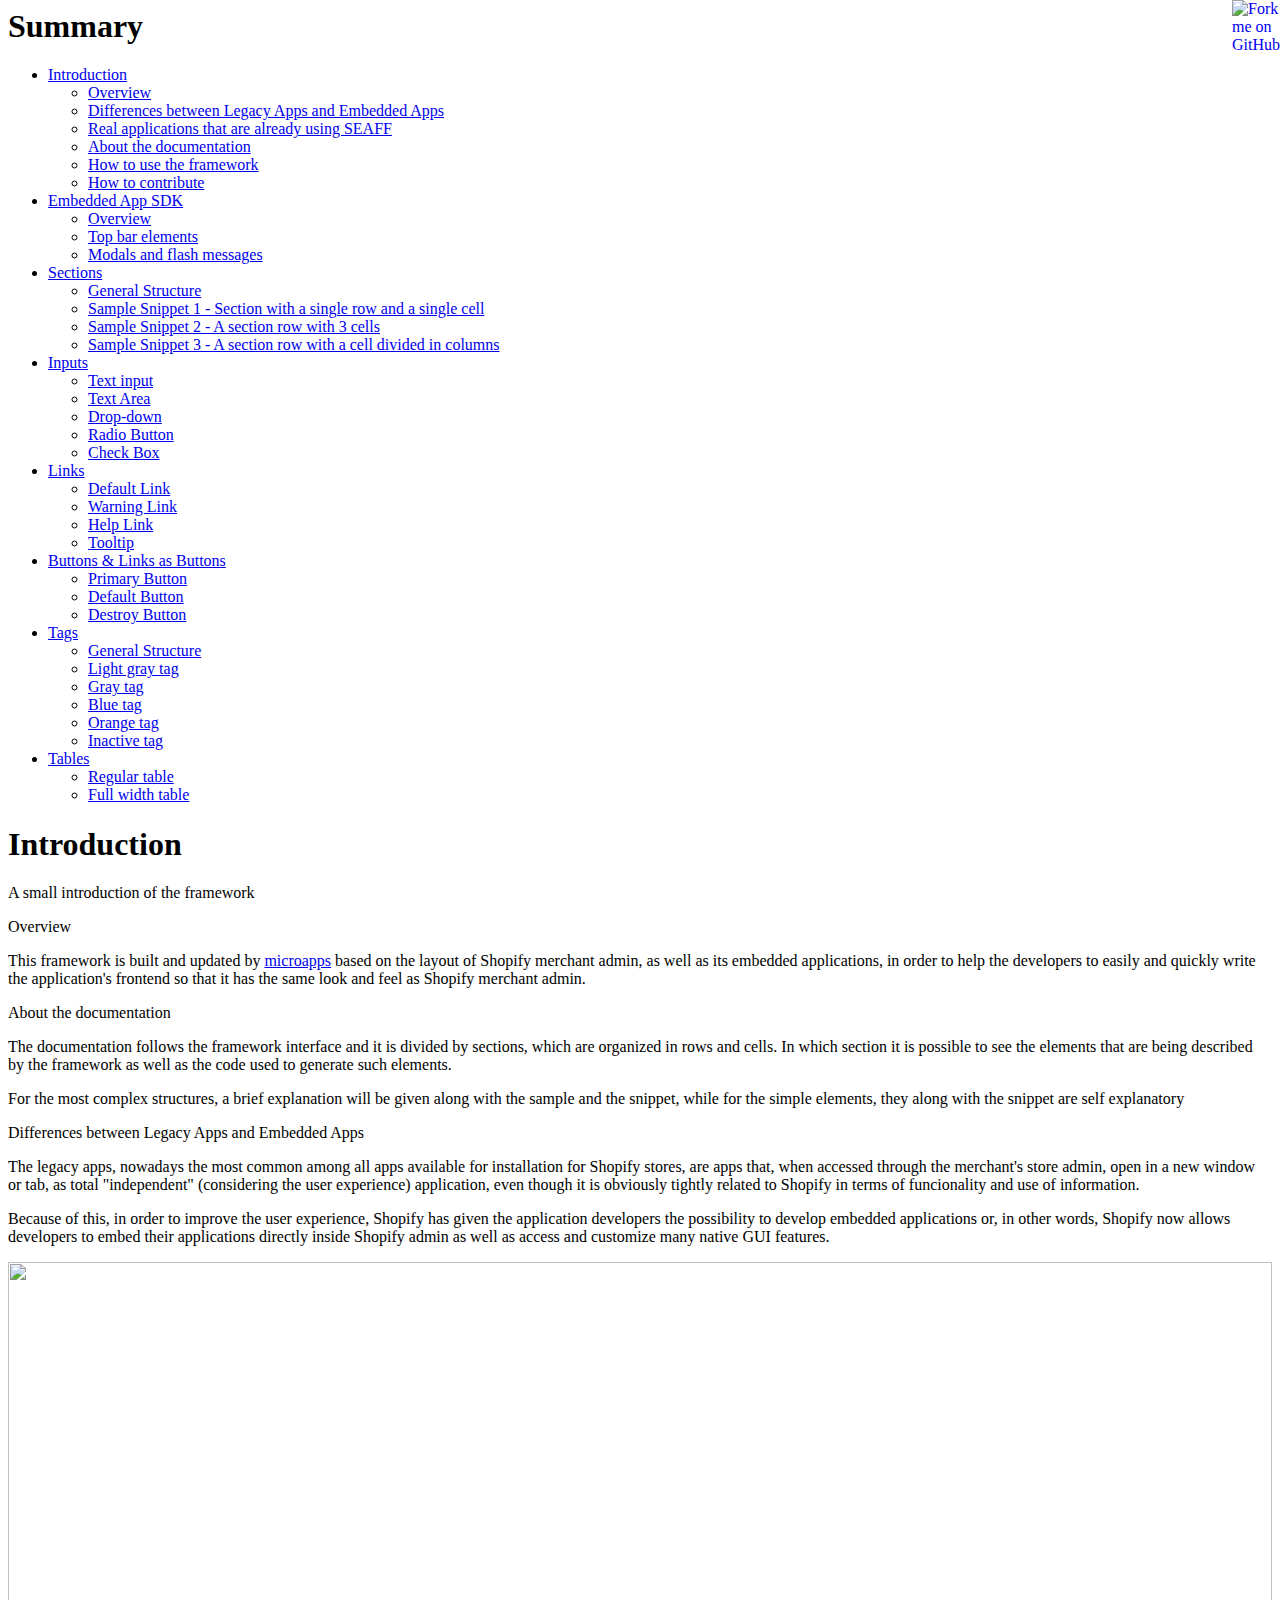
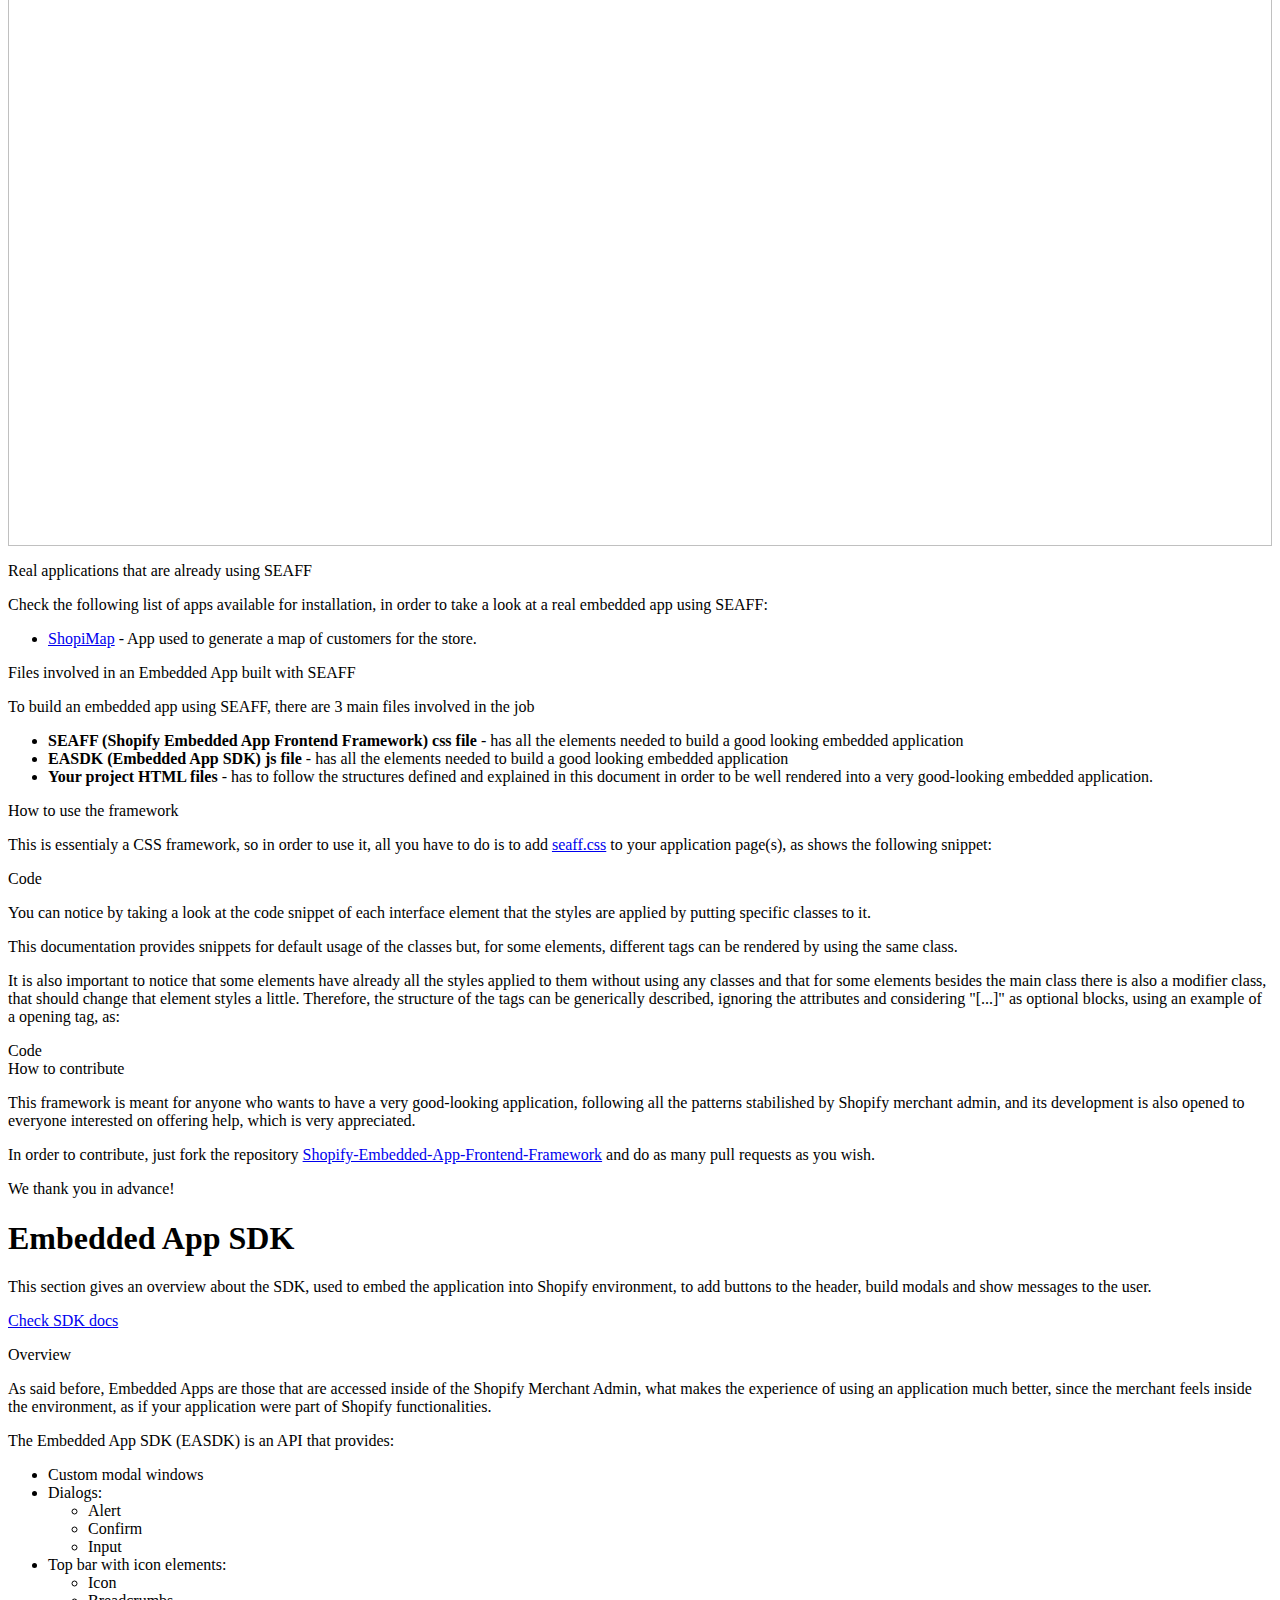
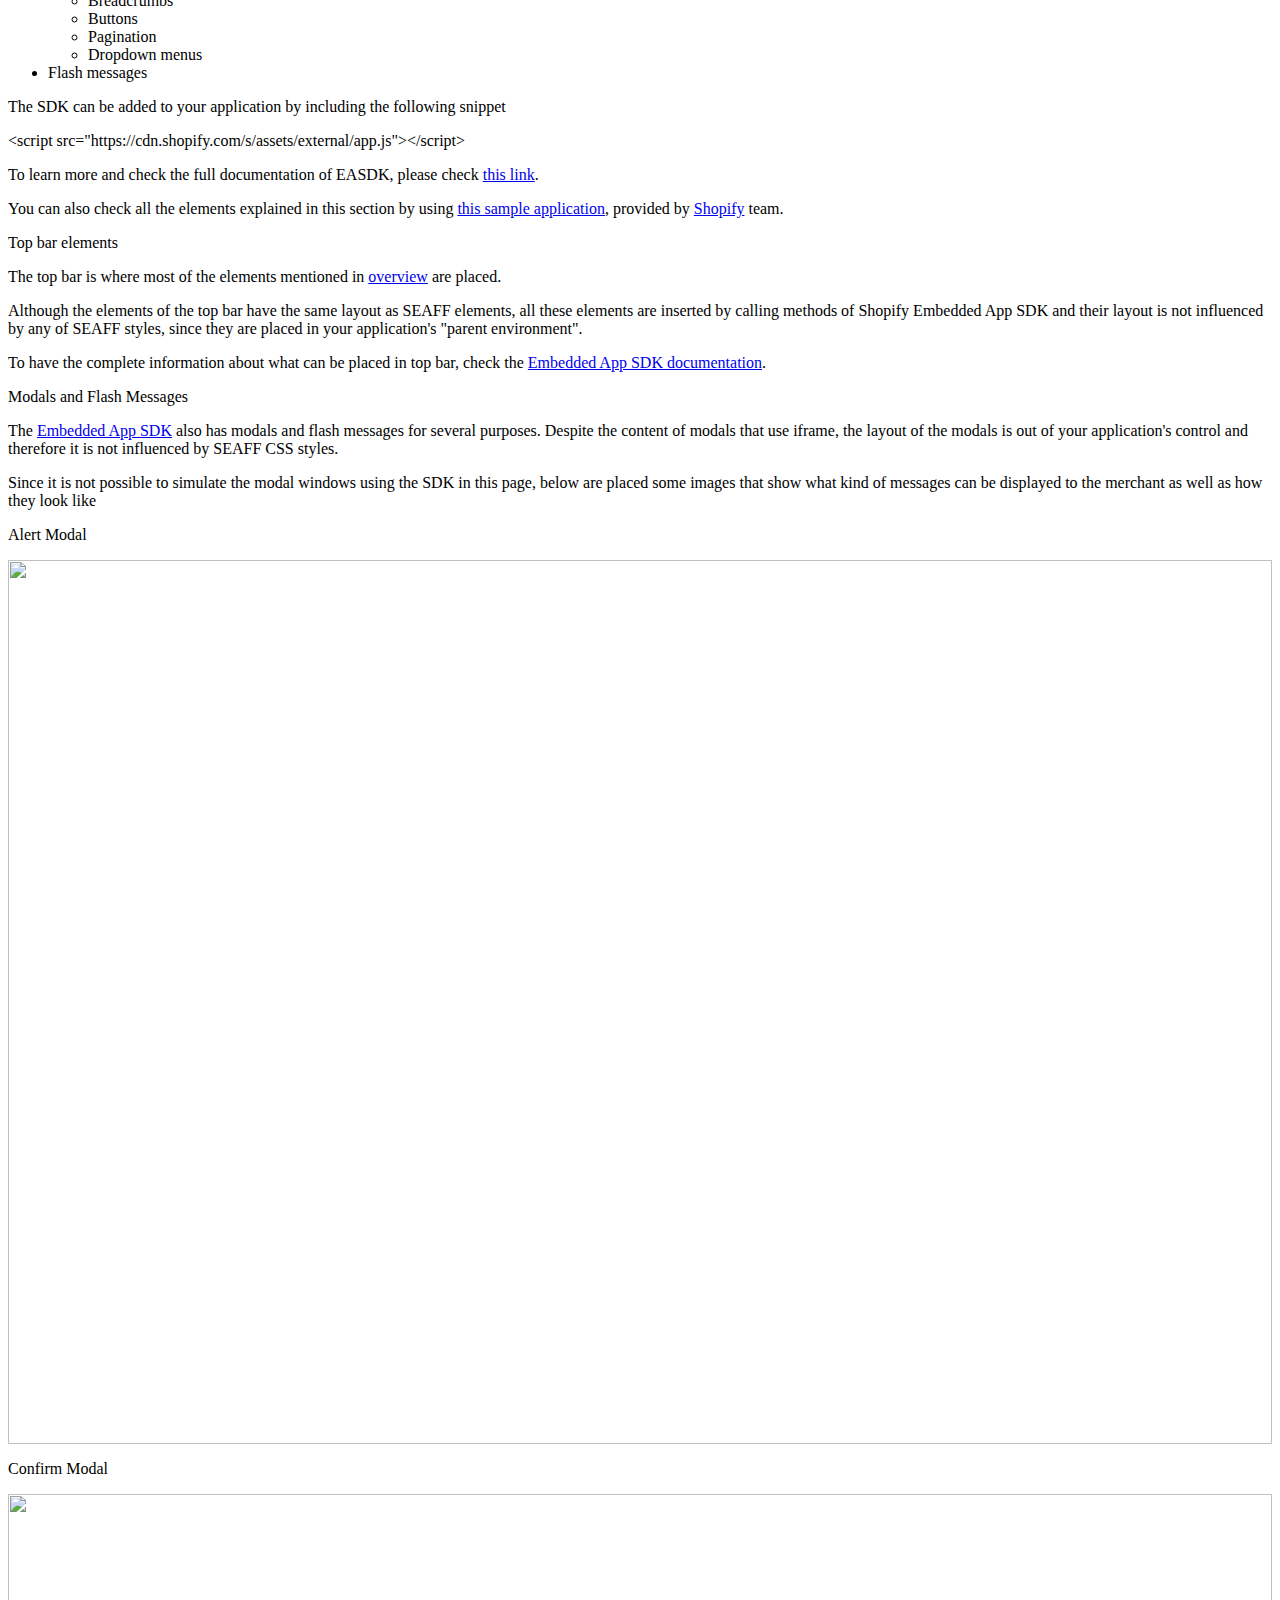
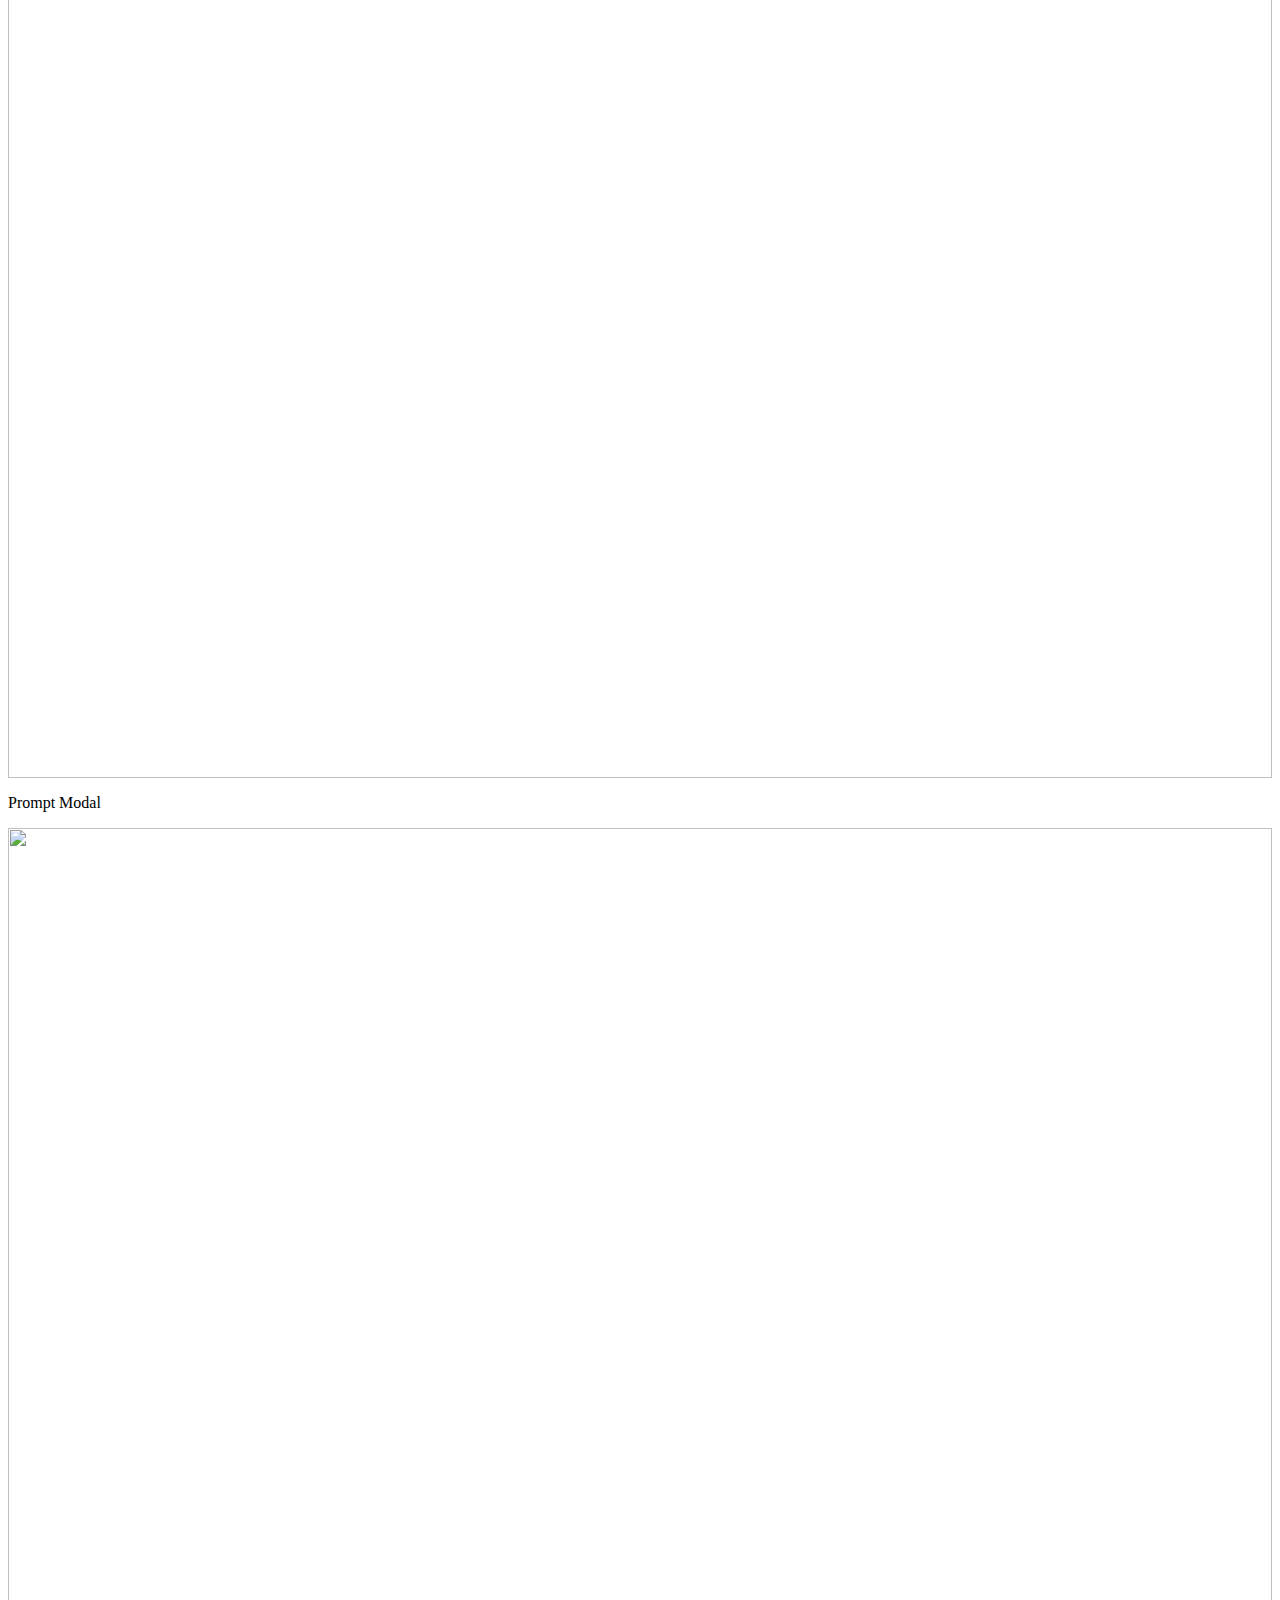
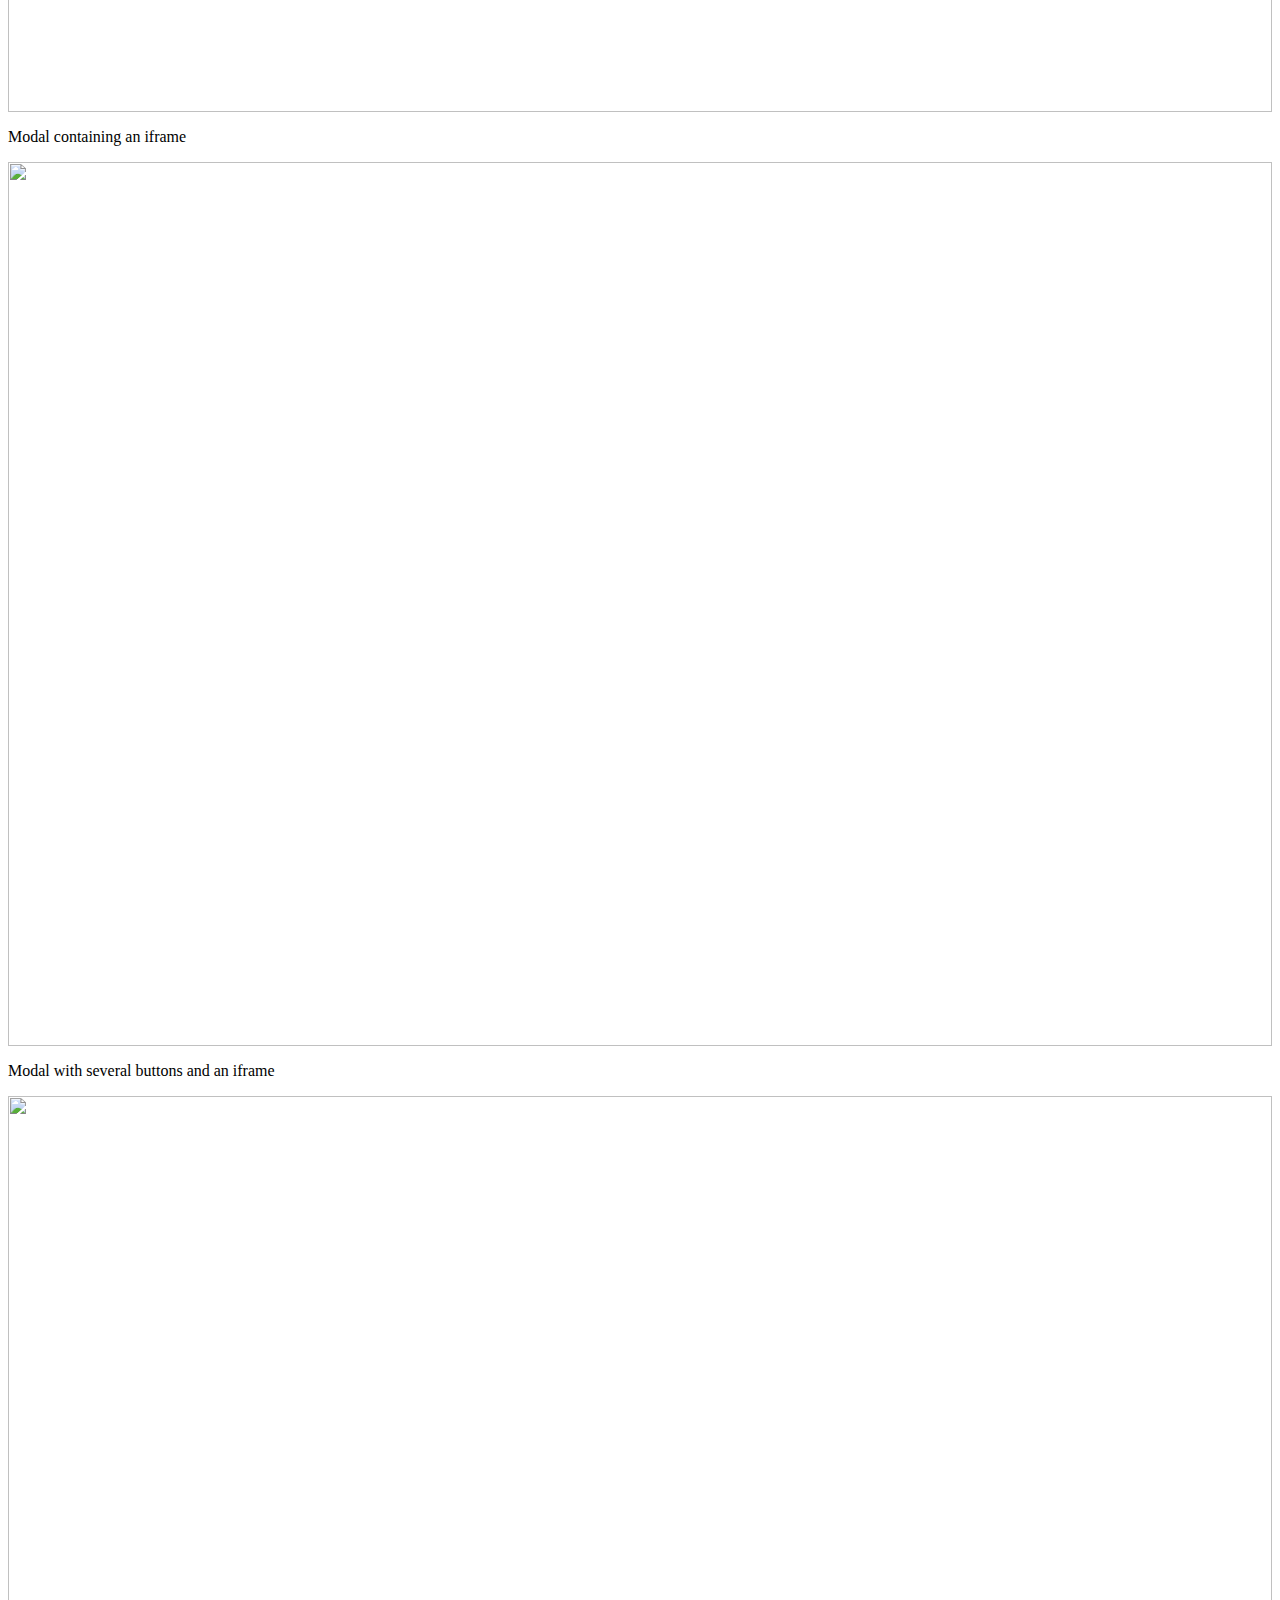
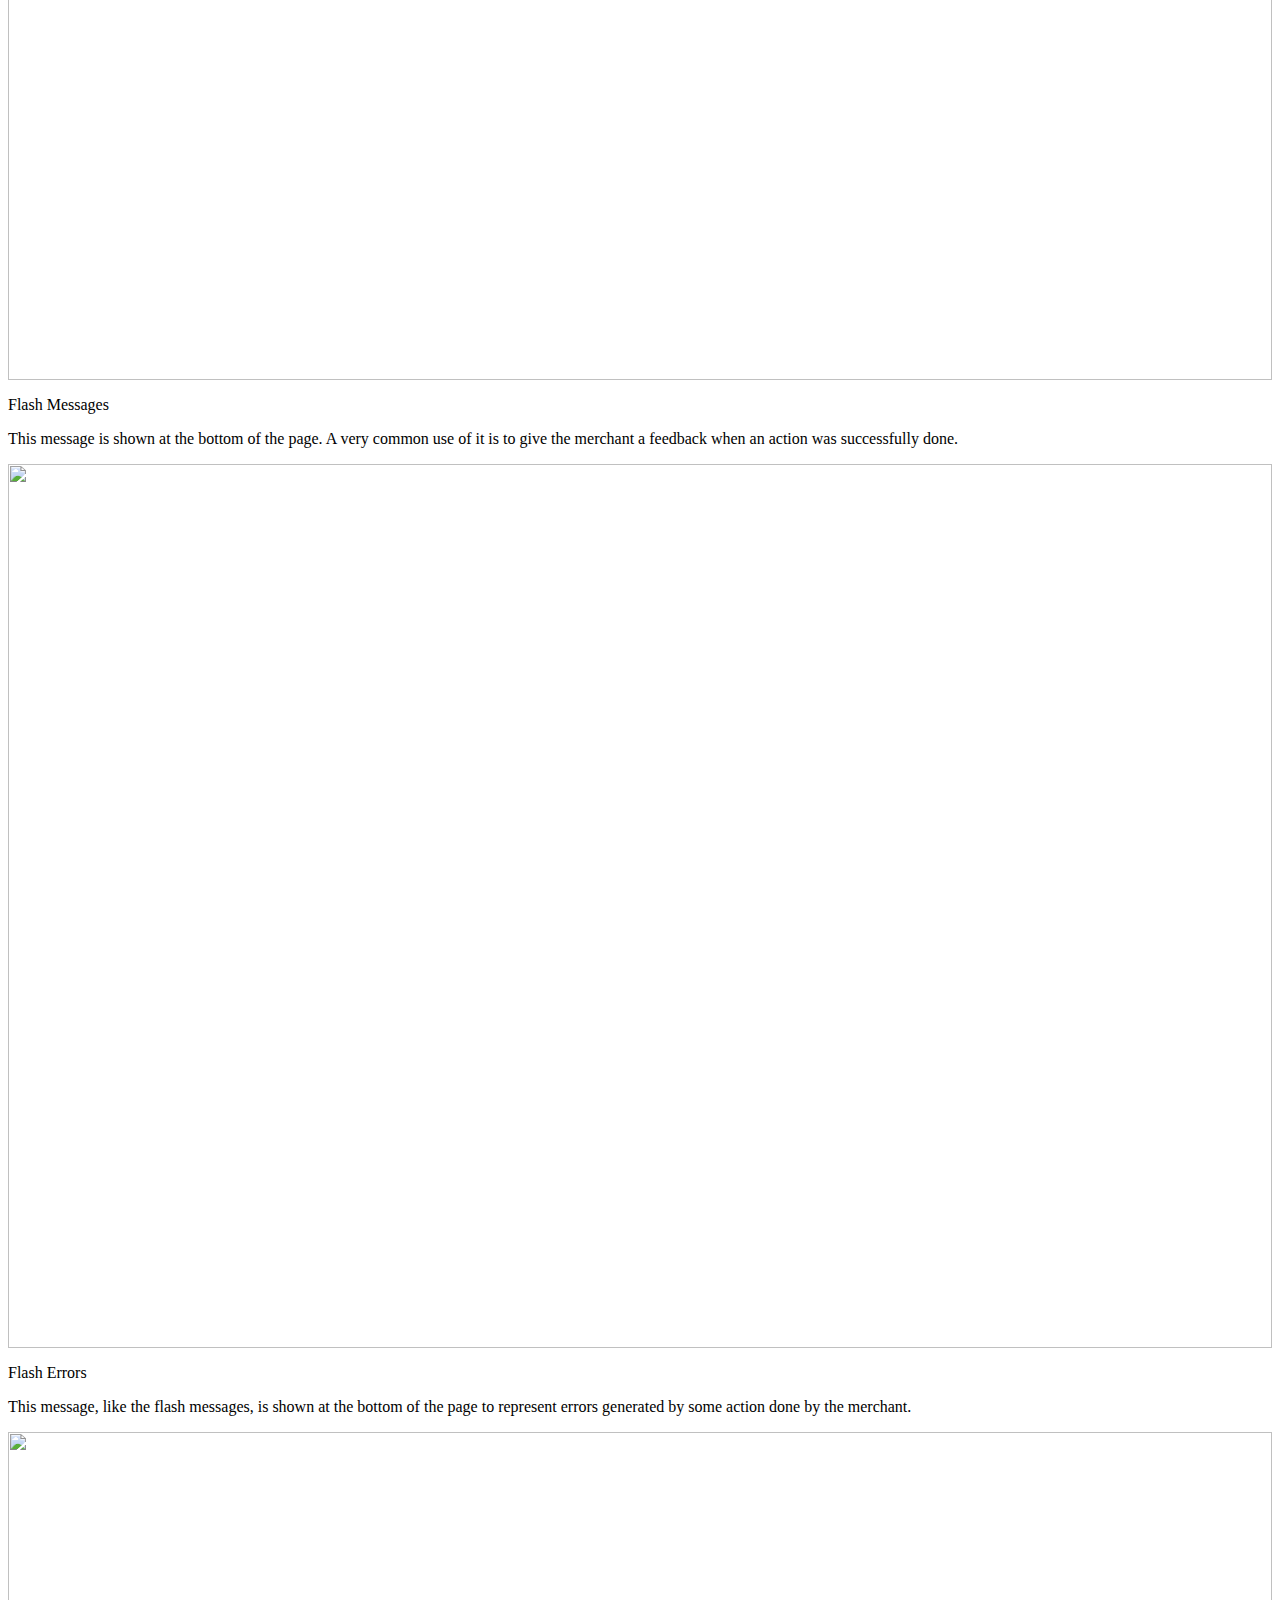
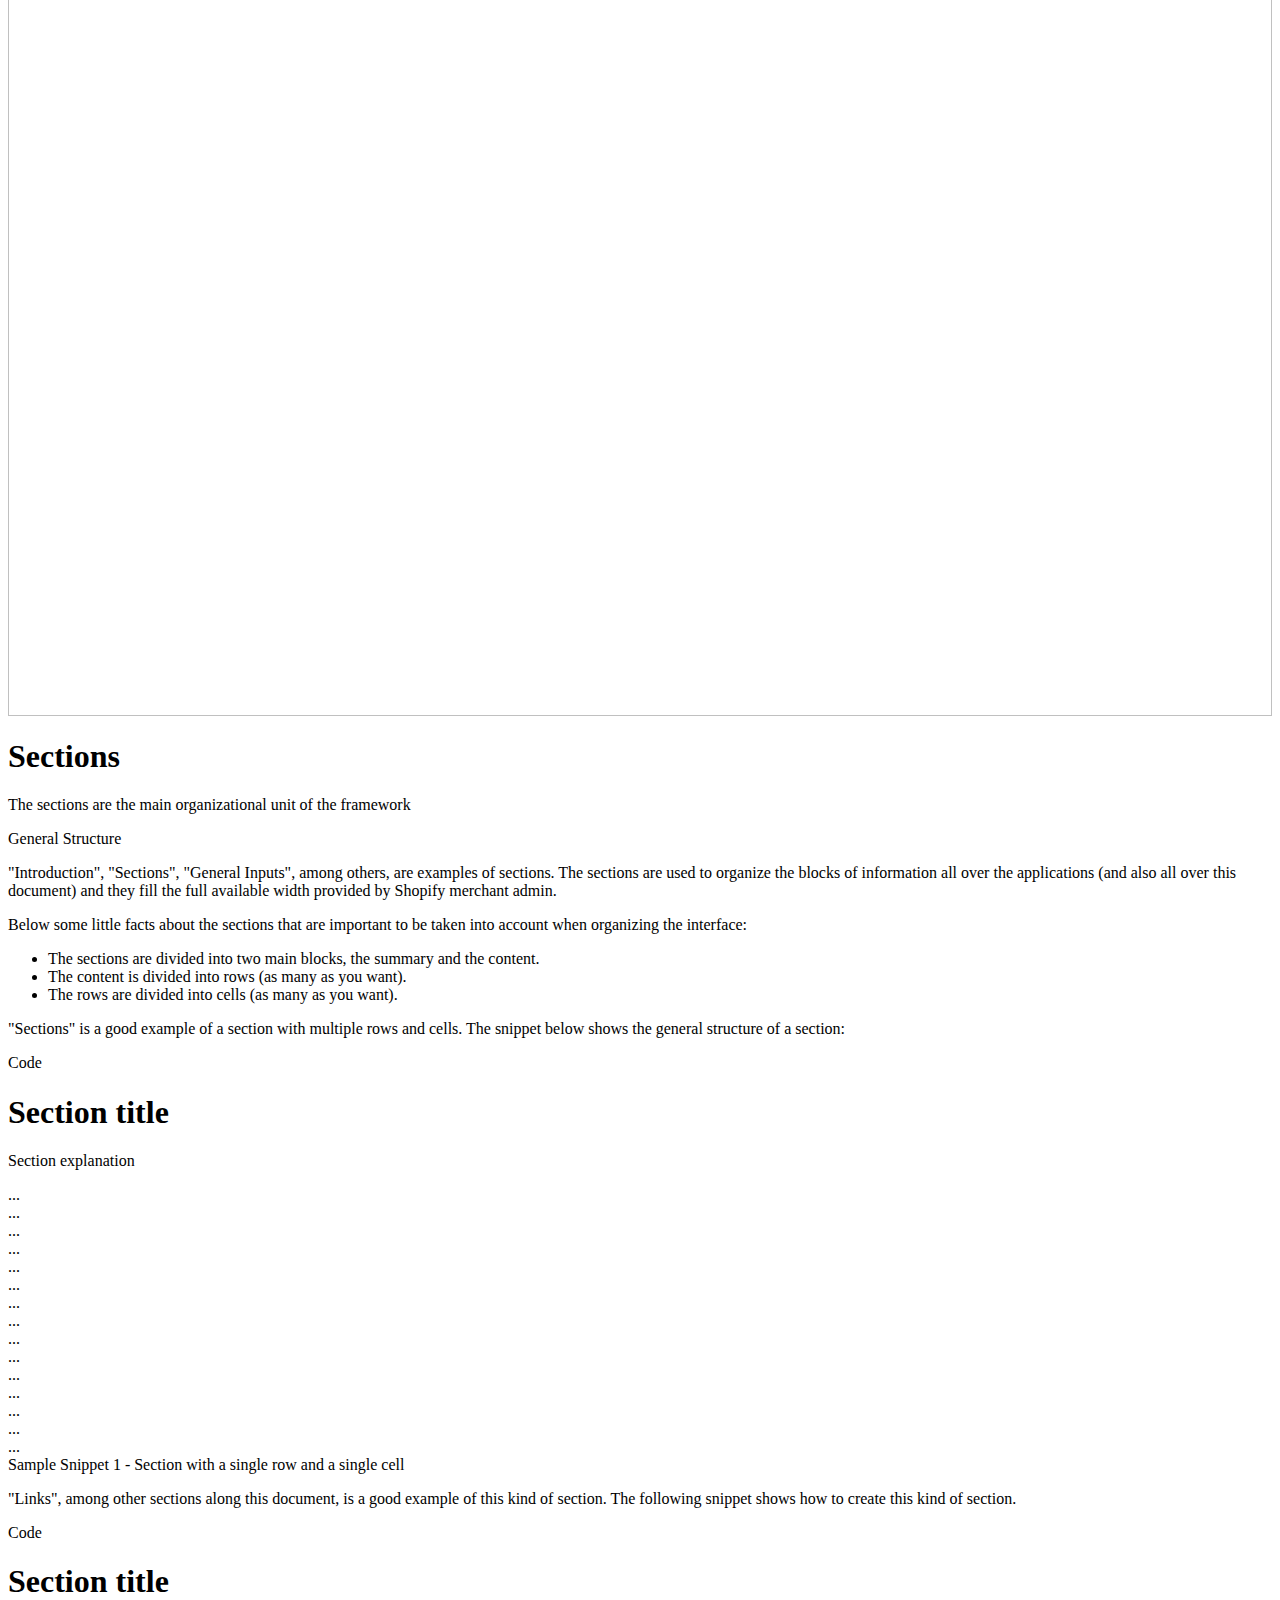
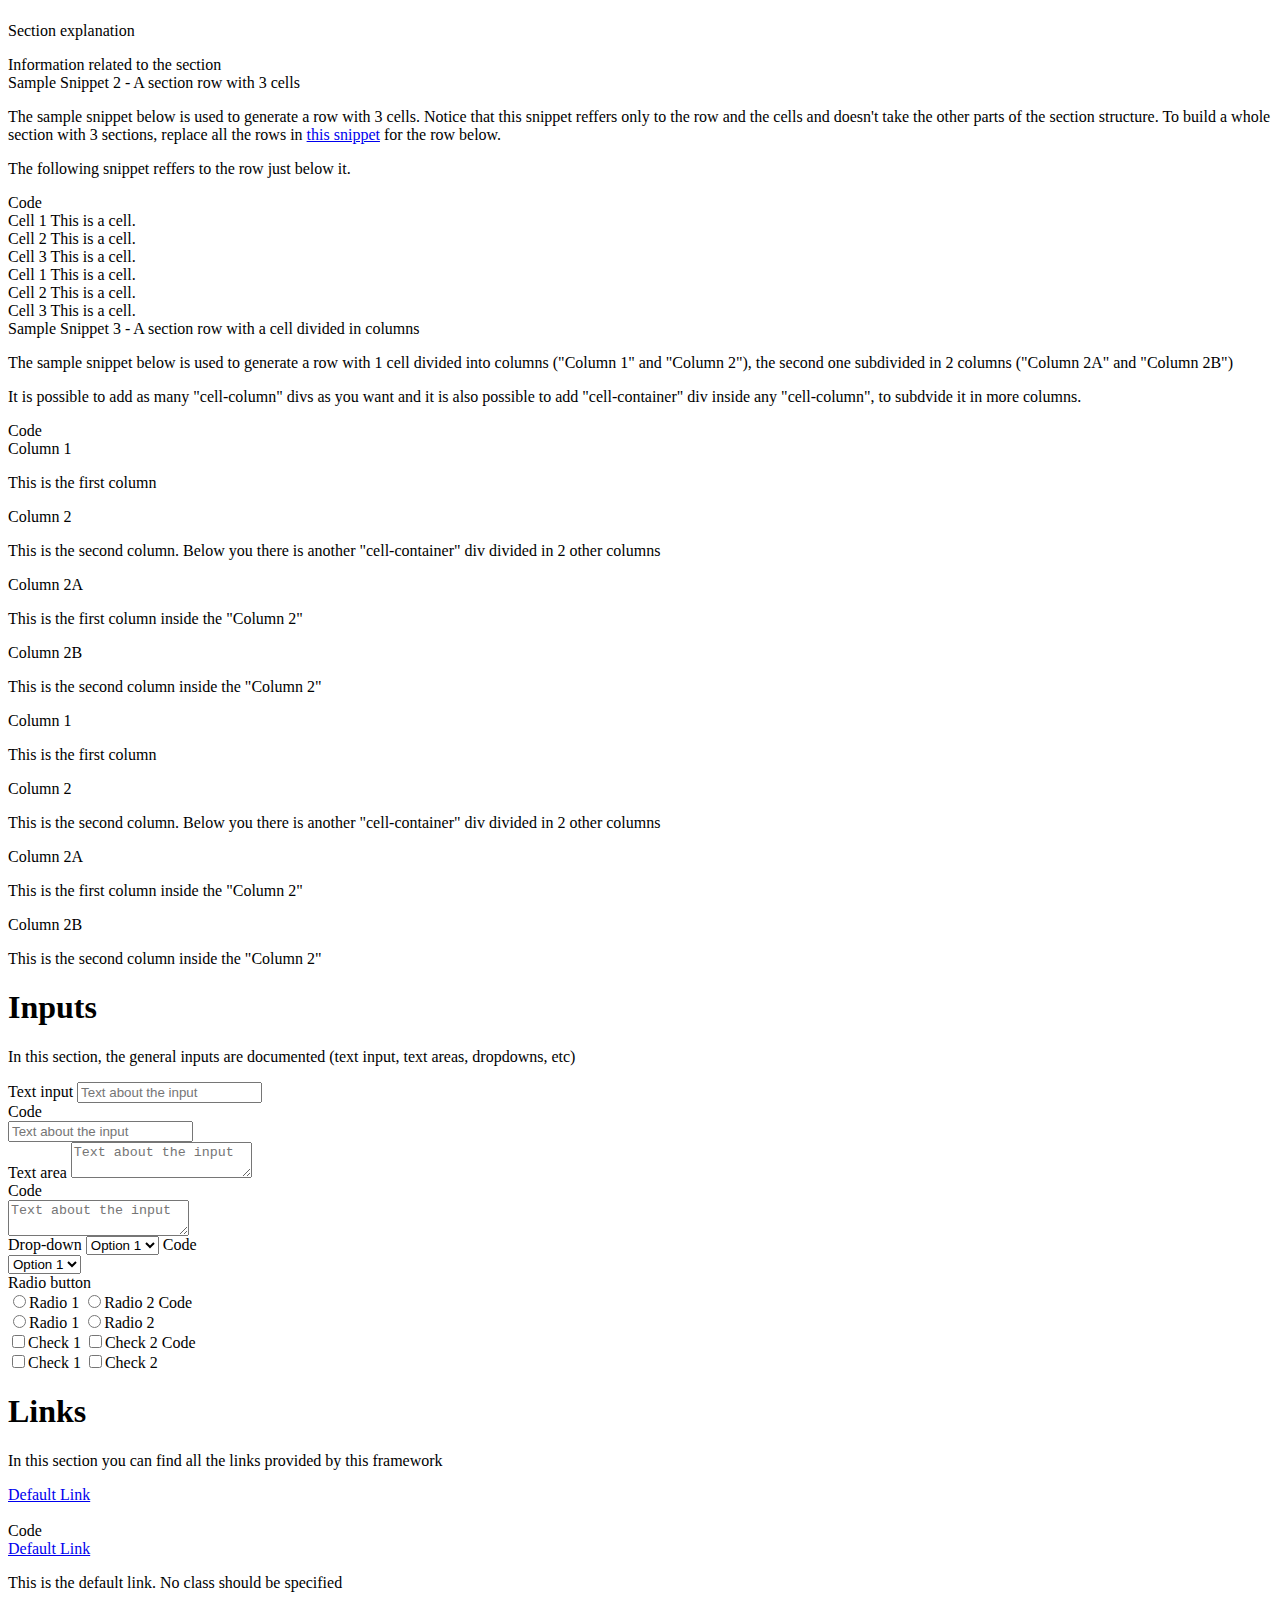
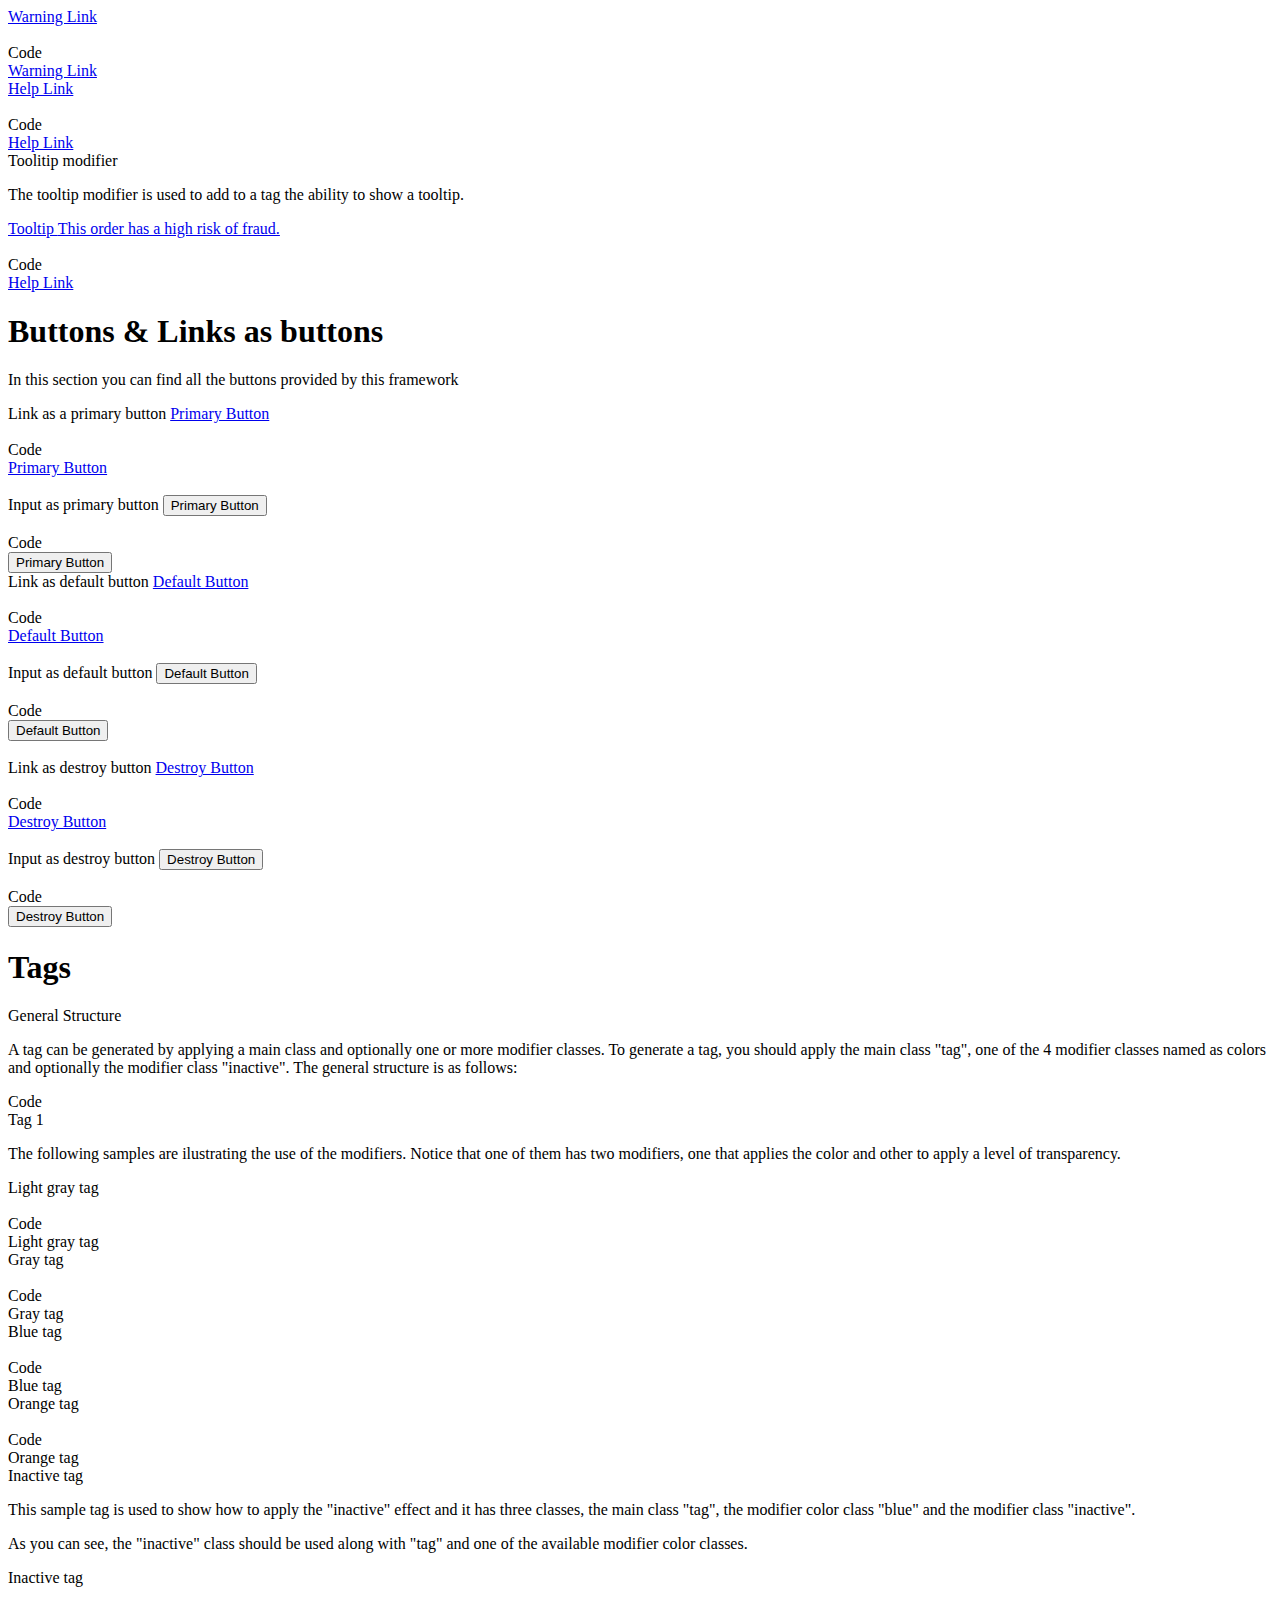
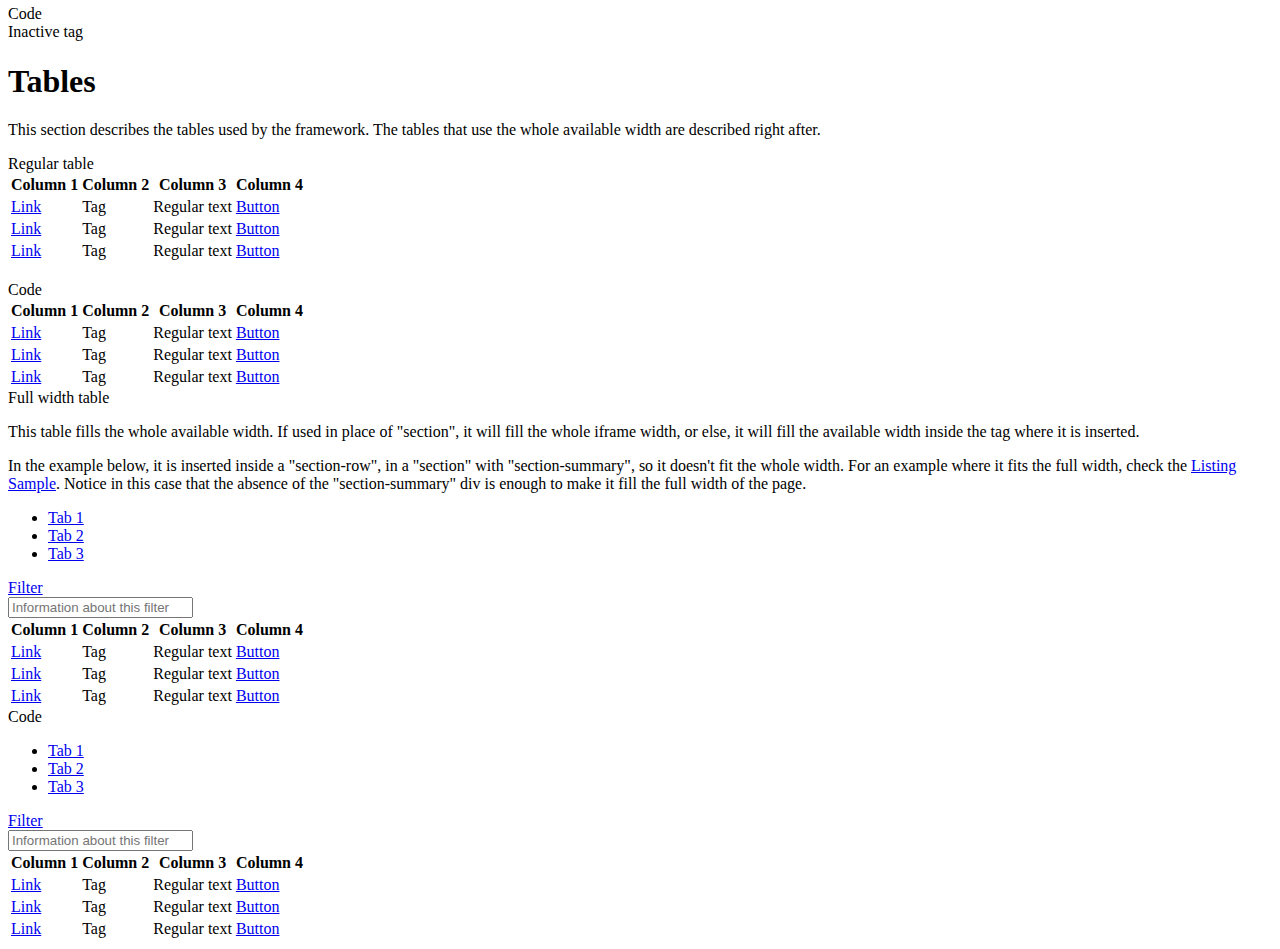
==== docs.html @ 6fa86bbc "fix rdio typo" ====
<html>
  <head>
    <link rel="stylesheet" type="text/css" href="./css/seaff.css">
    <script src="http://ajax.googleapis.com/ajax/libs/jquery/1.6.4/jquery.min.js"></script>
    <script type="text/javascript" src="./js/snippets-generator.js"></script>
    <title>Shopify Embedded App Frontend Framework</title>
  </head>
  <body>
    <a style="position: absolute; top: 0px; right: 0px; border: 0px; z-index:10" target="_blank" href="https://github.com/microapps/Shopify-Embedded-App-Frontend-Framework"><img style="position: absolute; top: 0px; right: 0px; border: 0px; z-index:10" src="https://camo.githubusercontent.com/a6677b08c955af8400f44c6298f40e7d19cc5b2d/68747470733a2f2f73332e616d617a6f6e6177732e636f6d2f6769746875622f726962626f6e732f666f726b6d655f72696768745f677261795f3664366436642e706e67" alt="Fork me on GitHub" data-canonical-src="https://s3.amazonaws.com/github/ribbons/forkme_right_gray_6d6d6d.png"></a>
    <div class="section">
      <div class="section-summary">
        <a name="summary"></a>
        <h1>Summary</h1>
        <p></p>
      </div>
      <div class="section-content">
        <div class="section-row">
          <div class="section-cell">
            <ul>
              <li>
                <a href="#introduction">Introduction</a>
                <ul>
                  <li><a href="#introduction-overview">Overview</a></li>
                  <li><a href="#introduction-what">Differences between Legacy Apps and Embedded Apps</a></li>
                  <li><a href="#introduction-real">Real applications that are already using SEAFF</a></li>
                  <li><a href="#introduction-about">About the documentation</a></li>
                  <li><a href="#introduction-howuse">How to use the framework</a></li>
                  <li><a href="#introduction-howcontribute">How to contribute</a></li>
                </ul>
              </li>
              <li>
                <a href="#easdk">Embedded App SDK</a>
                <ul>
                  <li><a href="#easdk-overview">Overview</a></li>
                  <li><a href="#easdk-top">Top bar elements</a></li>
                  <li><a href="#easdk-modals">Modals and flash messages</a></li>
                </ul>
              </li>
              <li>
                <a href="#sections">Sections</a>
                <ul>
                  <li><a href="#sections-general">General Structure</a></li>
                  <li><a href="#sections-sample1">Sample Snippet 1 - Section with a single row and a single cell</a></li>
                  <li><a href="#sections-sample2">Sample Snippet 2 - A section row with 3 cells</a></li>
                  <li><a href="#sections-sample3">Sample Snippet 3 - A section row with a cell divided in columns</a></li>
                </ul>
              </li>
              <li>
                <a href="#inputs">Inputs</a>
                <ul>
                  <li><a href="#inputs-input">Text input</a></li>
                  <li><a href="#inputs-textarea">Text Area</a></li>
                  <li><a href="#inputs-dropdown">Drop-down</a></li>
                  <li><a href="#inputs-radio">Radio Button</a></li>
                  <li><a href="#inputs-check">Check Box</a></li>
                </ul>
              </li>
              <li>
                <a href="#links">Links</a>
                <ul>
                  <li><a href="#links-default">Default Link</a></li>
                  <li><a href="#links-warning">Warning Link</a></li>
                  <li><a href="#links-help">Help Link</a></li>
                  <li><a href="#links-tooltip">Tooltip</a></li>
                </ul>
              </li>
              <li>
                <a href="#buttons">Buttons & Links as Buttons</a>
                <ul>
                  <li><a href="#buttons-primary">Primary Button</a></li>
                  <li><a href="#buttons-default">Default Button</a></li>
                  <li><a href="#buttons-destroy">Destroy Button</a></li>
                </ul>
              </li>
              <li>
                <a href="#tags">Tags</a>
                <ul>
                  <li><a href="#tags-general">General Structure</a></li>
                  <li><a href="#tags-lightgray">Light gray tag</a></li>
                  <li><a href="#tags-gray">Gray tag</a></li>
                  <li><a href="#tags-blue">Blue tag</a></li>
                  <li><a href="#tags-orange">Orange tag</a></li>
                  <li><a href="#tags-inactive">Inactive tag</a></li>
                </ul>
              </li>
              <li style="display:none">
                <a href="#containers">Containers</a>
                <ul>
                  <li><a href="#containers-general">General Structure</a></li>
                  <li><a href="#containers-default">Default Container</a></li>
                </ul>
              </li>
              <li>
                <a href="#tables">Tables</a>
                <ul>
                  <li><a href="#tables-regular">Regular table</a></li>
                  <li><a href="#tables-full">Full width table</a></li>
                </ul>
              </li>
            </ul>
          </div>
        </div>
      </div>
    </div>  

    <div class="section">
      <div class="section-summary">
        <a name="Introduction"></a>
        <h1>Introduction</h1>
        <p>A small introduction of the framework</p>
      </div>
      <div class="section-content">
        <div class="section-row">
          <div class="section-cell">
            <a name="introduction-overview"></a>
            <label>Overview</label>
            <p>This framework is built and updated by <a href="http://www.microapps.com" target="_blank">microapps</a> based on the layout of Shopify merchant admin, as well as its embedded applications, in order to help the developers to easily and quickly write the application's frontend so that it has the same look and feel as Shopify merchant admin.</p>
          </div>
        </div>
        <div class="section-row">
          <div class="section-cell">
            <a name="introduction-about"></a>
            <label>About the documentation</label>
            <p>The documentation follows the framework interface and it is divided by sections, which are organized in rows and cells. In which section it is possible to see the elements that are being described by the framework as well as the code used to generate such elements.</p>
            <p>For the most complex structures, a brief explanation will be given along with the sample and the snippet, while for the simple elements, they along with the snippet are self explanatory</p>
            
          </div>
        </div>
        
        <div class="section-row">
          <div class="section-cell">
            <a name="introduction-what"></a>
            <label>Differences between Legacy Apps and Embedded Apps</label>
            <p>The legacy apps, nowadays the most common among all apps available for installation for Shopify stores, are apps that, when accessed through the merchant's store admin, open in a new window or tab, as total "independent" (considering the user experience) application, even though it is obviously tightly related to Shopify in terms of funcionality and use of information. </p>
            <p>Because of this, in order to improve the user experience, Shopify has given the application developers the possibility to develop embedded applications or, in other words, Shopify now allows developers to embed their applications directly inside Shopify admin as well as access and customize many native GUI features. </p>
            <p><img style="box-sizing: border-box; width: 100%;" src="http://docs.shopify.com/assets/images/easdk/easdk-hero-banner.png?1412114319" /></p>
            
          </div>
        </div>

        <div class="section-row">
          <div class="section-cell">
            <a name="introduction-real"></a>
            <label>Real applications that are already using SEAFF</label>
            <p>Check the following list of apps available for installation, in order to take a look at a real embedded app using SEAFF:</p>
            <ul>
              <li><a href="https://apps.shopify.com/shopimap?ref=microapps" target="_blank">ShopiMap</a> - App used to generate a map of customers for the store.<br/></li>
            </ul>
          </div>
        </div>

        <div class="section-row">
          <div class="section-cell">
            <a name="introduction-what"></a>
            <label>Files involved in an Embedded App built with SEAFF</label>
            <p>To build an embedded app using SEAFF, there are 3 main files involved in the job</p>
            <ul>
              <li><b>SEAFF (Shopify Embedded App Frontend Framework) css file </b>- has all the elements needed to build a good looking embedded application</li>
              <li><b>EASDK (Embedded App SDK) js file</b> - has all the elements needed to build a good looking embedded application</li>
              <li><b>Your project HTML files</b> - has to follow the structures defined and explained in this document in order to be well rendered into a very good-looking embedded application.</li>
            </ul>
          </div>
        </div>
        
        <div class="section-row">
          <div class="section-cell">
            <a name="introduction-howuse"></a>
            <label>How to use the framework</label>
            <p>This is essentialy a CSS framework, so in order to use it, all you have to do is to add <a target="_blank" href="./css/seaff.css">seaff.css</a> to your application page(s), as shows the following snippet:</p>
            <label>Code</label>
            <div class="container to-code">
              <link rel="stylesheet" type="text/css" href="seaff.css">
            </div>
            <p>You can notice by taking a look at the code snippet of each interface element that the styles are applied by putting specific classes to it.</p>
            <p>This documentation provides snippets for default usage of the classes but, for some elements, different tags can be rendered by using the same class.</p>
            <p>It is also important to notice that some elements have already all the styles applied to them without using any classes and that for some elements besides the main class there is also a modifier class, that should change that element styles a little.
            Therefore, the structure of the tags can be generically described, ignoring the attributes and considering "[...]" as optional blocks, using an example of a opening tag, as: </p>
            <label>Code</label>
            <div class="container to-code">
              <tag  [class="main_class[ modifier_1[ ...[ modifier_N]]]"]>
              </tag>
            </div>
          </div>
        </div>
        
        <div class="section-row">
          <div class="section-cell">
            <a name="introduction-howcontribute"></a>
            <label>How to contribute</label>
            <p>This framework is meant for anyone who wants to have a very good-looking application, following all the patterns stabilished by Shopify merchant admin, and its development is also opened to everyone interested on offering help, which is very appreciated.</p>
            <p>In order to contribute, just fork the repository <a href="https://github.com/microapps/Shopify-Embedded-App-Frontend-Framework">Shopify-Embedded-App-Frontend-Framework</a> and do as many pull requests as you wish.</p>
            <p>We thank you in advance!<p>
            
          </div>
        </div>
      </div>
    </div>

    <div class="section">
      <div class="section-summary">
        <a name="easdk"></a>
        <h1>Embedded App SDK</h1>
        <p>This section gives an overview about the SDK, used to embed the application into Shopify environment, to add buttons to the header, build modals and show messages to the user.</p>
        <p><a href="http://docs.shopify.com/embedded-app-sdk?ref=microapps" target="_blank" class="btn default">Check SDK docs</a></p>
      </div>
     
      <div class="section-content">
        <div class="section-row">
          <div class="section-cell">
            <a name="easdk-overview"></a>
            <label>Overview</label>
            <p>As said before, Embedded Apps are those that are accessed inside of the Shopify Merchant Admin, what makes the experience of using an application much better, since the merchant feels inside the environment, as if your application were part of Shopify functionalities.</p>
            <p>The Embedded App SDK (EASDK) is an API that provides:</p>
            <ul>
              <li>Custom modal windows</li>
              <li>
                Dialogs:
                <ul>
                  <li>Alert</li>
                  <li>Confirm</li>
                  <li>Input</li>
                </ul>
              </li>
              <li>
                Top bar with icon elements:
                <ul>
                  <li>Icon</li>
                  <li>Breadcrumbs</li>
                  <li>Buttons</li>
                  <li>Pagination</li>
                  <li>Dropdown menus</li>
                </ul>
              </li>
              <li>Flash messages</li>
            </ul>
            <p>The SDK can be added to your application by including the following snippet</p>
            <div class="container">
              &lt;script src="https://cdn.shopify.com/s/assets/external/app.js"&gt;&lt;/script&gt;
            </div>
            <p>To learn more and check the full documentation of EASDK, please check <a href="http://docs.shopify.com/embedded-app-sdk?ref=microapps" target="_blank">this link</a>.</p>
            <p>You can also check all the elements explained in this section by using <a href="https://github.com/Shopify/embedded-app-example" target="_blank">this sample application</a>, provided by <a href="http://www.shopify.com/?ref=microapps" target="_blank">Shopify</a> team.</p>
          </div>
        </div>

        <div class="section-row">
          <div class="section-cell">
            <a name="easdk-top"></a>
            <label>Top bar elements</label>
            <p>The top bar is where most of the elements mentioned in <a href="#easdk-overview">overview</a> are placed.</p>
            <p>Although the elements of the top bar have the same layout as SEAFF elements, all these elements are inserted by calling methods of Shopify Embedded App SDK and their layout is not influenced by any of SEAFF styles, since they are placed in your application's "parent environment".</p>
            <p></p>
            <p>To have the complete information about what can be placed in top bar, check the <a href="http://docs.shopify.com/embedded-app-sdk/methods" target="_blank">Embedded App SDK documentation</a>.</p>
            <p></p>
          </div>
        </div>

        <div class="section-row">
          <div class="section-cell">
            <a name="easdk-modals"></a>
            <label>Modals and Flash Messages</label>
            <p>The <a href="http://docs.shopify.com/embedded-app-sdk/methods" target="_blank">Embedded App SDK</a> also has modals and flash messages for several purposes. Despite the content of modals that use iframe, the layout of the modals is out of your application's control and therefore it is not influenced by SEAFF CSS styles.</p>
            <p>Since it is not possible to simulate the modal windows using the SDK in this page, below are placed some images that show what kind of messages can be displayed to the merchant as well as how they look like</p>
            <p><label>Alert Modal</label></p>
            <p><img src="./image/modal-alert.png" style="box-sizing:border-box;width:100%;" /></p>
            <p><label>Confirm Modal</label></p>
            <p><img src="./image/modal-confirm.png" style="box-sizing:border-box;width:100%;" /></p>
            <p><label>Prompt Modal</label></p>
            <p><img src="./image/modal-prompt.png" style="box-sizing:border-box;width:100%;" /></p>
            <p><label>Modal containing an iframe</label></p>
            <p><img src="./image/modal-iframe.png" style="box-sizing:border-box;width:100%;" /></p>
            <p><label>Modal with several buttons and an iframe</label></p>
            <p><img src="./image/modal-iframe-buttons.png" style="box-sizing:border-box;width:100%;" /></p>
            <p><label>Flash Messages</label></p>
            <p>This message is shown at the bottom of the page. A very common use of it is to give the merchant a feedback when an action was successfully done.</p>
            <p><img src="./image/flash-message.png" style="box-sizing:border-box;width:100%;" /></p>
            <p><label>Flash Errors</label></p>
            <p>This message, like the flash messages, is shown at the bottom of the page to represent errors generated by some action done by the merchant.</p>
            <p><img src="./image/flash-error.png" style="box-sizing:border-box;width:100%;" /></p>
          </div>
        </div>
      </div>

    </div>    

    <div class="section">
      <div class="section-summary">
        <a name="sections"></a>
        <h1>Sections</h1>
        <p>The sections are the main organizational unit of the framework</p>
      </div>
      <div class="section-content">
        <div class="section-row">
          <div class="section-cell">
            <a name="sections-general"></a>
            <label>General Structure</label>
            <p>"Introduction", "Sections", "General Inputs", among others, are examples of sections. The sections are used to organize the blocks of information all over the applications (and also all over this document) and they fill the full available width provided by Shopify merchant admin.</p>
            <p>Below some little facts about the sections that are important to be taken into account when organizing the interface:</p>
            <ul>
              <li>The sections are divided into two main blocks, the summary and the content.</li>
              <li>The content is divided into rows (as many as you want).</li>
              <li>The rows are divided into cells (as many as you want). </li>
            </ul>
            <p>"Sections" is a good example of a section with multiple rows and cells. The snippet below shows the general structure of a section:</p>
            <label for="code-11">Code</label>
            <div class="container to-code">
              <!-- This is a section -->
              <div class="section">
                <!-- Section summary -->
                <div class="section-summary">
                  <h1>Section title</h1>
                  <p>Section explanation</p>
                </div>
                <!-- Section content with generic quantity of rows-->
                <div class="section-content">
                  <!-- A section row with generic quantity of cells -->
                  <div class="section-row">
                    <div class="section-cell">
                      <div class="cell-container">
                        <div class="cell-column">
                          ...
                        </div>
                        ...
                        <div class="cell-column">
                          ...
                        </div>
                      </div>
                    </div>
                    ...
                    <div class="section-cell">
                      <div class="cell-container">
                        <div class="cell-column">
                          ...
                        </div>
                        ...
                        <div class="cell-column">
                          ...
                        </div>
                      </div>
                    </div>
                  </div>
                  ...
                  <div class="section-row">
                    <div class="section-cell">
                      <div class="cell-container">
                        <div class="cell-column">
                          ...
                        </div>
                        ...
                        <div class="cell-column">
                          ...
                        </div>
                      </div>
                    </div>
                    ...
                    <div class="section-cell">
                      <div class="cell-container">
                        <div class="cell-column">
                          ...
                        </div>
                        ...
                        <div class="cell-column">
                          ...
                        </div>
                      </div>
                    </div>
                  </div>
                </div>
              </div>
            </div>
            
          </div>
        </div>
        <div class="section-row">
          <div class="section-cell">
            <a name="sections-sample1"></a>
            <label>Sample Snippet 1 - Section with a single row and a single cell</label>
            <p>"Links", among other sections along this document, is a good example of this kind of section. The following snippet shows how to create this kind of section.</p>
            <label for="code-11">Code</label>
            <div class="container to-code">
              <div class="section">
                <div class="section-summary">
                  <h1>Section title</h1>
                  <p>Section explanation</p>
                </div>
                <div class="section-content">
                  <div class="section-row">
                    <div class="section-cell">
                      Information related to the section
                    </div>
                  </div>
                </div>
              </div>
            </div>
          </div>
        </div>

        <div class="section-row">
          <div class="section-cell">
            <a name="sections-sample2"></a>
            <label>Sample Snippet 2 - A section row with 3 cells</label>
            <p>The sample snippet below is used to generate a row with 3 cells. Notice that this snippet reffers only to the row and the cells and doesn't take the other parts of the section structure. To build a whole section with 3 sections, replace all the rows in <a href="#anchortothatsnippet">this snippet</a> for the row below.</p>
            <p>The following snippet reffers to the row just below it.</p>
            <label>Code</label>
            <div class="container to-code">
              <div class="section-row">
                <div class="section-cell">
                  <label>Cell 1</label>
                  This is a cell.
                </div>
                <div class="section-cell">
                  <label>Cell 2</label>
                  This is a cell.
                </div>
                <div class="section-cell">
                  <label>Cell 3</label>
                  This is a cell.
                </div>
              </div>
            </div>
          </div>
        </div>

        <div class="section-row">
          <div class="section-cell">
            <label>Cell 1</label>
            This is a cell.
          </div>
          <div class="section-cell">
            <label>Cell 2</label>
            This is a cell.
          </div>
          <div class="section-cell">
            <label>Cell 3</label>
            This is a cell.
          </div>
        </div>

        <div class="section-row">
          <div class="section-cell">
            <a name="sections-sample3"></a>
            <label>Sample Snippet 3 - A section row with a cell divided in columns</label>
            <p>The sample snippet below is used to generate a row with 1 cell divided into columns ("Column 1" and "Column 2"), the second one subdivided in 2 columns ("Column 2A" and "Column 2B")</p>
            <p>It is possible to add as many "cell-column" divs as you want and it is also possible to add "cell-container" div inside any "cell-column", to subdvide it in more columns. </p>
            <label>Code</label>
            <div class="container to-code">
              <div class="section-row">
                <div class="section-row">
                  <div class="section-cell">
                    <div class="cell-container">
                      <div class="cell-column">
                        <label>Column 1</label>
                        <p>This is the first column</p>
                      </div>
                      <div class="cell-column">
                        <label>Column 2</label>
                        <p>This is the second column. Below you there is another "cell-container" div divided in 2 other columns</p>
                        <div class="cell-container">
                          <div class="cell-column">
                            <label>Column 2A</label>
                            <p>This is the first column inside the "Column 2"</p>
                          </div>
                          <div class="cell-column">
                            <label>Column 2B</label>
                            <p>This is the second column inside the "Column 2"</p>
                          </div>
                        </div>
                      </div>
                    </div>
                  </div>
                </div>
              </div>
            </div>
          </div>
        </div>
        
        <div class="section-row">
          <div class="section-cell">
            <div class="cell-container">
              <div class="cell-column">
                <label>Column 1</label>
                <p>This is the first column</p>
              </div>
              <div class="cell-column">
                <label>Column 2</label>
                <p>This is the second column. Below you there is another "cell-container" div divided in 2 other columns</p>
                <div class="cell-container">
                  <div class="cell-column">
                    <label>Column 2A</label>
                    <p>This is the first column inside the "Column 2"</p>
                  </div>
                  <div class="cell-column">
                    <label>Column 2B</label>
                    <p>This is the second column inside the "Column 2"</p>
                  </div>
                </div>
              </div>
            </div>
          </div>
        </div>
      </div>
    </div>

    <div class="section">
      <div class="section-summary">
        <a name="inputs"></a>
        <h1>Inputs</h1> 
        <p>In this section, the general inputs are documented (text input, text areas, dropdowns, etc)</p>
      </div>
      <div class="section-content">
        <div class="section-row">
          <div class="section-cell">
            <a name="inputs-input"></a>
            <label for="text1">Text input</label>
            <input type="text" placeholder="Text about the input"/><br/>
            <label>Code</label>
            <div class="container to-code">
              <input type="text" placeholder="Text about the input"/>
            </div>
            
          </div>
        </div>
        <div class="section-row">
          <div class="section-cell">
            <a name="inputs-textarea"></a>
            <label for="text2">Text area</label>
            <textarea placeholder="Text about the input"></textarea><br/>
            <label>Code</label>
            <div class="container to-code">
              <textarea placeholder="Text about the input"></textarea>
            </div>
            
          </div>
        </div>
        <div class="section-row">
          <div class="section-cell">
            <a name="inputs-dropdown"></a>
            <label>Drop-down</label>
            <select name="select1">
              <option value="opt1">Option 1</option>
              <option value="opt2">Option 2</option>
              <option value="opt3">Option 3</option>
              <option value="opt4">Option 4</option>
            </select>
            <label>Code</label>
            <div class="container to-code">
              <select name="select1">
                <option value="opt1">Option 1</option>
                <option value="opt2">Option 2</option>
                <option value="opt3">Option 3</option>
                <option value="opt4">Option 4</option>
              </select>
            </div>
            
          </div>
        </div>
        <div class="section-row">
          <div class="section-cell">
            <a name="inputs-radio"></a>
            <label>Radio button</label><br />
            <input type="radio" name="radio" value="radio1"><label for="radio1">Radio 1</label>
            <input type="radio" name="radio" value="radio2"><label for="radio2">Radio 2</label>
            <label>Code</label>
            <div class="container to-code">
              <input type="radio" name="radio" value="radio1"><label for="radio1">Radio 1</label>
              <input type="radio" name="radio" value="radio2"><label for="radio2">Radio 2</label>
            </div>
            
          </div>
        </div>
        <div class="section-row">
          <div class="section-cell">
            <a name="inputs-check"></a>
            <input type="checkbox" id="check1" name="check1" value="Bike"><label for="check1">Check 1</label>
            <input type="checkbox" id="check2" name="check2" value="Car"><label for="check2">Check 2 </label>
            <label>Code</label>
            <div class="container to-code">
              <input type="checkbox" id="check1" name="check1" value="Bike"><label for="check1">Check 1</label>
              <input type="checkbox" id="check2" name="check2" value="Car"><label for="check2">Check 2 </label>
            </div>
            
          </div>
        </div>
      </div>
    </div>

    <div class="section">
      <div class="section-summary">
        <a name="links"></a>
        <h1>Links</h1>
        <p>In this section you can find all the links provided by this framework</p>
      </div>
      <div class="section-content">
        <div class="section-row">
          <div class="section-cell">
            <a name="links-default"></a>
            <a href="#top">Default Link</a><br /><br />
            <label for="code-1">Code</label>
            <div class="container to-code">
              <a href="#top">Default Link</a>
            </div>
            <p class="note">This is the default link. No class should be specified</p>
            
          </div>
        </div>
        <div class="section-row">
          <div class="section-cell">
            <a name="links-warning"></a>
            <a href="#top" class="warning">Warning Link</a><br /><br />
            <label for="code-2">Code</label>
            <div class="container to-code">
              <a href="#top" class="warning">Warning Link</a>
            </div>
            
          </div>
        </div>
        <div class="section-row">
          <div class="section-cell">
            <a name="links-help"></a>
            <a href="#top" class="help">Help Link</a><br /><br />
            <label for="code-3">Code</label>
            <div class="container to-code">
              <a href="#top" class="help">Help Link</a>
            </div>
          </div>
        </div>
        <div class="section-row">
          <div class="section-cell">
            <label>Toolitip modifier</label>
            <p>The tooltip modifier is used to add to a tag the ability to show a tooltip.</p>
            <a name="links-tooltip"></a>
            <a href="#top" class="help">
              Tooltip
              <span class="tooltip-container">
                <span class="tooltip-label">This order has a high risk of fraud.</span>
              </span>
            </a>
            <br /><br />
            <label for="code-3">Code</label>
            <div class="container to-code">
              <a href="#top" class="help">Help Link</a>
            </div>
          </div>
        </div>
      </div>
    </div>
    <div class="section">
      <div class="section-summary">
        <a name="buttons"></a>
        <h1>Buttons & Links as buttons</h1>
        <p>In this section you can find all the buttons provided by this framework</p>
      </div>
      <div class="section-content">
        <div class="section-row">
          <div class="section-cell">
            <a name="buttons-primary"></a>
            <label>Link as a primary button</label>
            <a href="#top" class="btn primary">Primary Button</a><br /><br />
            <label for="code-4">Code</label>
            <div class="container to-code">
              <a href="#top" class="btn primary">Primary Button</a>
            </div>
            <br />
            <label>Input as primary button</label>
            <input type="button" class="btn primary" value="Primary Button"><br /><br />
            <label for="code-4">Code</label>
            <div class="container to-code">
              <input type="button" class="btn primary" value="Primary Button">
            </div>
          </div>
        </div>
        <div class="section-row">
          <div class="section-cell">
            <a name="buttons-default"></a>
            <label>Link as default button</label>
            <a href="#top" class="btn default">Default Button</a><br /><br />
            <label for="code-5">Code</label>
            <div class="container to-code">
              <a href="#top" class="btn default">Default Button</a>
            </div>
            <br />
            <label>Input as default button</label>
            <input type="button" class="btn default" value="Default Button"><br /><br />
            <label for="code-4">Code</label>
            <div class="container to-code">
              <input type="button" class="btn default" value="Default Button">
            </div>
            
            <br />
            <div style="display:none">
              <ul class="segmented">
                <li><a href="#top" class="btn">Button</a></li>
                <li><a href="#top" class="btn">Button</a></li>
                <li><a href="#top" class="btn">Button</a></li>
                <li><a href="#top" class="btn">Button</a></li>
              </ul>
            </div>
          </div>
        </div>
        
        <div class="section-row">
          <div class="section-cell">
            <a name="buttons-destroy"></a>
            <label>Link as destroy button</label>
            <a href="#top" class="btn destroy">Destroy Button</a><br /><br />
            <label for="code-4">Code</label>
            <div class="container to-code">
              <a href="#top" class="btn destroy">Destroy Button</a>
            </div>
            <br />
            <label>Input as destroy button</label>
            <input type="button" class="btn destroy" value="Destroy Button"><br /><br />
            <label for="code-4">Code</label>
            <div class="container to-code">
              <input type="button" class="btn destroy" value="Destroy Button">
            </div>
          </div>
        </div>
      </div>
    </div>

    <div class="section">
      <div class="section-summary">
        <a name="tags"></a>
        <h1>Tags</h1>
        <p></p>
      </div>
      <div class="section-content">
        <div class="section-row">
          <div class="section-cell">
            <a name="tags-general"></a>
            <label>General Structure</label>
            <p>A tag can be generated by applying a main class and optionally one or more modifier classes. To generate a tag, you should apply the main class "tag", one of the 4 modifier classes named as colors and optionally the modifier class "inactive". The general structure is as follows:</p>
            <label for="code-6">Code</label>
            <div class="container to-code">
              <span class="tag [<modifier class 1> [<modifier class 2>]]">Tag 1</span>
            </div>
            <p>The following samples are ilustrating the use of the modifiers. Notice that one of them has two modifiers, one that applies the color and other to apply a level of transparency.</p>
            
          </div>
        </div>
        <div class="section-row">
          <div class="section-cell">
            <a name="tags-lightgray"></a>
            <span class="tag lightgray">Light gray tag</span><br /><br />
            <label for="code-6">Code</label>
            <div class="container to-code">
              <span class="tag lightgray">Light gray tag</span>
            </div>
            
          </div>
        </div>
        <div class="section-row">
          <div class="section-cell">
            <a name="tags-gray"></a>
            <span class="tag gray">Gray tag</span><br /><br />
            <label for="code-7">Code</label>
            <div class="container to-code">
              <span class="tag gray">Gray tag</span>
            </div>
            
          </div>
        </div>
        <div class="section-row">
          <div class="section-cell">
            <a name="tags-blue"></a>
            <span class="tag blue">Blue tag</span><br /><br />
            <label for="code-8">Code</label>
            <div class="container to-code">
              <span class="tag blue">Blue tag</span>
            </div>
            
          </div>
        </div>
        <div class="section-row">
          <div class="section-cell">
            <a name="tags-orange"></a>
            <span class="tag orange">Orange tag</span><br /><br />
            <label for="code-10">Code</label>
            <div class="container to-code">
              <span class="tag orange">Orange tag</span>
            </div>
            
          </div>
        </div>
        <div class="section-row">
          <div class="section-cell">
            <a name="tags-inactive"></a>
            <label>Inactive tag</label>
            <p>This sample tag is used to show how to apply the "inactive" effect and it has three classes, the main class "tag", the modifier color class "blue" and the modifier class "inactive".</p>
            <p>As you can see, the "inactive" class should be used along with "tag" and one of the available modifier color classes.</p>
            <span class="tag blue inactive">Inactive tag</span><br /><br />
            <label for="code-9">Code</label>
            <div class="container to-code">
              <span class="tag blue inactive">Inactive tag</span>
            </div>
            
          </div>
        </div>
      </div>
    </div>

    <div class="section">
      <div class="section-summary">
        <a name="tables"></a>
        <h1>Tables</h1>
        <p>This section describes the tables used by the framework. The tables that use the whole available width are described right after.</p>
      </div>
      <div class="section-content">
        <div class="section-row">
          <div class="section-cell">
            <a name="tables-regular"></a>
            <label>Regular table</label>
            <table class="table-section">
              <thead>
                <tr>
                  <th>Column 1</th>
                  <th>Column 2</th>
                  <th>Column 3</th>
                  <th>Column 4</th>
                </tr>
              </thead>
              <tbody>
                <tr>
                  <td><a href="#top">Link</a></td>
                  <td><span class="tag lightgray">Tag</span></td>
                  <td>Regular text</td>
                  <td><a href="#top" class="btn default">Button</a></td>
                </tr>
                <tr>
                  <td><a href="#top">Link</a></td>
                  <td><span class="tag orange">Tag</span></td>
                  <td>Regular text</td>
                  <td><a href="#top" class="btn default">Button</a></td>
                </tr>
                <tr>
                  <td><a href="#top">Link</a></td>
                  <td><span class="tag gray">Tag</span></td>
                  <td>Regular text</td>
                  <td><a href="#top" class="btn default">Button</a></td>
                </tr>
              </tbody>
            </table>
            <br />
            <label for="code-10">Code</label>
            <div class="container to-code">
              <table class="table-section">
                <thead>
                  <tr>
                    <th>Column 1</th>
                    <th>Column 2</th>
                    <th>Column 3</th>
                    <th>Column 4</th>
                  </tr>
                </thead>
                <tbody>
                  <tr>
                    <td><a href="#top">Link</a></td>
                    <td><span class="tag lightgray">Tag</span></td>
                    <td>Regular text</td>
                    <td><a href="#top" class="btn default">Button</a></td>
                  </tr>
                  <tr>
                    <td><a href="#top">Link</a></td>
                    <td><span class="tag orange">Tag</span></td>
                    <td>Regular text</td>
                    <td><a href="#top" class="btn default">Button</a></td>
                  </tr>
                  <tr>
                    <td><a href="#top">Link</a></td>
                    <td><span class="tag gray">Tag</span></td>
                    <td>Regular text</td>
                    <td><a href="#top" class="btn default">Button</a></td>
                  </tr>
                </tbody>
              </table>
            </div>
            
          </div>
        </div>
        <div class="section-row">
          <div class="section-cell">
            <a name="tables-full"></a>
            <label>Full width table</label>
            <p>This table fills the whole available width. If used in place of "section", it will fill the whole iframe width, or else, it will fill the available width inside the tag where it is inserted.</p>
            <p>In the example below, it is inserted inside a "section-row", in a "section" with "section-summary", so it doesn't fit the whole width. For an example where it fits the full width, check the <a href="full-width-table.html">Listing Sample</a>. Notice in this case that the absence of the "section-summary" div is enough to make it fill the full width of the page. </p>
          </div>
        </div>
        <div class="section-row">
          <div class="section-listing">
            <div class="section-options">
              <ul class="section-tabs">
                <li class="active"><a href="#top">Tab 1</a></li>
                <li class=""><a href="#top">Tab 2</a></li>
                <li class=""><a href="#top">Tab 3</a></li>
              </ul>
              <div class="section-filter">
                <div>
                  <div><a class="btn filter-left ico-down" href="#top">Filter</a></div>
                  <div class="filter-freecell"><input class="input-search" type="text" placeholder="Information about this filter"></div>
                </div>
              </div>
              <div class="section-content">
                <div class="section-row">
                  <table class="table-section">
                    <thead>
                      <tr>
                        <th class="sortable">Column 1</th>
                        <th class="sortable">Column 2</th>
                        <th class="sortable">Column 3</th>
                        <th class="sortable">Column 4</th>
                      </tr>
                    </thead>
                    <tbody>
                      <tr>
                        <td><a href="#top">Link</a></td>
                        <td><span class="tag lightgray">Tag</span></td>
                        <td>Regular text</td>
                        <td><a href="#top" class="btn default">Button</a></td>
                      </tr>
                      <tr>
                        <td><a href="#top">Link</a></td>
                        <td><span class="tag orange">Tag</span></td>
                        <td>Regular text</td>
                        <td><a href="#top" class="btn default">Button</a></td>
                      </tr>
                      <tr>
                        <td><a href="#top">Link</a></td>
                        <td><span class="tag gray">Tag</span></td>
                        <td>Regular text</td>
                        <td><a href="#top" class="btn default">Button</a></td>
                      </tr>
                    </tbody>
                  </table>
                </div>
              </div>
            </div>
          </div>
        </div>
        <div class="section-row">
          <div class="section-cell">
            <label>Code</label>
            <div class="container to-code">
              <div class="section-listing">
                <div class="section-options">
                  <ul class="section-tabs">
                    <li class="active"><a href="#top">Tab 1</a></li>
                    <li class=""><a href="#top">Tab 2</a></li>
                    <li class=""><a href="#top">Tab 3</a></li>
                  </ul>
                  <div class="section-filter">
                    <div>
                      <div><a class="btn filter-left ico-down" href="#top">Filter</a></div>
                      <div class="filter-freecell"><input class="input-search" type="text" placeholder="Information about this filter" /></div>
                    </div>
                  </div>
                  <div class="section-content">
                    <div class="section-row">
                      <table class="table-section">
                        <thead>
                          <tr>
                            <th class="sortable">Column 1</th>
                            <th class="sortable">Column 2</th>
                            <th class="sortable">Column 3</th>
                            <th class="sortable">Column 4</th>
                          </tr>
                        </thead>
                        <tbody>
                          <tr>
                            <td><a href="#top">Link</a></td>
                            <td><span class="tag lightgray">Tag</span></td>
                            <td>Regular text</td>
                            <td><a href="#top" class="btn default">Button</a></td>
                          </tr>
                          <tr>
                            <td><a href="#top">Link</a></td>
                            <td><span class="tag orange">Tag</span></td>
                            <td>Regular text</td>
                            <td><a href="#top" class="btn default">Button</a></td>
                          </tr>
                          <tr>
                            <td><a href="#top">Link</a></td>
                            <td><span class="tag gray">Tag</span></td>
                            <td>Regular text</td>
                            <td><a href="#top" class="btn default">Button</a></td>
                          </tr>
                        </tbody>
                      </table>
                    </div>
                  </div>
                </div>
              </div>
            </div>
            
          </div>
        </div>
      </div>
    </div>

    <script type="text/javascript">
      $(
        function()
        {
          createAllSnippets();
        }
      );
    </script>
  </body>
</html>
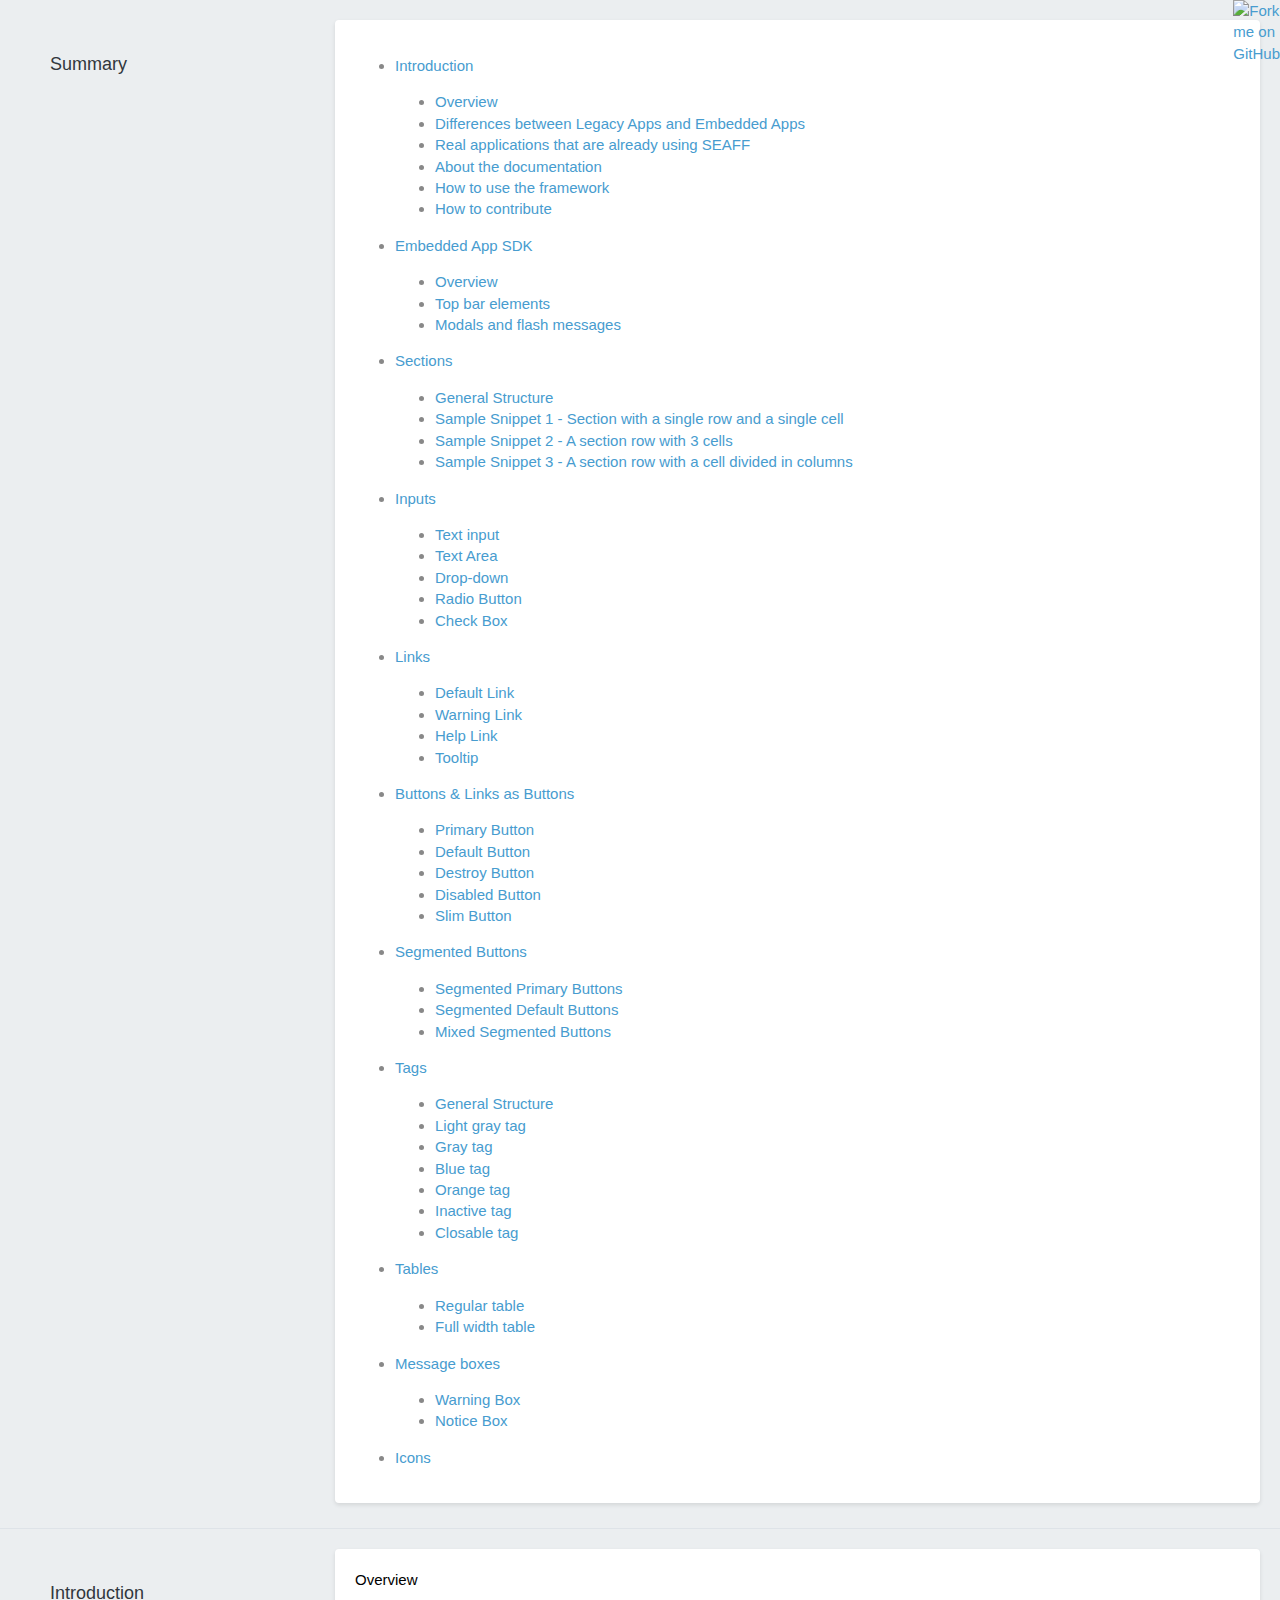
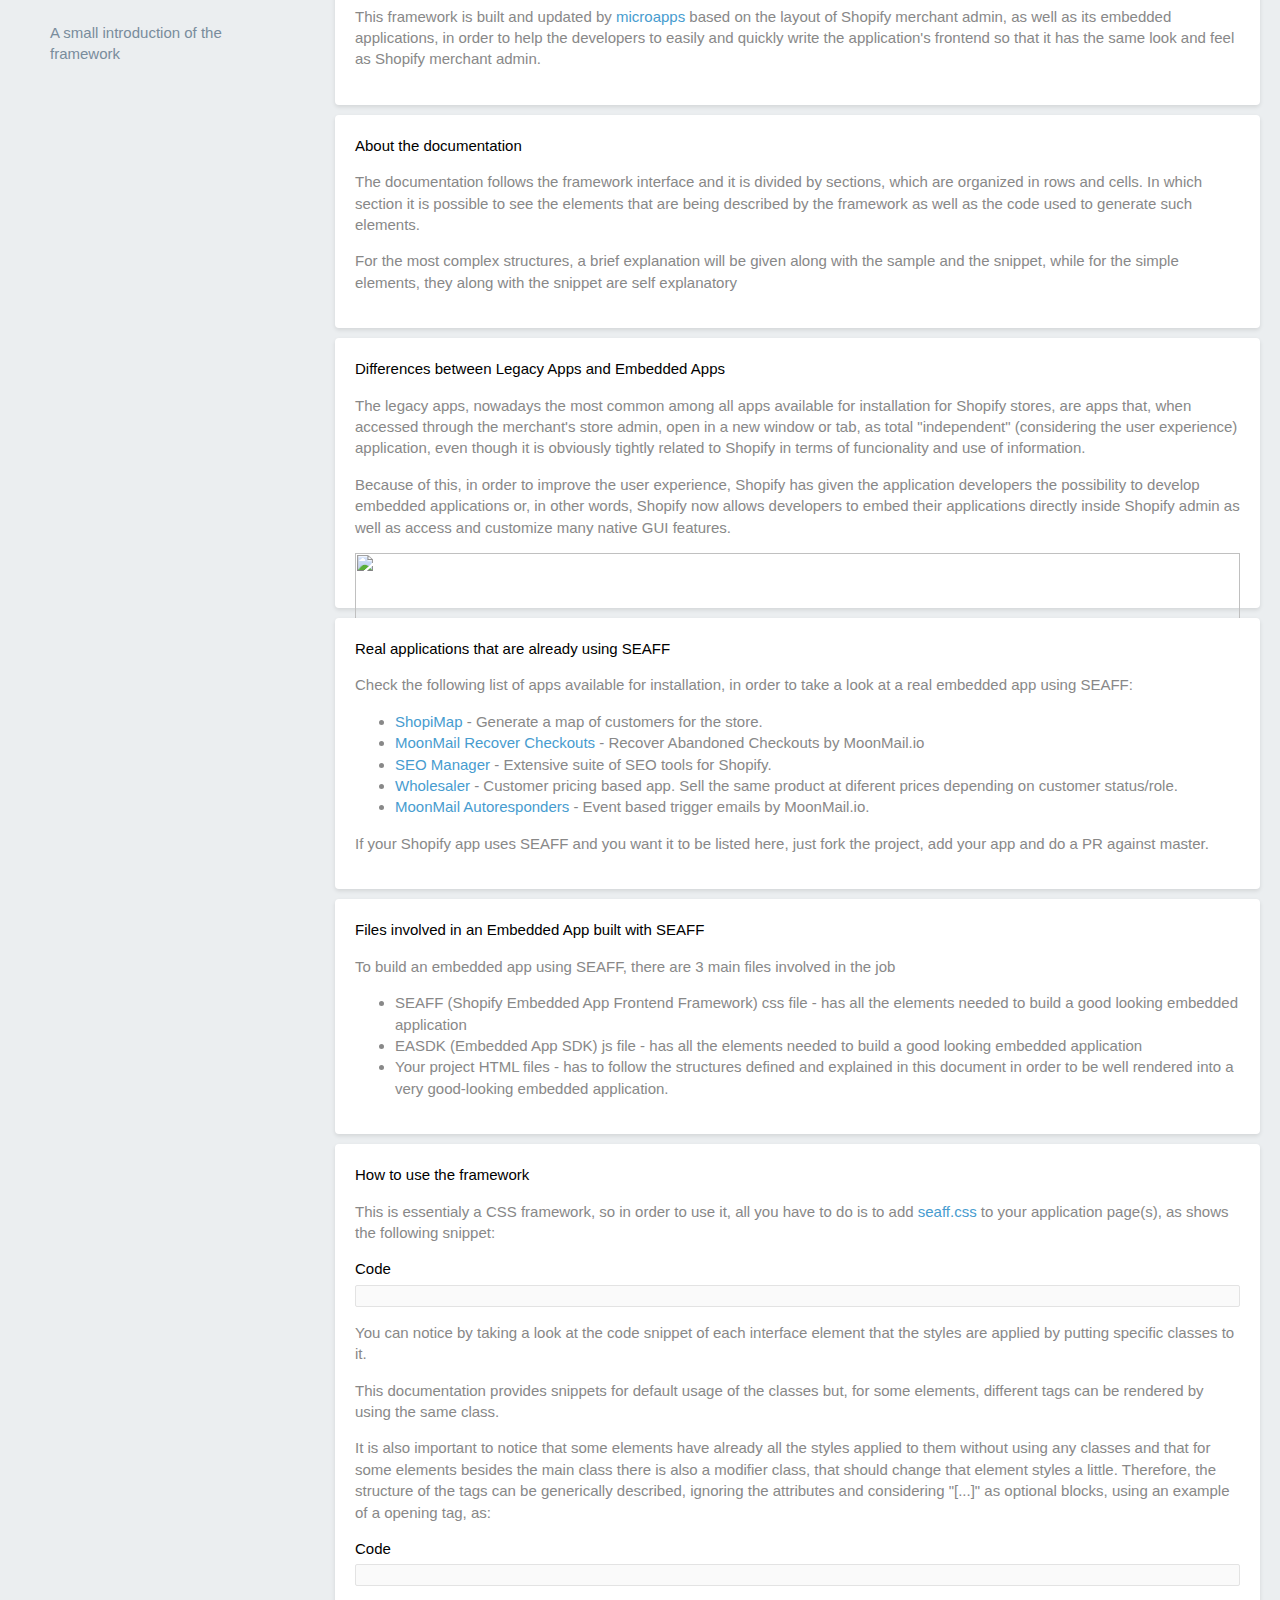
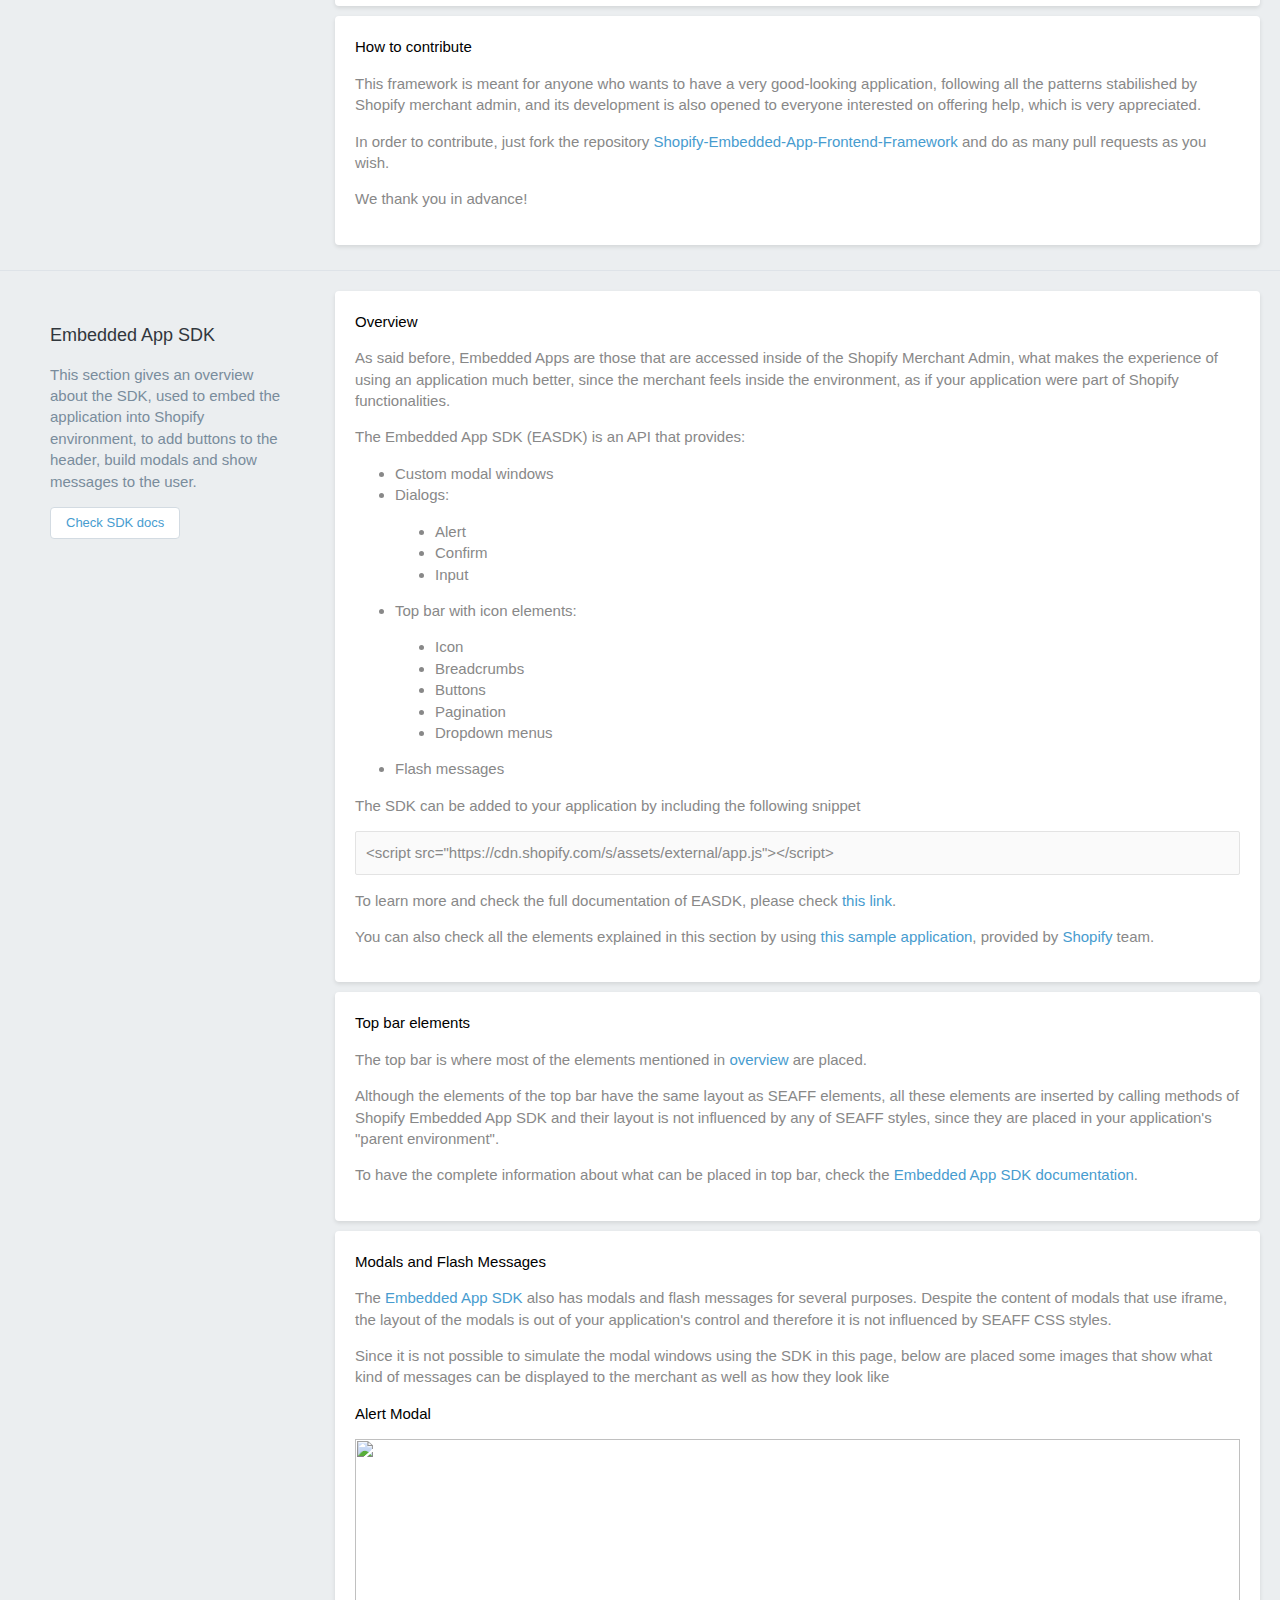
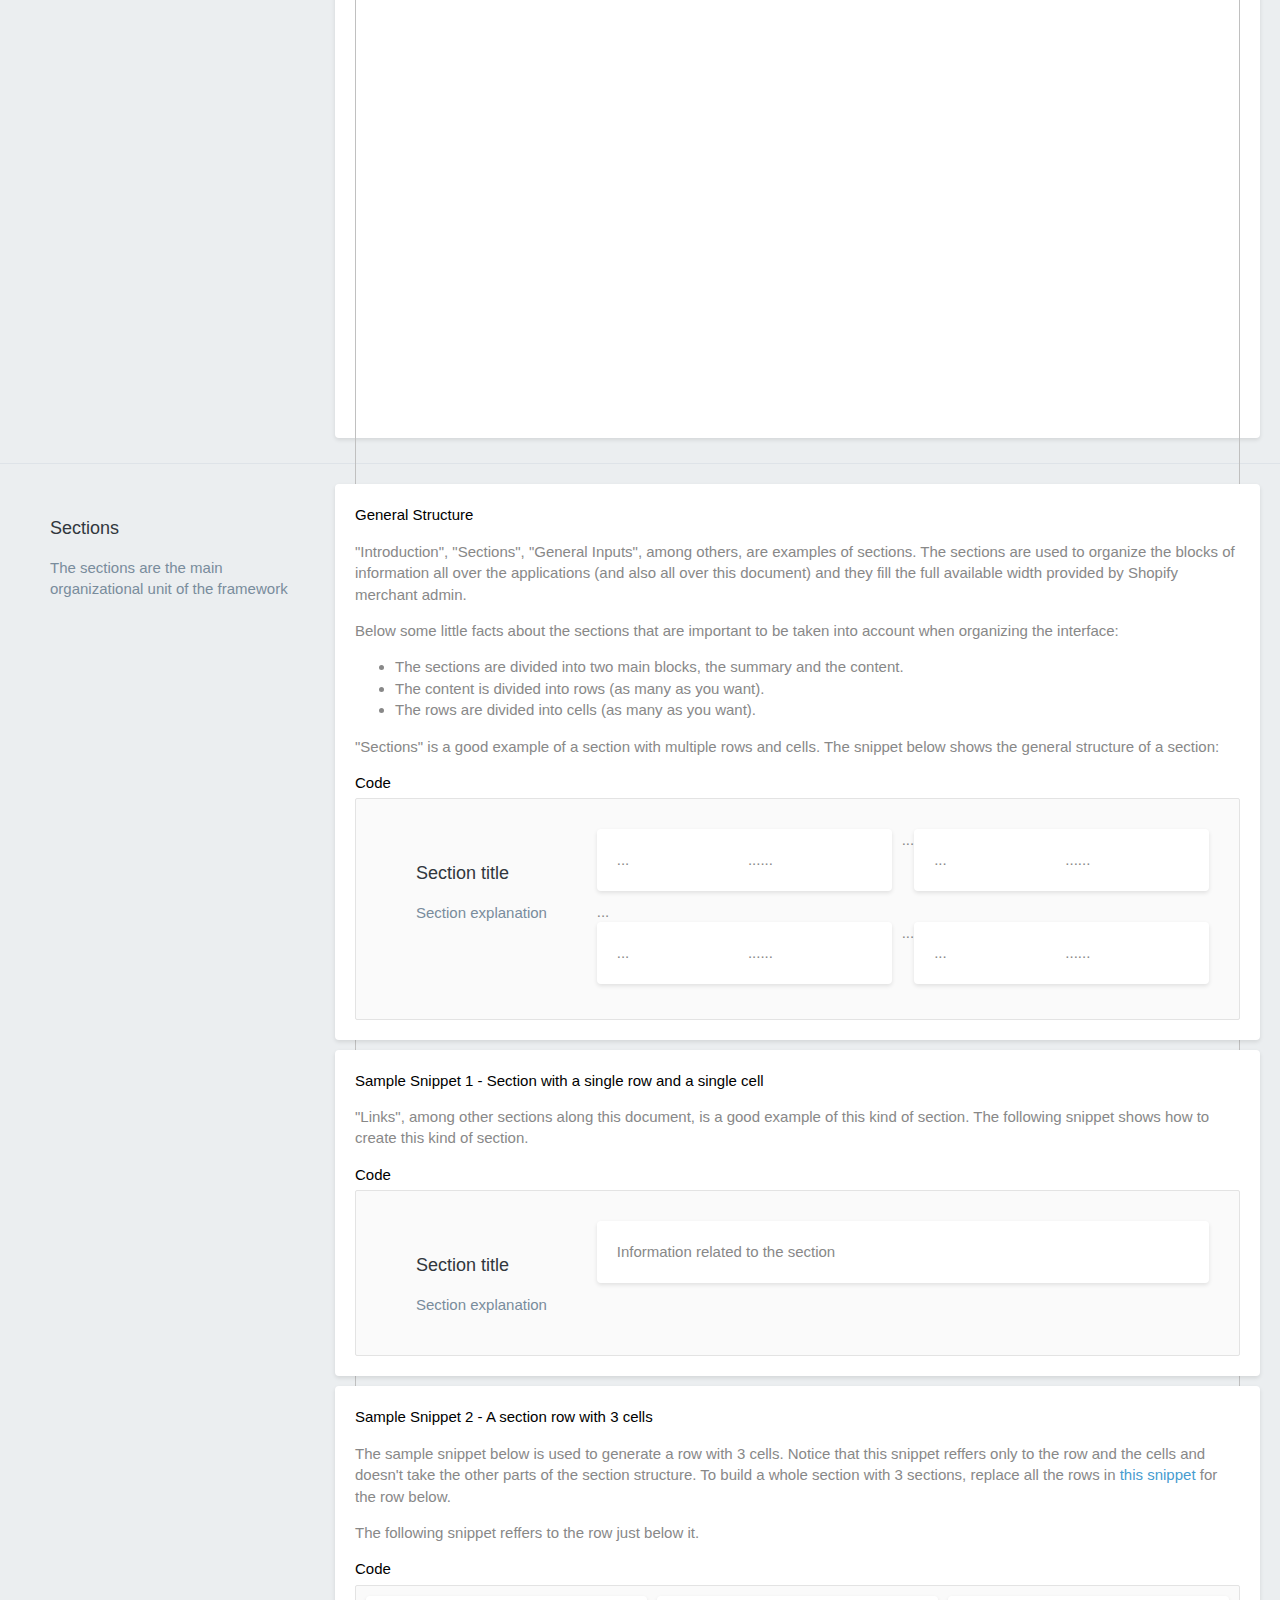
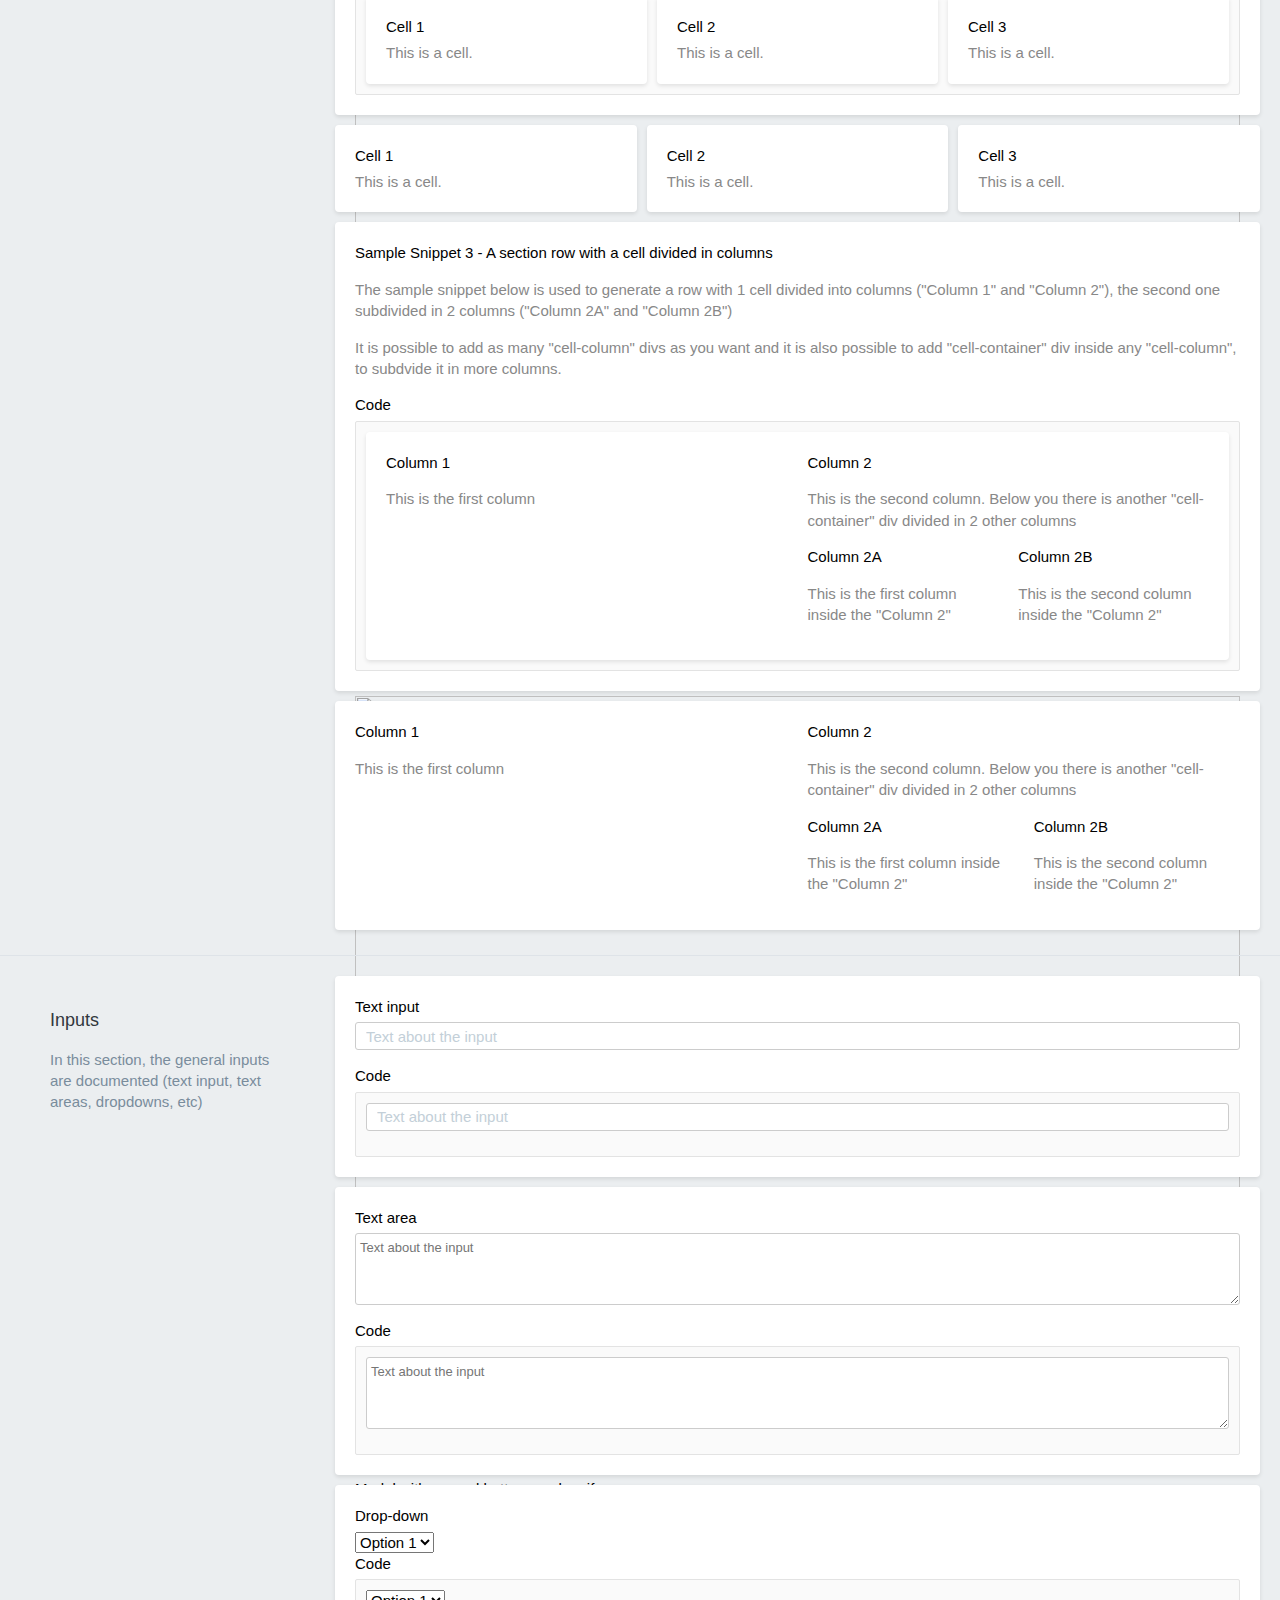
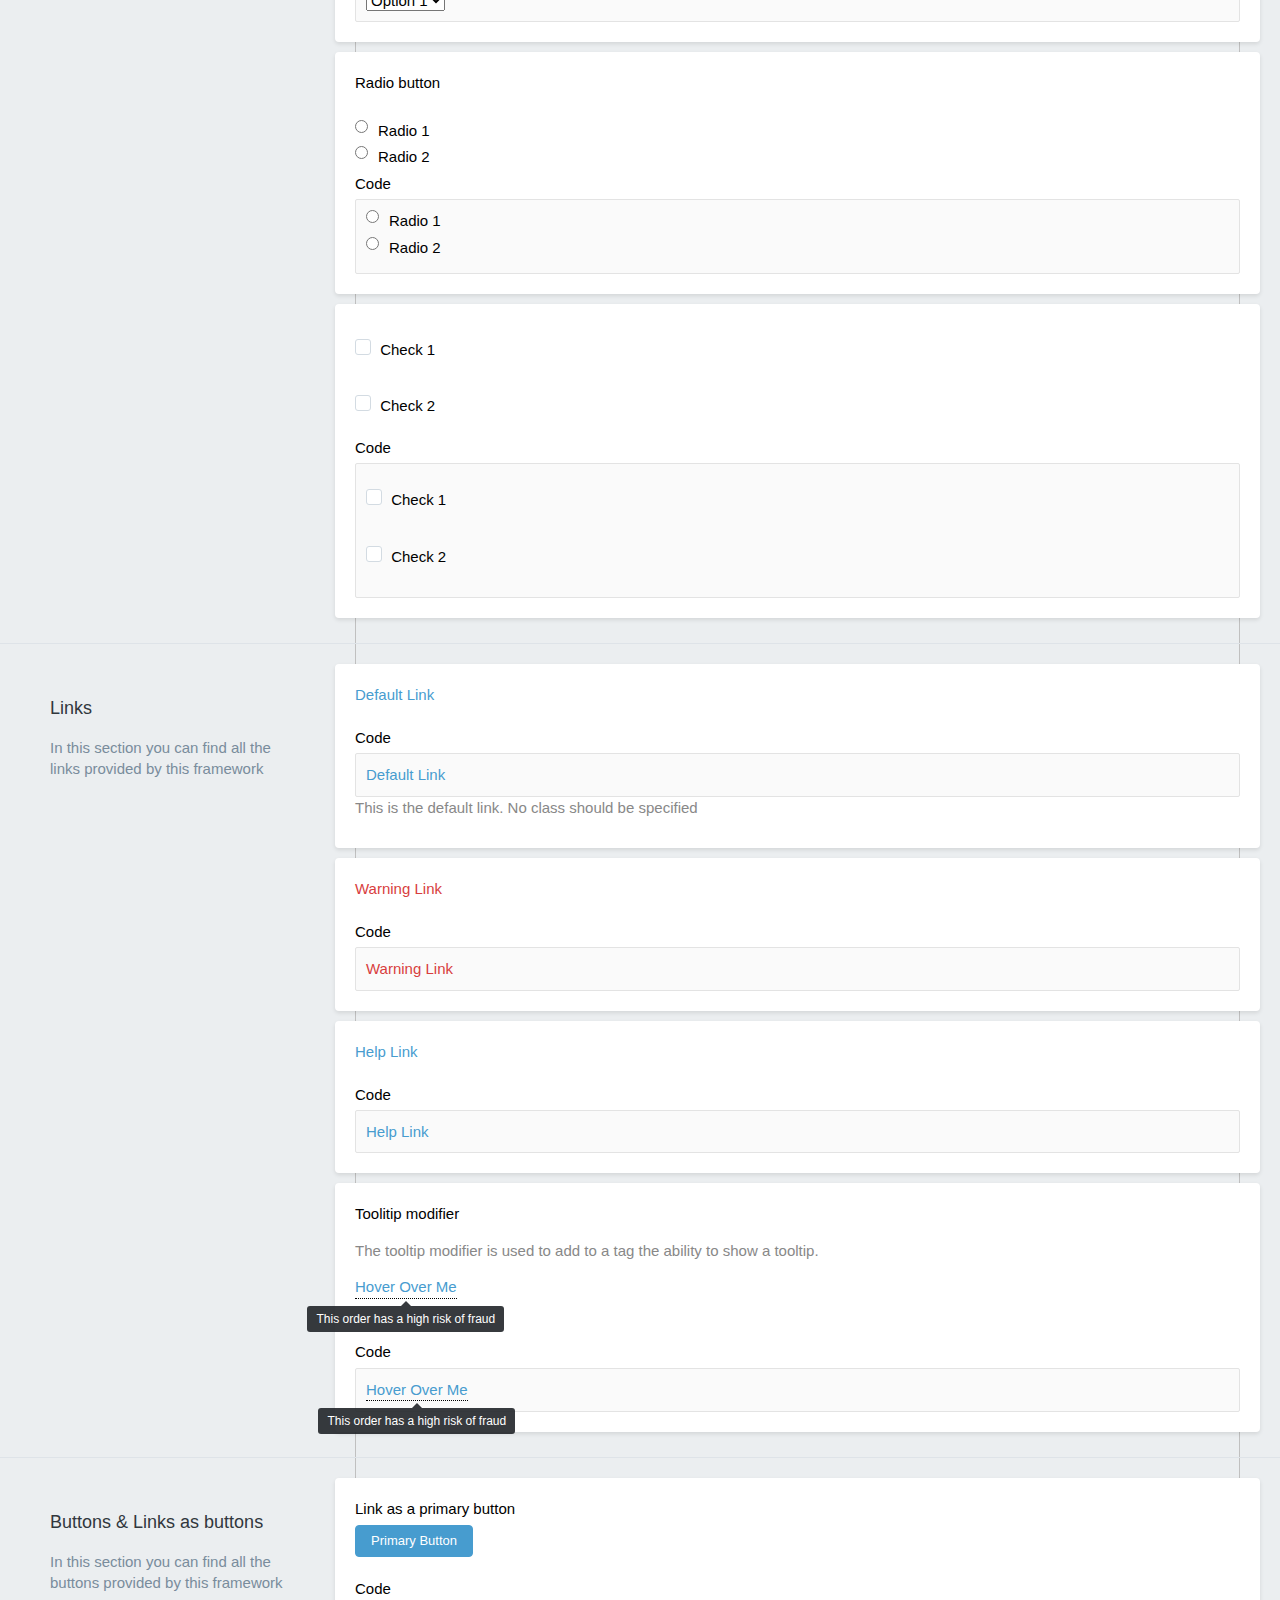
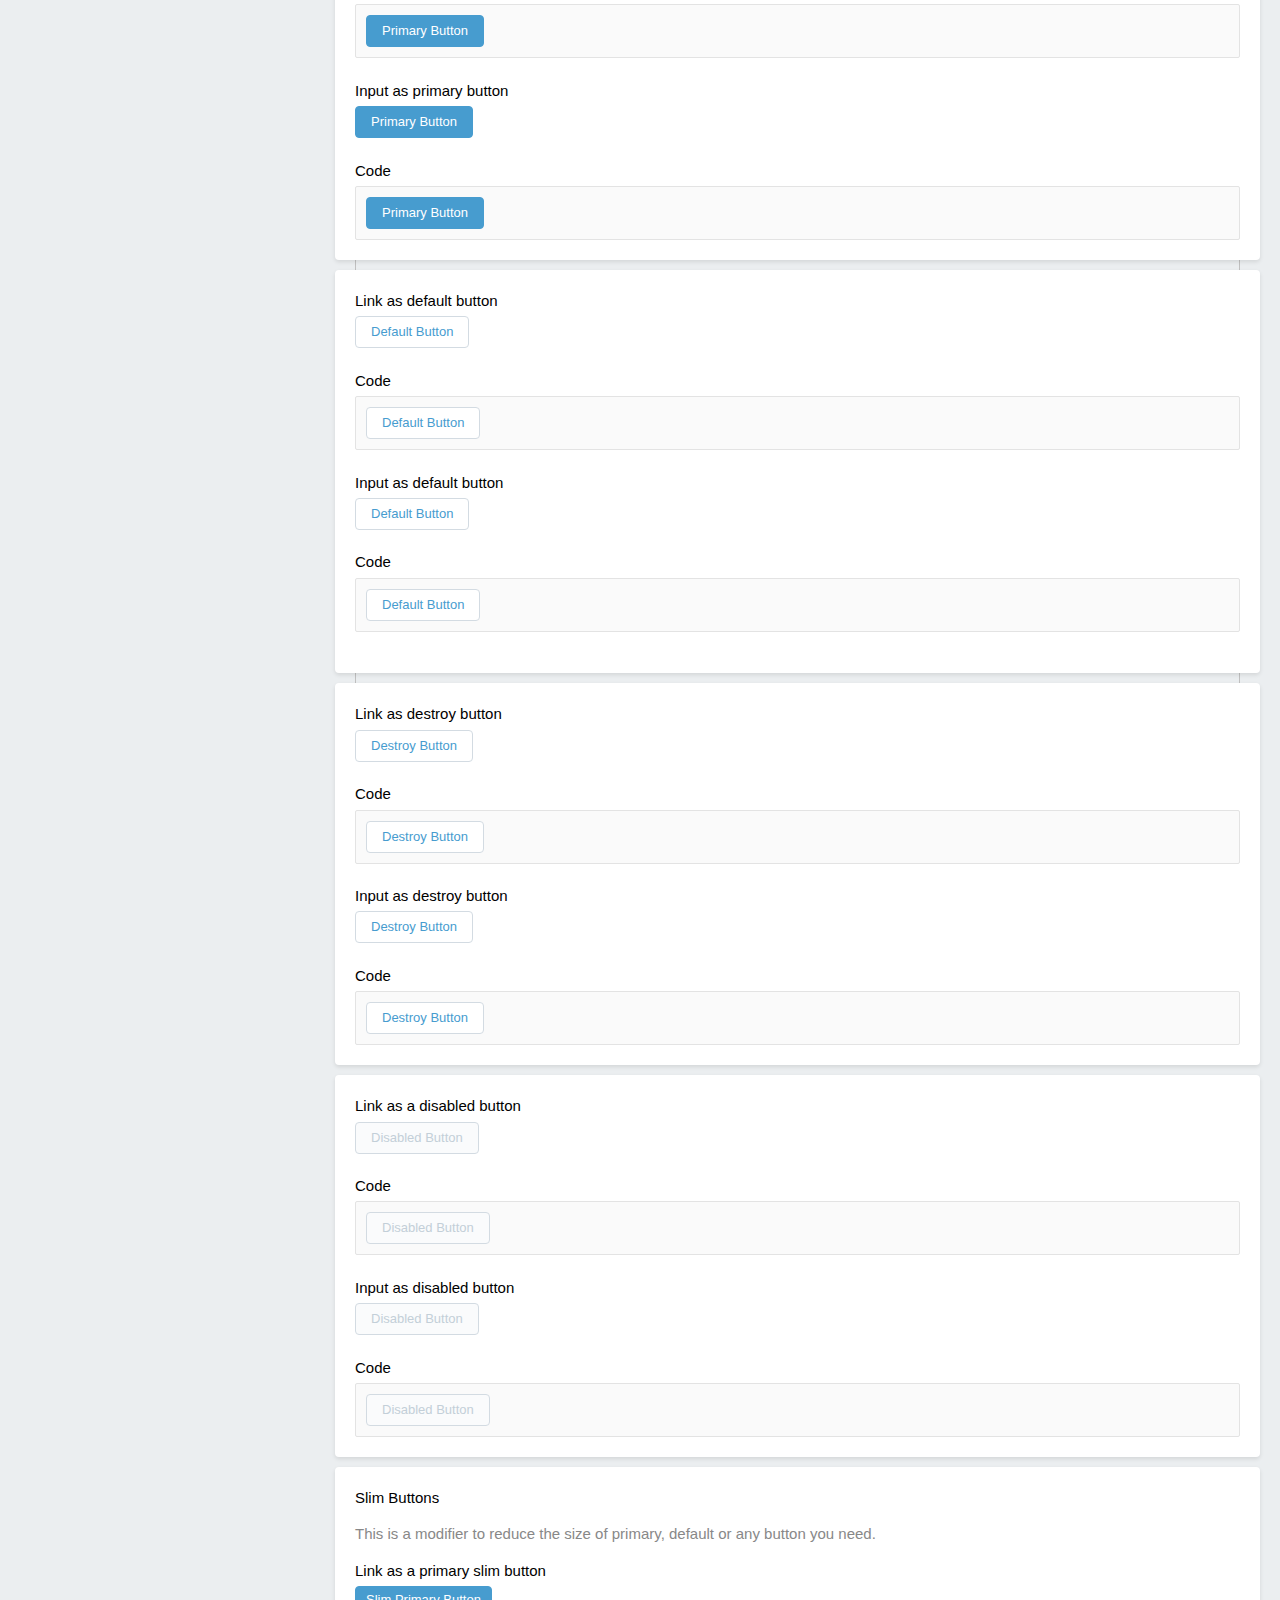
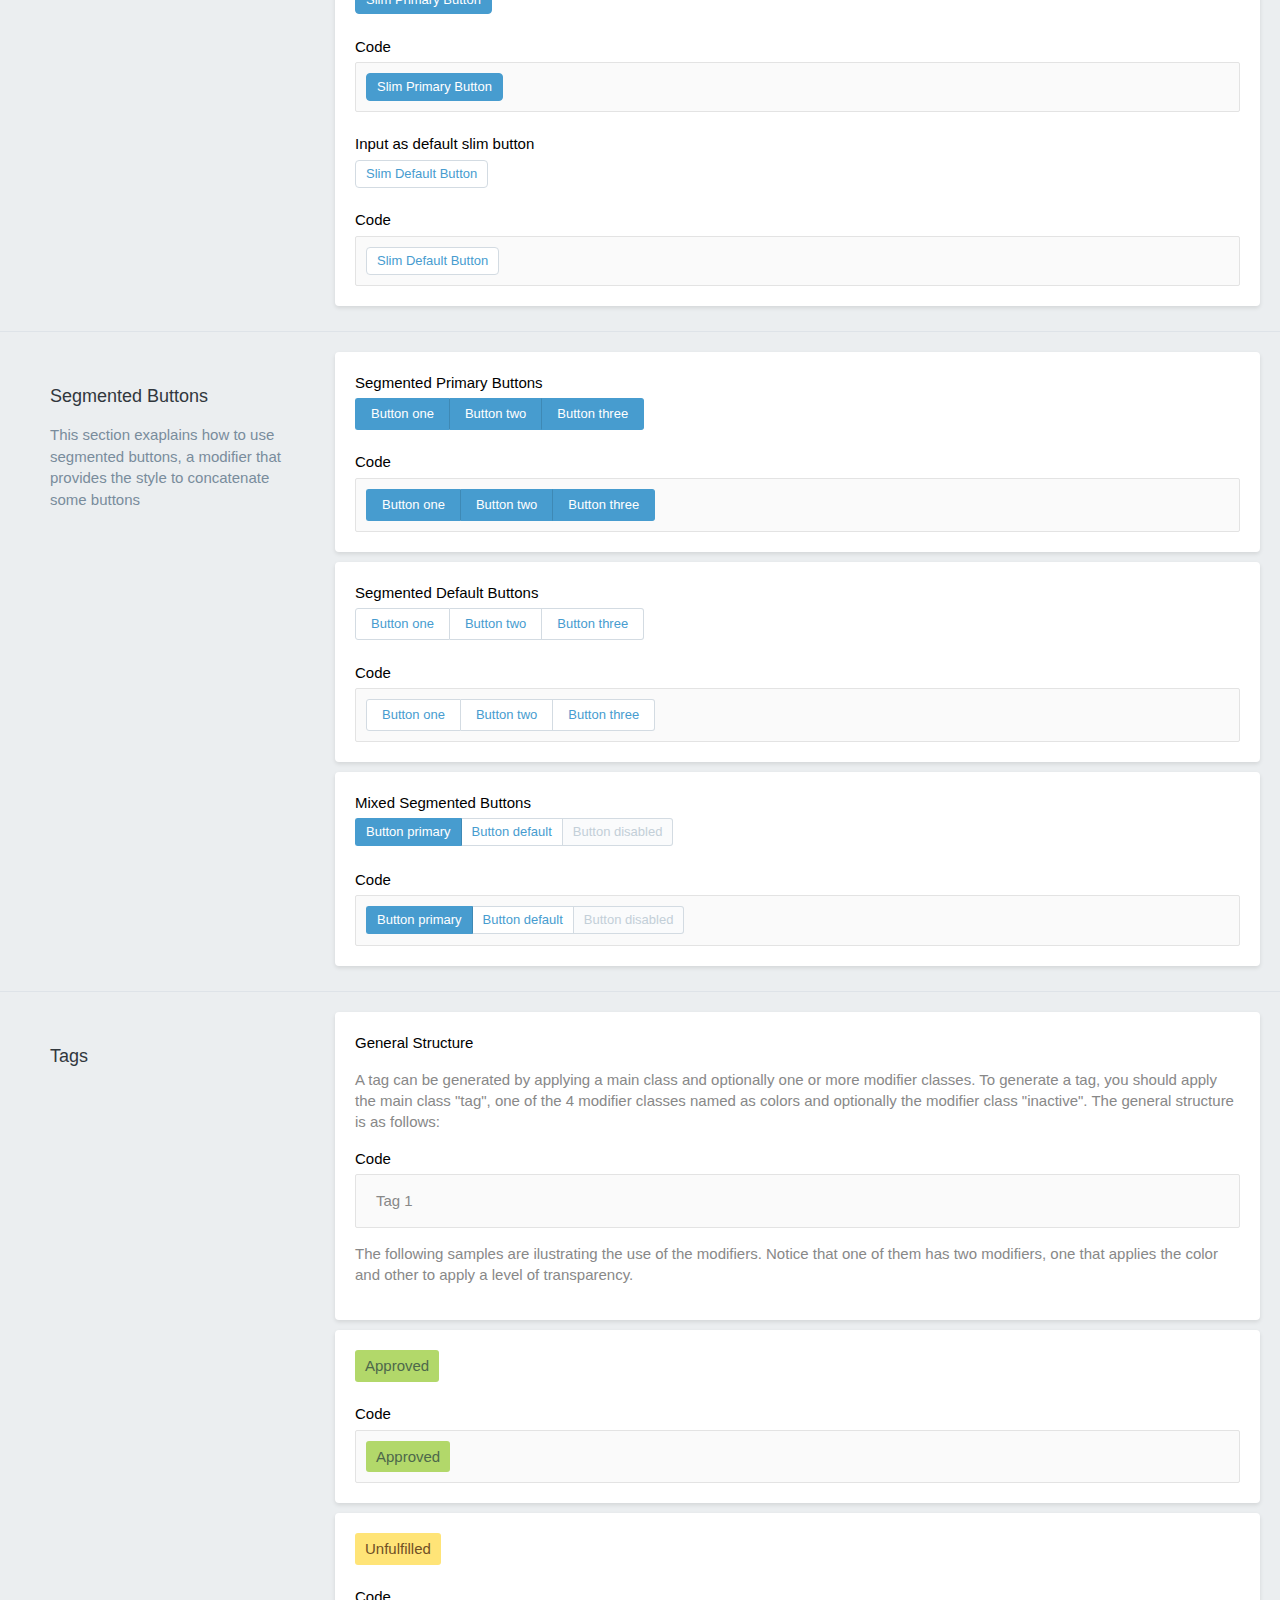
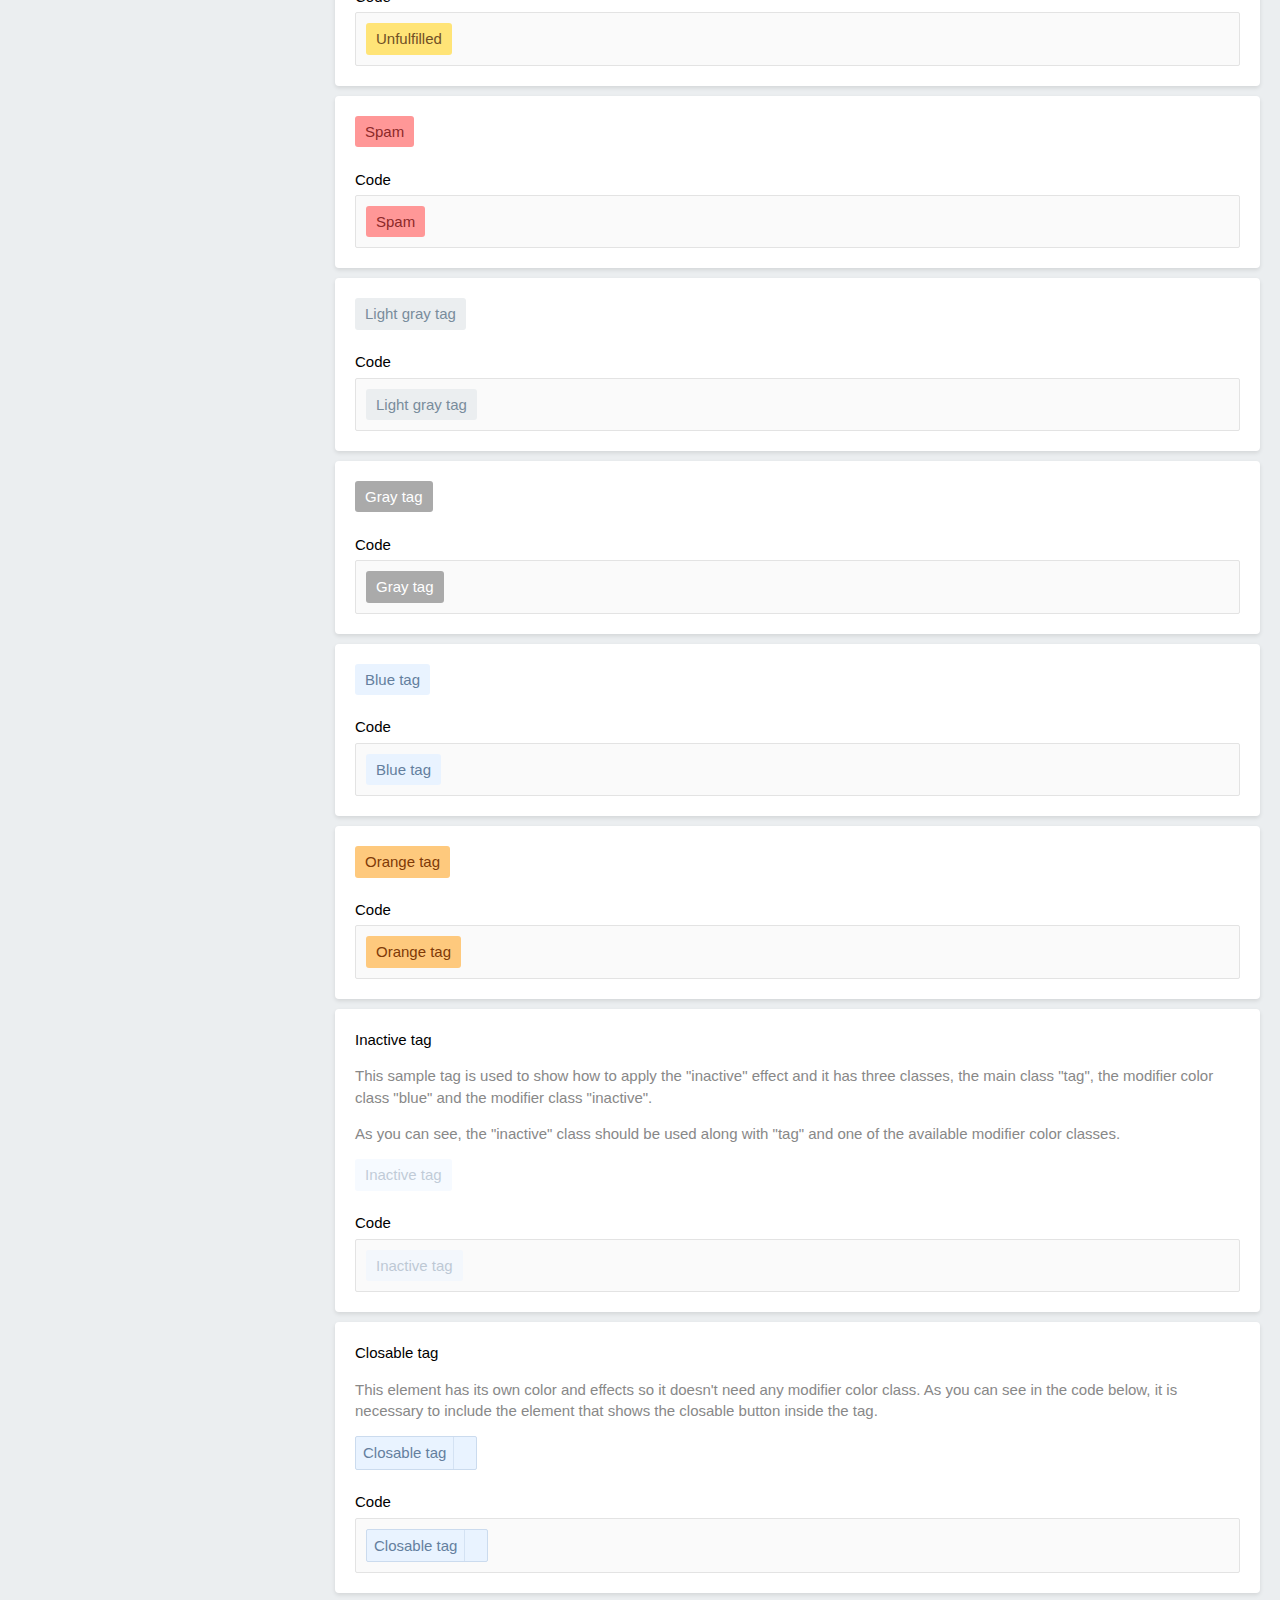
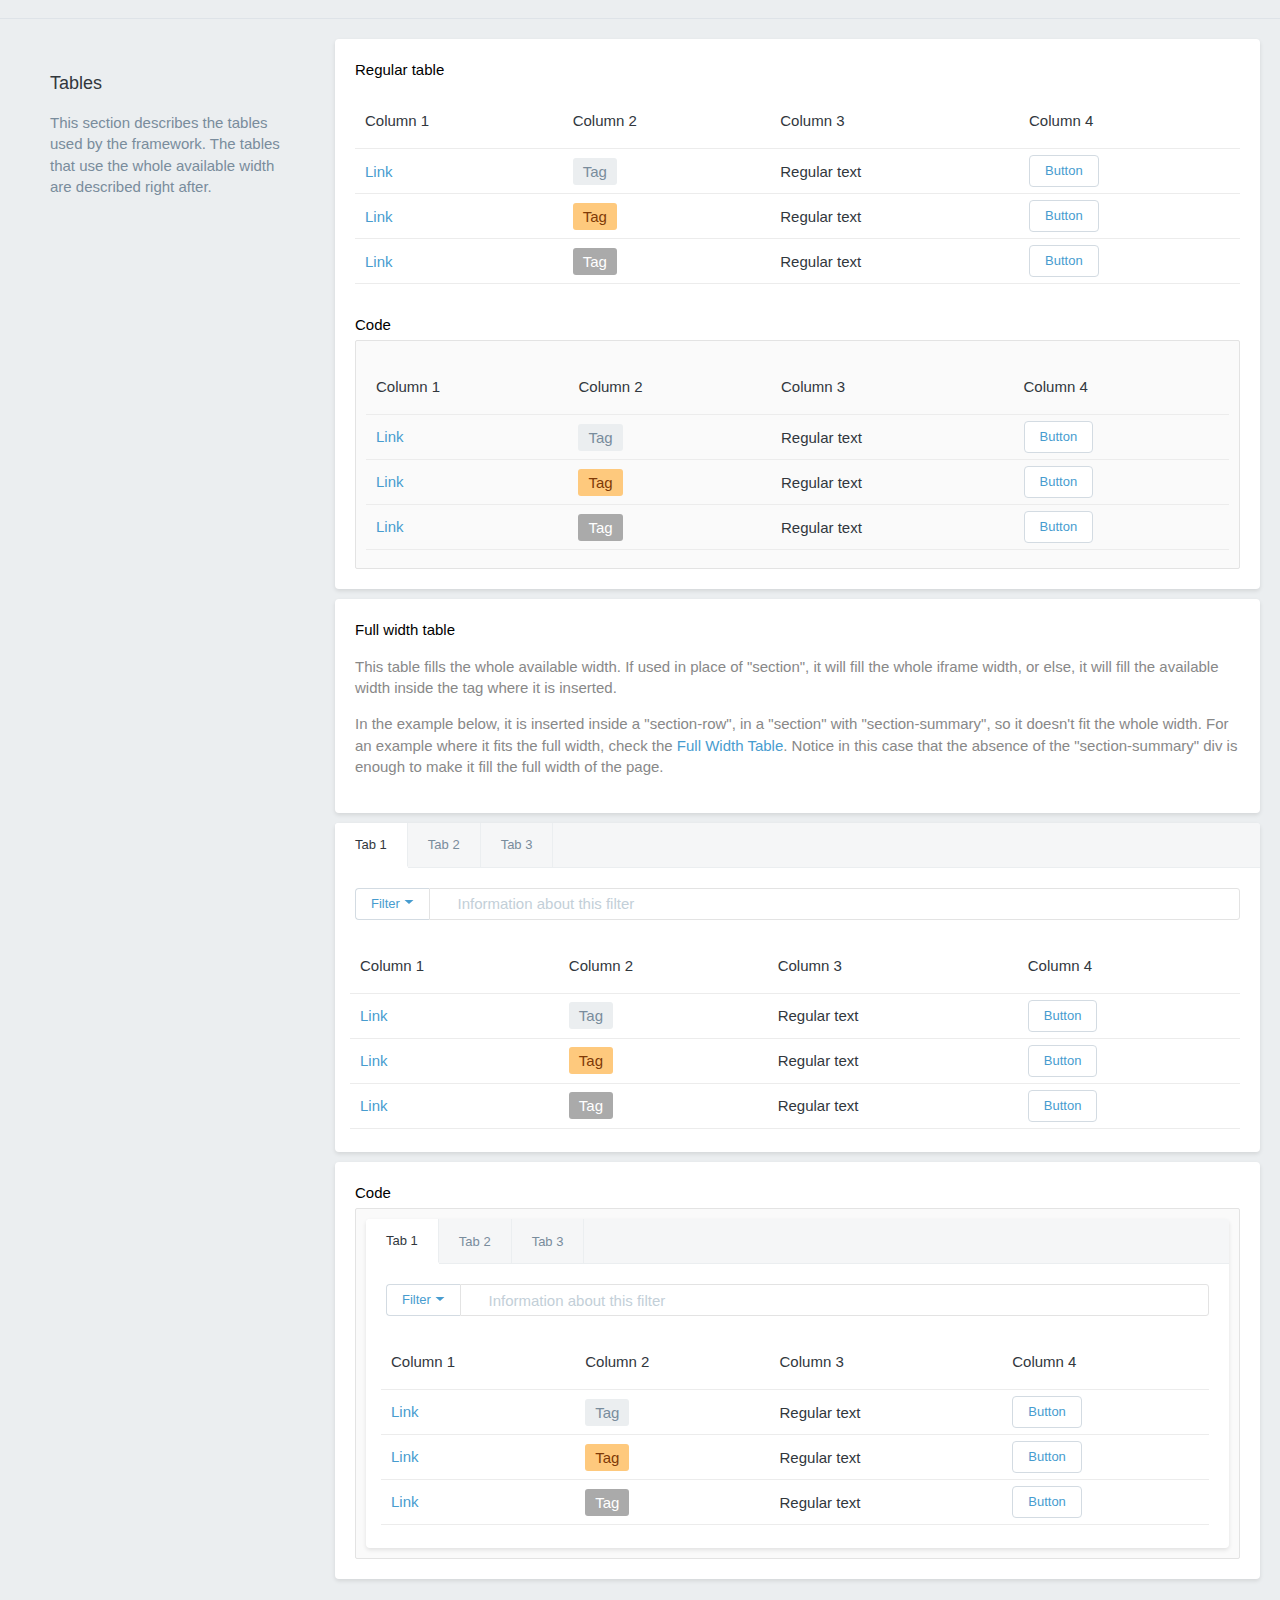
==== commit 64e361e8: "Merge 45ad7f12f4dbcd79b40217b5af75df5165244411 into 44642c65700e97d8bfb6b87d562fd5006da0d2f4" ====
--- a/docs.html
+++ b/docs.html
@@ -1,1008 +1,1443 @@
 <html>
-  <head>
-    <link rel="stylesheet" type="text/css" href="./css/seaff.css">
+<head>
+    <!-- Generic meta -->
+    <meta name="robots" content="index, follow, all" />
+    <meta name="expires" content="never" />
+    <meta name="distribution" content="world" />
+    <link rel="profile" href="http://gmpg.org/xfn/11" />
+    <meta name="copyright" content="Copyright (c) 2008-2015  microapps, S.L." />
+    <meta name="Author" content="microapps S.L."/>
+    <meta name="Publisher" content="microappss S.L."/>
+    <!-- Endof - Generic meta -->
+
+    <!-- Og generic meta -->
+    <meta property="og:site_name" content="EASDK - Shopify Embedded App Frontend Framework" />
+    <!-- Endof - Og Generic meta  -->
+
+    <!-- Dublin core meta -->
+    <meta name="DC.creator" content="microapps" />
+    <meta name="DC.type" scheme="DCTERMS.DCMIType" content="Text" />
+    <meta name="DC.format" scheme="DCTERMS.IMT" content="text/html" />
+    <link rel="schema.DC" href="http://purl.org/dc/elements/1.1/" />
+    <link rel="schema.DCTERMS" href="http://purl.org/dc/terms/" />
+    <meta name="DC.identifier" scheme="DCTERMS.URI" content="http://seaff.microapps.com/" />
+    <meta name="DC.subject" xml:lang="en" content="EASDK - Shopify Embedded App Frontend Framework" />
+    <meta name="DC.language" scheme="DCTERMS.URI" content="en" />
+    <!-- Endof - Dublin core  -->
+
+    <link rel="stylesheet" type="text/css" href="css/seaff.css">
     <script src="http://ajax.googleapis.com/ajax/libs/jquery/1.6.4/jquery.min.js"></script>
-    <script type="text/javascript" src="./js/snippets-generator.js"></script>
+    <script type="text/javascript" src="http://seaff.microapps.com/js/snippets-generator.js"></script>
     <title>Shopify Embedded App Frontend Framework</title>
-  </head>
-  <body>
-    <a style="position: absolute; top: 0px; right: 0px; border: 0px; z-index:10" target="_blank" href="https://github.com/microapps/Shopify-Embedded-App-Frontend-Framework"><img style="position: absolute; top: 0px; right: 0px; border: 0px; z-index:10" src="https://camo.githubusercontent.com/a6677b08c955af8400f44c6298f40e7d19cc5b2d/68747470733a2f2f73332e616d617a6f6e6177732e636f6d2f6769746875622f726962626f6e732f666f726b6d655f72696768745f677261795f3664366436642e706e67" alt="Fork me on GitHub" data-canonical-src="https://s3.amazonaws.com/github/ribbons/forkme_right_gray_6d6d6d.png"></a>
-    <div class="section">
-      <div class="section-summary">
+</head>
+<body>
+<a style="position: absolute; top: 0px; right: 0px; border: 0px; z-index:10" target="_blank" href="https://github.com/microapps/Shopify-Embedded-App-Frontend-Framework"><img style="position: absolute; top: 0px; right: 0px; border: 0px; z-index:10" src="https://camo.githubusercontent.com/a6677b08c955af8400f44c6298f40e7d19cc5b2d/68747470733a2f2f73332e616d617a6f6e6177732e636f6d2f6769746875622f726962626f6e732f666f726b6d655f72696768745f677261795f3664366436642e706e67" alt="Fork me on GitHub" data-canonical-src="https://s3.amazonaws.com/github/ribbons/forkme_right_gray_6d6d6d.png"></a>
+<div class="section">
+    <div class="section-summary">
         <a name="summary"></a>
         <h1>Summary</h1>
         <p></p>
-      </div>
-      <div class="section-content">
-        <div class="section-row">
-          <div class="section-cell">
-            <ul>
-              <li>
-                <a href="#introduction">Introduction</a>
+    </div>
+    <div class="section-content">
+        <div class="section-row">
+            <div class="section-cell">
                 <ul>
-                  <li><a href="#introduction-overview">Overview</a></li>
-                  <li><a href="#introduction-what">Differences between Legacy Apps and Embedded Apps</a></li>
-                  <li><a href="#introduction-real">Real applications that are already using SEAFF</a></li>
-                  <li><a href="#introduction-about">About the documentation</a></li>
-                  <li><a href="#introduction-howuse">How to use the framework</a></li>
-                  <li><a href="#introduction-howcontribute">How to contribute</a></li>
+                    <li>
+                        <a href="#introduction">Introduction</a>
+                        <ul>
+                            <li><a href="#introduction-overview">Overview</a></li>
+                            <li><a href="#introduction-what">Differences between Legacy Apps and Embedded Apps</a></li>
+                            <li><a href="#introduction-real">Real applications that are already using SEAFF</a></li>
+                            <li><a href="#introduction-about">About the documentation</a></li>
+                            <li><a href="#introduction-howuse">How to use the framework</a></li>
+                            <li><a href="#introduction-howcontribute">How to contribute</a></li>
+                        </ul>
+                    </li>
+                    <li>
+                        <a href="#easdk">Embedded App SDK</a>
+                        <ul>
+                            <li><a href="#easdk-overview">Overview</a></li>
+                            <li><a href="#easdk-top">Top bar elements</a></li>
+                            <li><a href="#easdk-modals">Modals and flash messages</a></li>
+                        </ul>
+                    </li>
+                    <li>
+                        <a href="#sections">Sections</a>
+                        <ul>
+                            <li><a href="#sections-general">General Structure</a></li>
+                            <li><a href="#sections-sample1">Sample Snippet 1 - Section with a single row and a single cell</a></li>
+                            <li><a href="#sections-sample2">Sample Snippet 2 - A section row with 3 cells</a></li>
+                            <li><a href="#sections-sample3">Sample Snippet 3 - A section row with a cell divided in columns</a></li>
+                        </ul>
+                    </li>
+                    <li>
+                        <a href="#inputs">Inputs</a>
+                        <ul>
+                            <li><a href="#inputs-input">Text input</a></li>
+                            <li><a href="#inputs-textarea">Text Area</a></li>
+                            <li><a href="#inputs-dropdown">Drop-down</a></li>
+                            <li><a href="#inputs-radio">Radio Button</a></li>
+                            <li><a href="#inputs-check">Check Box</a></li>
+                        </ul>
+                    </li>
+                    <li>
+                        <a href="#links">Links</a>
+                        <ul>
+                            <li><a href="#links-default">Default Link</a></li>
+                            <li><a href="#links-warning">Warning Link</a></li>
+                            <li><a href="#links-help">Help Link</a></li>
+                            <li><a href="#links-tooltip">Tooltip</a></li>
+                        </ul>
+                    </li>
+                    <li>
+                        <a href="#buttons">Buttons & Links as Buttons</a>
+                        <ul>
+                            <li><a href="#buttons-primary">Primary Button</a></li>
+                            <li><a href="#buttons-default">Default Button</a></li>
+                            <li><a href="#buttons-destroy">Destroy Button</a></li>
+                            <li><a href="#buttons-disabled">Disabled Button</a></li>
+                            <li><a href="#buttons-slim">Slim Button</a></li>
+                        </ul>
+                    </li>
+                    <li>
+                        <a href="#segmented-buttons">Segmented Buttons</a>
+                        <ul>
+                            <li><a href="#segmented-primary">Segmented Primary Buttons</a></li>
+                            <li><a href="#segmented-default">Segmented Default Buttons</a></li>
+                            <li><a href="#segmented-mixed">Mixed Segmented Buttons</a></li>
+                        </ul>
+                    </li>
+                    <li>
+                        <a href="#tags">Tags</a>
+                        <ul>
+                            <li><a href="#tags-general">General Structure</a></li>
+                            <li><a href="#tags-lightgray">Light gray tag</a></li>
+                            <li><a href="#tags-gray">Gray tag</a></li>
+                            <li><a href="#tags-blue">Blue tag</a></li>
+                            <li><a href="#tags-orange">Orange tag</a></li>
+                            <li><a href="#tags-inactive">Inactive tag</a></li>
+                            <li><a href="#tags-closable">Closable tag</a></li>
+                        </ul>
+                    </li>
+                    <li style="display:none">
+                        <a href="#containers">Containers</a>
+                        <ul>
+                            <li><a href="#containers-general">General Structure</a></li>
+                            <li><a href="#containers-default">Default Container</a></li>
+                        </ul>
+                    </li>
+                    <li>
+                        <a href="#tables">Tables</a>
+                        <ul>
+                            <li><a href="#tables-regular">Regular table</a></li>
+                            <li><a href="#tables-full">Full width table</a></li>
+                        </ul>
+                    </li>
+                    <li>
+                        <a href="#message-boxes">Message boxes</a>
+                        <ul>
+                            <li><a href="#warning-box">Warning Box</a></li>
+                            <li><a href="#notice-box">Notice Box</a></li>
+                        </ul>
+                    </li>
+                    <li>
+                        <a href="#icons">Icons</a>
+                    </li>
                 </ul>
-              </li>
-              <li>
-                <a href="#easdk">Embedded App SDK</a>
-                <ul>
-                  <li><a href="#easdk-overview">Overview</a></li>
-                  <li><a href="#easdk-top">Top bar elements</a></li>
-                  <li><a href="#easdk-modals">Modals and flash messages</a></li>
-                </ul>
-              </li>
-              <li>
-                <a href="#sections">Sections</a>
-                <ul>
-                  <li><a href="#sections-general">General Structure</a></li>
-                  <li><a href="#sections-sample1">Sample Snippet 1 - Section with a single row and a single cell</a></li>
-                  <li><a href="#sections-sample2">Sample Snippet 2 - A section row with 3 cells</a></li>
-                  <li><a href="#sections-sample3">Sample Snippet 3 - A section row with a cell divided in columns</a></li>
-                </ul>
-              </li>
-              <li>
-                <a href="#inputs">Inputs</a>
-                <ul>
-                  <li><a href="#inputs-input">Text input</a></li>
-                  <li><a href="#inputs-textarea">Text Area</a></li>
-                  <li><a href="#inputs-dropdown">Drop-down</a></li>
-                  <li><a href="#inputs-radio">Radio Button</a></li>
-                  <li><a href="#inputs-check">Check Box</a></li>
-                </ul>
-              </li>
-              <li>
-                <a href="#links">Links</a>
-                <ul>
-                  <li><a href="#links-default">Default Link</a></li>
-                  <li><a href="#links-warning">Warning Link</a></li>
-                  <li><a href="#links-help">Help Link</a></li>
-                  <li><a href="#links-tooltip">Tooltip</a></li>
-                </ul>
-              </li>
-              <li>
-                <a href="#buttons">Buttons & Links as Buttons</a>
-                <ul>
-                  <li><a href="#buttons-primary">Primary Button</a></li>
-                  <li><a href="#buttons-default">Default Button</a></li>
-                  <li><a href="#buttons-destroy">Destroy Button</a></li>
-                </ul>
-              </li>
-              <li>
-                <a href="#tags">Tags</a>
-                <ul>
-                  <li><a href="#tags-general">General Structure</a></li>
-                  <li><a href="#tags-lightgray">Light gray tag</a></li>
-                  <li><a href="#tags-gray">Gray tag</a></li>
-                  <li><a href="#tags-blue">Blue tag</a></li>
-                  <li><a href="#tags-orange">Orange tag</a></li>
-                  <li><a href="#tags-inactive">Inactive tag</a></li>
-                </ul>
-              </li>
-              <li style="display:none">
-                <a href="#containers">Containers</a>
-                <ul>
-                  <li><a href="#containers-general">General Structure</a></li>
-                  <li><a href="#containers-default">Default Container</a></li>
-                </ul>
-              </li>
-              <li>
-                <a href="#tables">Tables</a>
-                <ul>
-                  <li><a href="#tables-regular">Regular table</a></li>
-                  <li><a href="#tables-full">Full width table</a></li>
-                </ul>
-              </li>
-            </ul>
-          </div>
-        </div>
-      </div>
-    </div>  
-
-    <div class="section">
-      <div class="section-summary">
+            </div>
+        </div>
+    </div>
+</div>
+
+<div class="section">
+    <div class="section-summary">
         <a name="Introduction"></a>
         <h1>Introduction</h1>
         <p>A small introduction of the framework</p>
-      </div>
-      <div class="section-content">
-        <div class="section-row">
-          <div class="section-cell">
-            <a name="introduction-overview"></a>
-            <label>Overview</label>
-            <p>This framework is built and updated by <a href="http://www.microapps.com" target="_blank">microapps</a> based on the layout of Shopify merchant admin, as well as its embedded applications, in order to help the developers to easily and quickly write the application's frontend so that it has the same look and feel as Shopify merchant admin.</p>
-          </div>
-        </div>
-        <div class="section-row">
-          <div class="section-cell">
-            <a name="introduction-about"></a>
-            <label>About the documentation</label>
-            <p>The documentation follows the framework interface and it is divided by sections, which are organized in rows and cells. In which section it is possible to see the elements that are being described by the framework as well as the code used to generate such elements.</p>
-            <p>For the most complex structures, a brief explanation will be given along with the sample and the snippet, while for the simple elements, they along with the snippet are self explanatory</p>
-            
-          </div>
-        </div>
-        
-        <div class="section-row">
-          <div class="section-cell">
-            <a name="introduction-what"></a>
-            <label>Differences between Legacy Apps and Embedded Apps</label>
-            <p>The legacy apps, nowadays the most common among all apps available for installation for Shopify stores, are apps that, when accessed through the merchant's store admin, open in a new window or tab, as total "independent" (considering the user experience) application, even though it is obviously tightly related to Shopify in terms of funcionality and use of information. </p>
-            <p>Because of this, in order to improve the user experience, Shopify has given the application developers the possibility to develop embedded applications or, in other words, Shopify now allows developers to embed their applications directly inside Shopify admin as well as access and customize many native GUI features. </p>
-            <p><img style="box-sizing: border-box; width: 100%;" src="http://docs.shopify.com/assets/images/easdk/easdk-hero-banner.png?1412114319" /></p>
-            
-          </div>
-        </div>
-
-        <div class="section-row">
-          <div class="section-cell">
-            <a name="introduction-real"></a>
-            <label>Real applications that are already using SEAFF</label>
-            <p>Check the following list of apps available for installation, in order to take a look at a real embedded app using SEAFF:</p>
-            <ul>
-              <li><a href="https://apps.shopify.com/shopimap?ref=microapps" target="_blank">ShopiMap</a> - App used to generate a map of customers for the store.<br/></li>
-            </ul>
-          </div>
-        </div>
-
-        <div class="section-row">
-          <div class="section-cell">
-            <a name="introduction-what"></a>
-            <label>Files involved in an Embedded App built with SEAFF</label>
-            <p>To build an embedded app using SEAFF, there are 3 main files involved in the job</p>
-            <ul>
-              <li><b>SEAFF (Shopify Embedded App Frontend Framework) css file </b>- has all the elements needed to build a good looking embedded application</li>
-              <li><b>EASDK (Embedded App SDK) js file</b> - has all the elements needed to build a good looking embedded application</li>
-              <li><b>Your project HTML files</b> - has to follow the structures defined and explained in this document in order to be well rendered into a very good-looking embedded application.</li>
-            </ul>
-          </div>
-        </div>
-        
-        <div class="section-row">
-          <div class="section-cell">
-            <a name="introduction-howuse"></a>
-            <label>How to use the framework</label>
-            <p>This is essentialy a CSS framework, so in order to use it, all you have to do is to add <a target="_blank" href="./css/seaff.css">seaff.css</a> to your application page(s), as shows the following snippet:</p>
-            <label>Code</label>
-            <div class="container to-code">
-              <link rel="stylesheet" type="text/css" href="seaff.css">
-            </div>
-            <p>You can notice by taking a look at the code snippet of each interface element that the styles are applied by putting specific classes to it.</p>
-            <p>This documentation provides snippets for default usage of the classes but, for some elements, different tags can be rendered by using the same class.</p>
-            <p>It is also important to notice that some elements have already all the styles applied to them without using any classes and that for some elements besides the main class there is also a modifier class, that should change that element styles a little.
-            Therefore, the structure of the tags can be generically described, ignoring the attributes and considering "[...]" as optional blocks, using an example of a opening tag, as: </p>
-            <label>Code</label>
-            <div class="container to-code">
-              <tag  [class="main_class[ modifier_1[ ...[ modifier_N]]]"]>
-              </tag>
-            </div>
-          </div>
-        </div>
-        
-        <div class="section-row">
-          <div class="section-cell">
-            <a name="introduction-howcontribute"></a>
-            <label>How to contribute</label>
-            <p>This framework is meant for anyone who wants to have a very good-looking application, following all the patterns stabilished by Shopify merchant admin, and its development is also opened to everyone interested on offering help, which is very appreciated.</p>
-            <p>In order to contribute, just fork the repository <a href="https://github.com/microapps/Shopify-Embedded-App-Frontend-Framework">Shopify-Embedded-App-Frontend-Framework</a> and do as many pull requests as you wish.</p>
-            <p>We thank you in advance!<p>
-            
-          </div>
-        </div>
-      </div>
-    </div>
-
-    <div class="section">
-      <div class="section-summary">
+    </div>
+    <div class="section-content">
+        <div class="section-row">
+            <div class="section-cell">
+                <a name="introduction-overview"></a>
+                <label>Overview</label>
+                <p>This framework is built and updated by <a href="http://www.microapps.com" target="_blank">microapps</a> based on the layout of Shopify merchant admin, as well as its embedded applications, in order to help the developers to easily and quickly write the application's frontend so that it has the same look and feel as Shopify merchant admin.</p>
+            </div>
+        </div>
+        <div class="section-row">
+            <div class="section-cell">
+                <a name="introduction-about"></a>
+                <label>About the documentation</label>
+                <p>The documentation follows the framework interface and it is divided by sections, which are organized in rows and cells. In which section it is possible to see the elements that are being described by the framework as well as the code used to generate such elements.</p>
+                <p>For the most complex structures, a brief explanation will be given along with the sample and the snippet, while for the simple elements, they along with the snippet are self explanatory</p>
+
+            </div>
+        </div>
+
+        <div class="section-row">
+            <div class="section-cell">
+                <a name="introduction-what"></a>
+                <label>Differences between Legacy Apps and Embedded Apps</label>
+                <p>The legacy apps, nowadays the most common among all apps available for installation for Shopify stores, are apps that, when accessed through the merchant's store admin, open in a new window or tab, as total "independent" (considering the user experience) application, even though it is obviously tightly related to Shopify in terms of funcionality and use of information. </p>
+                <p>Because of this, in order to improve the user experience, Shopify has given the application developers the possibility to develop embedded applications or, in other words, Shopify now allows developers to embed their applications directly inside Shopify admin as well as access and customize many native GUI features. </p>
+                <p><img style="box-sizing: border-box; width: 100%;" src="http://docs.shopify.com/assets/images/easdk/easdk-hero-banner.png?1412114319" /></p>
+
+            </div>
+        </div>
+
+        <div class="section-row">
+            <div class="section-cell">
+                <a name="introduction-real"></a>
+                <label>Real applications that are already using SEAFF</label>
+                <p>Check the following list of apps available for installation, in order to take a look at a real embedded app using SEAFF:</p>
+                <ul>
+                    <li><a href="https://apps.shopify.com/shopimap?ref=microapps" target="_blank">ShopiMap</a> - Generate a map of customers for the store.<br/></li>
+                    <li><a href="https://apps.shopify.com/abandon-app?ref=microapps" target="_blank">MoonMail Recover Checkouts </a> - Recover Abandoned Checkouts by MoonMail.io<br/></li>
+                    <li><a href="https://apps.shopify.com/seo-meta-manager?ref=microapps" target="_blank">SEO Manager</a> - Extensive suite of SEO tools for Shopify.<br/></li>
+                    <li><a href="https://apps.shopify.com/wholesaler?ref=microapps" target="_blank">Wholesaler</a> - Customer pricing based app. Sell the same product at diferent prices depending on customer status/role.<br/></li>
+                    <li><a href="https://apps.shopify.com/respondify?ref=microapps" target="_blank">MoonMail Autoresponders</a> - Event based trigger emails by MoonMail.io.<br/></li>
+                </ul>
+                <p>If your Shopify app uses SEAFF and you want it to be listed here, just fork the project, add your app and do a PR against master.</p>
+            </div>
+        </div>
+
+        <div class="section-row">
+            <div class="section-cell">
+                <a name="introduction-what"></a>
+                <label>Files involved in an Embedded App built with SEAFF</label>
+                <p>To build an embedded app using SEAFF, there are 3 main files involved in the job</p>
+                <ul>
+                    <li><b>SEAFF (Shopify Embedded App Frontend Framework) css file </b>- has all the elements needed to build a good looking embedded application</li>
+                    <li><b>EASDK (Embedded App SDK) js file</b> - has all the elements needed to build a good looking embedded application</li>
+                    <li><b>Your project HTML files</b> - has to follow the structures defined and explained in this document in order to be well rendered into a very good-looking embedded application.</li>
+                </ul>
+            </div>
+        </div>
+
+        <div class="section-row">
+            <div class="section-cell">
+                <a name="introduction-howuse"></a>
+                <label>How to use the framework</label>
+                <p>This is essentialy a CSS framework, so in order to use it, all you have to do is to add <a target="_blank" href="http://seaff.microapps.com/css/seaff.css">seaff.css</a> to your application page(s), as shows the following snippet:</p>
+                <label>Code</label>
+                <div class="container to-code">
+                    <link rel="stylesheet" type="text/css" href="seaff.css">
+                </div>
+                <p>You can notice by taking a look at the code snippet of each interface element that the styles are applied by putting specific classes to it.</p>
+                <p>This documentation provides snippets for default usage of the classes but, for some elements, different tags can be rendered by using the same class.</p>
+                <p>It is also important to notice that some elements have already all the styles applied to them without using any classes and that for some elements besides the main class there is also a modifier class, that should change that element styles a little.
+                    Therefore, the structure of the tags can be generically described, ignoring the attributes and considering "[...]" as optional blocks, using an example of a opening tag, as: </p>
+                <label>Code</label>
+                <div class="container to-code">
+                    <tag  [class="main_class[ modifier_1[ ...[ modifier_N]]]"]>
+                    </tag>
+                </div>
+            </div>
+        </div>
+
+        <div class="section-row">
+            <div class="section-cell">
+                <a name="introduction-howcontribute"></a>
+                <label>How to contribute</label>
+                <p>This framework is meant for anyone who wants to have a very good-looking application, following all the patterns stabilished by Shopify merchant admin, and its development is also opened to everyone interested on offering help, which is very appreciated.</p>
+                <p>In order to contribute, just fork the repository <a href="https://github.com/microapps/Shopify-Embedded-App-Frontend-Framework" target="_blank" rel="nofollow">Shopify-Embedded-App-Frontend-Framework</a> and do as many pull requests as you wish.</p>
+                <p>We thank you in advance!<p>
+
+            </div>
+        </div>
+    </div>
+</div>
+
+<div class="section">
+    <div class="section-summary">
         <a name="easdk"></a>
         <h1>Embedded App SDK</h1>
         <p>This section gives an overview about the SDK, used to embed the application into Shopify environment, to add buttons to the header, build modals and show messages to the user.</p>
-        <p><a href="http://docs.shopify.com/embedded-app-sdk?ref=microapps" target="_blank" class="btn default">Check SDK docs</a></p>
-      </div>
-     
-      <div class="section-content">
-        <div class="section-row">
-          <div class="section-cell">
-            <a name="easdk-overview"></a>
-            <label>Overview</label>
-            <p>As said before, Embedded Apps are those that are accessed inside of the Shopify Merchant Admin, what makes the experience of using an application much better, since the merchant feels inside the environment, as if your application were part of Shopify functionalities.</p>
-            <p>The Embedded App SDK (EASDK) is an API that provides:</p>
-            <ul>
-              <li>Custom modal windows</li>
-              <li>
-                Dialogs:
+        <p><a href="http://docs.shopify.com/embedded-app-sdk?ref=microapps" target="_blank" rel="nofollow" class="btn default">Check SDK docs</a></p>
+    </div>
+
+    <div class="section-content">
+        <div class="section-row">
+            <div class="section-cell">
+                <a name="easdk-overview"></a>
+                <label>Overview</label>
+                <p>As said before, Embedded Apps are those that are accessed inside of the Shopify Merchant Admin, what makes the experience of using an application much better, since the merchant feels inside the environment, as if your application were part of Shopify functionalities.</p>
+                <p>The Embedded App SDK (EASDK) is an API that provides:</p>
                 <ul>
-                  <li>Alert</li>
-                  <li>Confirm</li>
-                  <li>Input</li>
+                    <li>Custom modal windows</li>
+                    <li>
+                        Dialogs:
+                        <ul>
+                            <li>Alert</li>
+                            <li>Confirm</li>
+                            <li>Input</li>
+                        </ul>
+                    </li>
+                    <li>
+                        Top bar with icon elements:
+                        <ul>
+                            <li>Icon</li>
+                            <li>Breadcrumbs</li>
+                            <li>Buttons</li>
+                            <li>Pagination</li>
+                            <li>Dropdown menus</li>
+                        </ul>
+                    </li>
+                    <li>Flash messages</li>
                 </ul>
-              </li>
-              <li>
-                Top bar with icon elements:
-                <ul>
-                  <li>Icon</li>
-                  <li>Breadcrumbs</li>
-                  <li>Buttons</li>
-                  <li>Pagination</li>
-                  <li>Dropdown menus</li>
-                </ul>
-              </li>
-              <li>Flash messages</li>
-            </ul>
-            <p>The SDK can be added to your application by including the following snippet</p>
-            <div class="container">
-              &lt;script src="https://cdn.shopify.com/s/assets/external/app.js"&gt;&lt;/script&gt;
-            </div>
-            <p>To learn more and check the full documentation of EASDK, please check <a href="http://docs.shopify.com/embedded-app-sdk?ref=microapps" target="_blank">this link</a>.</p>
-            <p>You can also check all the elements explained in this section by using <a href="https://github.com/Shopify/embedded-app-example" target="_blank">this sample application</a>, provided by <a href="http://www.shopify.com/?ref=microapps" target="_blank">Shopify</a> team.</p>
-          </div>
-        </div>
-
-        <div class="section-row">
-          <div class="section-cell">
-            <a name="easdk-top"></a>
-            <label>Top bar elements</label>
-            <p>The top bar is where most of the elements mentioned in <a href="#easdk-overview">overview</a> are placed.</p>
-            <p>Although the elements of the top bar have the same layout as SEAFF elements, all these elements are inserted by calling methods of Shopify Embedded App SDK and their layout is not influenced by any of SEAFF styles, since they are placed in your application's "parent environment".</p>
-            <p></p>
-            <p>To have the complete information about what can be placed in top bar, check the <a href="http://docs.shopify.com/embedded-app-sdk/methods" target="_blank">Embedded App SDK documentation</a>.</p>
-            <p></p>
-          </div>
-        </div>
-
-        <div class="section-row">
-          <div class="section-cell">
-            <a name="easdk-modals"></a>
-            <label>Modals and Flash Messages</label>
-            <p>The <a href="http://docs.shopify.com/embedded-app-sdk/methods" target="_blank">Embedded App SDK</a> also has modals and flash messages for several purposes. Despite the content of modals that use iframe, the layout of the modals is out of your application's control and therefore it is not influenced by SEAFF CSS styles.</p>
-            <p>Since it is not possible to simulate the modal windows using the SDK in this page, below are placed some images that show what kind of messages can be displayed to the merchant as well as how they look like</p>
-            <p><label>Alert Modal</label></p>
-            <p><img src="./image/modal-alert.png" style="box-sizing:border-box;width:100%;" /></p>
-            <p><label>Confirm Modal</label></p>
-            <p><img src="./image/modal-confirm.png" style="box-sizing:border-box;width:100%;" /></p>
-            <p><label>Prompt Modal</label></p>
-            <p><img src="./image/modal-prompt.png" style="box-sizing:border-box;width:100%;" /></p>
-            <p><label>Modal containing an iframe</label></p>
-            <p><img src="./image/modal-iframe.png" style="box-sizing:border-box;width:100%;" /></p>
-            <p><label>Modal with several buttons and an iframe</label></p>
-            <p><img src="./image/modal-iframe-buttons.png" style="box-sizing:border-box;width:100%;" /></p>
-            <p><label>Flash Messages</label></p>
-            <p>This message is shown at the bottom of the page. A very common use of it is to give the merchant a feedback when an action was successfully done.</p>
-            <p><img src="./image/flash-message.png" style="box-sizing:border-box;width:100%;" /></p>
-            <p><label>Flash Errors</label></p>
-            <p>This message, like the flash messages, is shown at the bottom of the page to represent errors generated by some action done by the merchant.</p>
-            <p><img src="./image/flash-error.png" style="box-sizing:border-box;width:100%;" /></p>
-          </div>
-        </div>
-      </div>
-
-    </div>    
-
-    <div class="section">
-      <div class="section-summary">
+                <p>The SDK can be added to your application by including the following snippet</p>
+                <div class="container">
+                    &lt;script src="https://cdn.shopify.com/s/assets/external/app.js"&gt;&lt;/script&gt;
+                </div>
+                <p>To learn more and check the full documentation of EASDK, please check <a href="http://docs.shopify.com/embedded-app-sdk?ref=microapps" target="_blank">this link</a>.</p>
+                <p>You can also check all the elements explained in this section by using <a href="https://github.com/Shopify/embedded-app-example" target="_blank">this sample application</a>, provided by <a href="http://www.shopify.com/?ref=microapps" target="_blank">Shopify</a> team.</p>
+            </div>
+        </div>
+
+        <div class="section-row">
+            <div class="section-cell">
+                <a name="easdk-top"></a>
+                <label>Top bar elements</label>
+                <p>The top bar is where most of the elements mentioned in <a href="#easdk-overview">overview</a> are placed.</p>
+                <p>Although the elements of the top bar have the same layout as SEAFF elements, all these elements are inserted by calling methods of Shopify Embedded App SDK and their layout is not influenced by any of SEAFF styles, since they are placed in your application's "parent environment".</p>
+                <p></p>
+                <p>To have the complete information about what can be placed in top bar, check the <a href="http://docs.shopify.com/embedded-app-sdk/methods" target="_blank">Embedded App SDK documentation</a>.</p>
+                <p></p>
+            </div>
+        </div>
+
+        <div class="section-row">
+            <div class="section-cell">
+                <a name="easdk-modals"></a>
+                <label>Modals and Flash Messages</label>
+                <p>The <a href="http://docs.shopify.com/embedded-app-sdk/methods" target="_blank">Embedded App SDK</a> also has modals and flash messages for several purposes. Despite the content of modals that use iframe, the layout of the modals is out of your application's control and therefore it is not influenced by SEAFF CSS styles.</p>
+                <p>Since it is not possible to simulate the modal windows using the SDK in this page, below are placed some images that show what kind of messages can be displayed to the merchant as well as how they look like</p>
+                <p><label>Alert Modal</label></p>
+                <p><img src="http://seaff.microapps.com/image/modal-alert.png" style="box-sizing:border-box;width:100%;" /></p>
+                <p><label>Confirm Modal</label></p>
+                <p><img src="http://seaff.microapps.com/image/modal-confirm.png" style="box-sizing:border-box;width:100%;" /></p>
+                <p><label>Prompt Modal</label></p>
+                <p><img src="http://seaff.microapps.com/image/modal-prompt.png" style="box-sizing:border-box;width:100%;" /></p>
+                <p><label>Modal containing an iframe</label></p>
+                <p><img src="http://seaff.microapps.com/image/modal-iframe.png" style="box-sizing:border-box;width:100%;" /></p>
+                <p><label>Modal with several buttons and an iframe</label></p>
+                <p><img src="http://seaff.microapps.com/image/modal-iframe-buttons.png" style="box-sizing:border-box;width:100%;" /></p>
+                <p><label>Flash Messages</label></p>
+                <p>This message is shown at the bottom of the page. A very common use of it is to give the merchant a feedback when an action was successfully done.</p>
+                <p><img src="http://seaff.microapps.com/image/flash-message.png" style="box-sizing:border-box;width:100%;" /></p>
+                <p><label>Flash Errors</label></p>
+                <p>This message, like the flash messages, is shown at the bottom of the page to represent errors generated by some action done by the merchant.</p>
+                <p><img src="http://seaff.microapps.com/image/flash-error.png" style="box-sizing:border-box;width:100%;" /></p>
+            </div>
+        </div>
+    </div>
+
+</div>
+
+<div class="section">
+    <div class="section-summary">
         <a name="sections"></a>
         <h1>Sections</h1>
         <p>The sections are the main organizational unit of the framework</p>
-      </div>
-      <div class="section-content">
-        <div class="section-row">
-          <div class="section-cell">
-            <a name="sections-general"></a>
-            <label>General Structure</label>
-            <p>"Introduction", "Sections", "General Inputs", among others, are examples of sections. The sections are used to organize the blocks of information all over the applications (and also all over this document) and they fill the full available width provided by Shopify merchant admin.</p>
-            <p>Below some little facts about the sections that are important to be taken into account when organizing the interface:</p>
-            <ul>
-              <li>The sections are divided into two main blocks, the summary and the content.</li>
-              <li>The content is divided into rows (as many as you want).</li>
-              <li>The rows are divided into cells (as many as you want). </li>
-            </ul>
-            <p>"Sections" is a good example of a section with multiple rows and cells. The snippet below shows the general structure of a section:</p>
-            <label for="code-11">Code</label>
-            <div class="container to-code">
-              <!-- This is a section -->
-              <div class="section">
-                <!-- Section summary -->
-                <div class="section-summary">
-                  <h1>Section title</h1>
-                  <p>Section explanation</p>
-                </div>
-                <!-- Section content with generic quantity of rows-->
-                <div class="section-content">
-                  <!-- A section row with generic quantity of cells -->
-                  <div class="section-row">
-                    <div class="section-cell">
-                      <div class="cell-container">
-                        <div class="cell-column">
-                          ...
+    </div>
+    <div class="section-content">
+        <div class="section-row">
+            <div class="section-cell">
+                <a name="sections-general"></a>
+                <label>General Structure</label>
+                <p>"Introduction", "Sections", "General Inputs", among others, are examples of sections. The sections are used to organize the blocks of information all over the applications (and also all over this document) and they fill the full available width provided by Shopify merchant admin.</p>
+                <p>Below some little facts about the sections that are important to be taken into account when organizing the interface:</p>
+                <ul>
+                    <li>The sections are divided into two main blocks, the summary and the content.</li>
+                    <li>The content is divided into rows (as many as you want).</li>
+                    <li>The rows are divided into cells (as many as you want). </li>
+                </ul>
+                <p>"Sections" is a good example of a section with multiple rows and cells. The snippet below shows the general structure of a section:</p>
+                <label for="code-11">Code</label>
+                <div class="container to-code">
+                    <!-- This is a section -->
+                    <div class="section">
+                        <!-- Section summary -->
+                        <div class="section-summary">
+                            <h1>Section title</h1>
+                            <p>Section explanation</p>
                         </div>
-                        ...
-                        <div class="cell-column">
-                          ...
+                        <!-- Section content with generic quantity of rows-->
+                        <div class="section-content">
+                            <!-- A section row with generic quantity of cells -->
+                            <div class="section-row">
+                                <div class="section-cell">
+                                    <div class="cell-container">
+                                        <div class="cell-column">
+                                            ...
+                                        </div>
+                                        ...
+                                        <div class="cell-column">
+                                            ...
+                                        </div>
+                                    </div>
+                                </div>
+                                ...
+                                <div class="section-cell">
+                                    <div class="cell-container">
+                                        <div class="cell-column">
+                                            ...
+                                        </div>
+                                        ...
+                                        <div class="cell-column">
+                                            ...
+                                        </div>
+                                    </div>
+                                </div>
+                            </div>
+                            ...
+                            <div class="section-row">
+                                <div class="section-cell">
+                                    <div class="cell-container">
+                                        <div class="cell-column">
+                                            ...
+                                        </div>
+                                        ...
+                                        <div class="cell-column">
+                                            ...
+                                        </div>
+                                    </div>
+                                </div>
+                                ...
+                                <div class="section-cell">
+                                    <div class="cell-container">
+                                        <div class="cell-column">
+                                            ...
+                                        </div>
+                                        ...
+                                        <div class="cell-column">
+                                            ...
+                                        </div>
+                                    </div>
+                                </div>
+                            </div>
                         </div>
-                      </div>
                     </div>
-                    ...
-                    <div class="section-cell">
-                      <div class="cell-container">
-                        <div class="cell-column">
-                          ...
+                </div>
+
+            </div>
+        </div>
+        <div class="section-row">
+            <div class="section-cell">
+                <a name="sections-sample1"></a>
+                <label>Sample Snippet 1 - Section with a single row and a single cell</label>
+                <p>"Links", among other sections along this document, is a good example of this kind of section. The following snippet shows how to create this kind of section.</p>
+                <label for="code-11">Code</label>
+                <div class="container to-code">
+                    <div class="section">
+                        <div class="section-summary">
+                            <h1>Section title</h1>
+                            <p>Section explanation</p>
                         </div>
-                        ...
-                        <div class="cell-column">
-                          ...
+                        <div class="section-content">
+                            <div class="section-row">
+                                <div class="section-cell">
+                                    Information related to the section
+                                </div>
+                            </div>
                         </div>
-                      </div>
                     </div>
-                  </div>
-                  ...
-                  <div class="section-row">
-                    <div class="section-cell">
-                      <div class="cell-container">
-                        <div class="cell-column">
-                          ...
+                </div>
+            </div>
+        </div>
+
+        <div class="section-row">
+            <div class="section-cell">
+                <a name="sections-sample2"></a>
+                <label>Sample Snippet 2 - A section row with 3 cells</label>
+                <p>The sample snippet below is used to generate a row with 3 cells. Notice that this snippet reffers only to the row and the cells and doesn't take the other parts of the section structure. To build a whole section with 3 sections, replace all the rows in <a href="#anchortothatsnippet">this snippet</a> for the row below.</p>
+                <p>The following snippet reffers to the row just below it.</p>
+                <label>Code</label>
+                <div class="container to-code">
+                    <div class="section-row">
+                        <div class="section-cell">
+                            <label>Cell 1</label>
+                            This is a cell.
                         </div>
-                        ...
-                        <div class="cell-column">
-                          ...
+                        <div class="section-cell">
+                            <label>Cell 2</label>
+                            This is a cell.
                         </div>
-                      </div>
+                        <div class="section-cell">
+                            <label>Cell 3</label>
+                            This is a cell.
+                        </div>
                     </div>
-                    ...
-                    <div class="section-cell">
-                      <div class="cell-container">
-                        <div class="cell-column">
-                          ...
+                </div>
+            </div>
+        </div>
+
+        <div class="section-row">
+            <div class="section-cell">
+                <label>Cell 1</label>
+                This is a cell.
+            </div>
+            <div class="section-cell">
+                <label>Cell 2</label>
+                This is a cell.
+            </div>
+            <div class="section-cell">
+                <label>Cell 3</label>
+                This is a cell.
+            </div>
+        </div>
+
+        <div class="section-row">
+            <div class="section-cell">
+                <a name="sections-sample3"></a>
+                <label>Sample Snippet 3 - A section row with a cell divided in columns</label>
+                <p>The sample snippet below is used to generate a row with 1 cell divided into columns ("Column 1" and "Column 2"), the second one subdivided in 2 columns ("Column 2A" and "Column 2B")</p>
+                <p>It is possible to add as many "cell-column" divs as you want and it is also possible to add "cell-container" div inside any "cell-column", to subdvide it in more columns. </p>
+                <label>Code</label>
+                <div class="container to-code">
+                    <div class="section-row">
+                        <div class="section-row">
+                            <div class="section-cell">
+                                <div class="cell-container">
+                                    <div class="cell-column">
+                                        <label>Column 1</label>
+                                        <p>This is the first column</p>
+                                    </div>
+                                    <div class="cell-column">
+                                        <label>Column 2</label>
+                                        <p>This is the second column. Below you there is another "cell-container" div divided in 2 other columns</p>
+                                        <div class="cell-container">
+                                            <div class="cell-column">
+                                                <label>Column 2A</label>
+                                                <p>This is the first column inside the "Column 2"</p>
+                                            </div>
+                                            <div class="cell-column">
+                                                <label>Column 2B</label>
+                                                <p>This is the second column inside the "Column 2"</p>
+                                            </div>
+                                        </div>
+                                    </div>
+                                </div>
+                            </div>
                         </div>
-                        ...
-                        <div class="cell-column">
-                          ...
-                        </div>
-                      </div>
                     </div>
-                  </div>
-                </div>
-              </div>
-            </div>
-            
-          </div>
-        </div>
-        <div class="section-row">
-          <div class="section-cell">
-            <a name="sections-sample1"></a>
-            <label>Sample Snippet 1 - Section with a single row and a single cell</label>
-            <p>"Links", among other sections along this document, is a good example of this kind of section. The following snippet shows how to create this kind of section.</p>
-            <label for="code-11">Code</label>
-            <div class="container to-code">
-              <div class="section">
-                <div class="section-summary">
-                  <h1>Section title</h1>
-                  <p>Section explanation</p>
-                </div>
-                <div class="section-content">
-                  <div class="section-row">
-                    <div class="section-cell">
-                      Information related to the section
-                    </div>
-                  </div>
-                </div>
-              </div>
-            </div>
-          </div>
-        </div>
-
-        <div class="section-row">
-          <div class="section-cell">
-            <a name="sections-sample2"></a>
-            <label>Sample Snippet 2 - A section row with 3 cells</label>
-            <p>The sample snippet below is used to generate a row with 3 cells. Notice that this snippet reffers only to the row and the cells and doesn't take the other parts of the section structure. To build a whole section with 3 sections, replace all the rows in <a href="#anchortothatsnippet">this snippet</a> for the row below.</p>
-            <p>The following snippet reffers to the row just below it.</p>
-            <label>Code</label>
-            <div class="container to-code">
-              <div class="section-row">
-                <div class="section-cell">
-                  <label>Cell 1</label>
-                  This is a cell.
-                </div>
-                <div class="section-cell">
-                  <label>Cell 2</label>
-                  This is a cell.
-                </div>
-                <div class="section-cell">
-                  <label>Cell 3</label>
-                  This is a cell.
-                </div>
-              </div>
-            </div>
-          </div>
-        </div>
-
-        <div class="section-row">
-          <div class="section-cell">
-            <label>Cell 1</label>
-            This is a cell.
-          </div>
-          <div class="section-cell">
-            <label>Cell 2</label>
-            This is a cell.
-          </div>
-          <div class="section-cell">
-            <label>Cell 3</label>
-            This is a cell.
-          </div>
-        </div>
-
-        <div class="section-row">
-          <div class="section-cell">
-            <a name="sections-sample3"></a>
-            <label>Sample Snippet 3 - A section row with a cell divided in columns</label>
-            <p>The sample snippet below is used to generate a row with 1 cell divided into columns ("Column 1" and "Column 2"), the second one subdivided in 2 columns ("Column 2A" and "Column 2B")</p>
-            <p>It is possible to add as many "cell-column" divs as you want and it is also possible to add "cell-container" div inside any "cell-column", to subdvide it in more columns. </p>
-            <label>Code</label>
-            <div class="container to-code">
-              <div class="section-row">
-                <div class="section-row">
-                  <div class="section-cell">
-                    <div class="cell-container">
-                      <div class="cell-column">
+                </div>
+            </div>
+        </div>
+
+        <div class="section-row">
+            <div class="section-cell">
+                <div class="cell-container">
+                    <div class="cell-column">
                         <label>Column 1</label>
                         <p>This is the first column</p>
-                      </div>
-                      <div class="cell-column">
+                    </div>
+                    <div class="cell-column">
                         <label>Column 2</label>
                         <p>This is the second column. Below you there is another "cell-container" div divided in 2 other columns</p>
                         <div class="cell-container">
-                          <div class="cell-column">
-                            <label>Column 2A</label>
-                            <p>This is the first column inside the "Column 2"</p>
-                          </div>
-                          <div class="cell-column">
-                            <label>Column 2B</label>
-                            <p>This is the second column inside the "Column 2"</p>
-                          </div>
+                            <div class="cell-column">
+                                <label>Column 2A</label>
+                                <p>This is the first column inside the "Column 2"</p>
+                            </div>
+                            <div class="cell-column">
+                                <label>Column 2B</label>
+                                <p>This is the second column inside the "Column 2"</p>
+                            </div>
                         </div>
-                      </div>
                     </div>
-                  </div>
-                </div>
-              </div>
-            </div>
-          </div>
-        </div>
-        
-        <div class="section-row">
-          <div class="section-cell">
-            <div class="cell-container">
-              <div class="cell-column">
-                <label>Column 1</label>
-                <p>This is the first column</p>
-              </div>
-              <div class="cell-column">
-                <label>Column 2</label>
-                <p>This is the second column. Below you there is another "cell-container" div divided in 2 other columns</p>
-                <div class="cell-container">
-                  <div class="cell-column">
-                    <label>Column 2A</label>
-                    <p>This is the first column inside the "Column 2"</p>
-                  </div>
-                  <div class="cell-column">
-                    <label>Column 2B</label>
-                    <p>This is the second column inside the "Column 2"</p>
-                  </div>
-                </div>
-              </div>
-            </div>
-          </div>
-        </div>
-      </div>
-    </div>
-
-    <div class="section">
-      <div class="section-summary">
+                </div>
+            </div>
+        </div>
+    </div>
+</div>
+
+<div class="section">
+    <div class="section-summary">
         <a name="inputs"></a>
-        <h1>Inputs</h1> 
+        <h1>Inputs</h1>
         <p>In this section, the general inputs are documented (text input, text areas, dropdowns, etc)</p>
-      </div>
-      <div class="section-content">
-        <div class="section-row">
-          <div class="section-cell">
-            <a name="inputs-input"></a>
-            <label for="text1">Text input</label>
-            <input type="text" placeholder="Text about the input"/><br/>
-            <label>Code</label>
-            <div class="container to-code">
-              <input type="text" placeholder="Text about the input"/>
-            </div>
-            
-          </div>
-        </div>
-        <div class="section-row">
-          <div class="section-cell">
-            <a name="inputs-textarea"></a>
-            <label for="text2">Text area</label>
-            <textarea placeholder="Text about the input"></textarea><br/>
-            <label>Code</label>
-            <div class="container to-code">
-              <textarea placeholder="Text about the input"></textarea>
-            </div>
-            
-          </div>
-        </div>
-        <div class="section-row">
-          <div class="section-cell">
-            <a name="inputs-dropdown"></a>
-            <label>Drop-down</label>
-            <select name="select1">
-              <option value="opt1">Option 1</option>
-              <option value="opt2">Option 2</option>
-              <option value="opt3">Option 3</option>
-              <option value="opt4">Option 4</option>
-            </select>
-            <label>Code</label>
-            <div class="container to-code">
-              <select name="select1">
-                <option value="opt1">Option 1</option>
-                <option value="opt2">Option 2</option>
-                <option value="opt3">Option 3</option>
-                <option value="opt4">Option 4</option>
-              </select>
-            </div>
-            
-          </div>
-        </div>
-        <div class="section-row">
-          <div class="section-cell">
-            <a name="inputs-radio"></a>
-            <label>Radio button</label><br />
-            <input type="radio" name="radio" value="radio1"><label for="radio1">Radio 1</label>
-            <input type="radio" name="radio" value="radio2"><label for="radio2">Radio 2</label>
-            <label>Code</label>
-            <div class="container to-code">
-              <input type="radio" name="radio" value="radio1"><label for="radio1">Radio 1</label>
-              <input type="radio" name="radio" value="radio2"><label for="radio2">Radio 2</label>
-            </div>
-            
-          </div>
-        </div>
-        <div class="section-row">
-          <div class="section-cell">
-            <a name="inputs-check"></a>
-            <input type="checkbox" id="check1" name="check1" value="Bike"><label for="check1">Check 1</label>
-            <input type="checkbox" id="check2" name="check2" value="Car"><label for="check2">Check 2 </label>
-            <label>Code</label>
-            <div class="container to-code">
-              <input type="checkbox" id="check1" name="check1" value="Bike"><label for="check1">Check 1</label>
-              <input type="checkbox" id="check2" name="check2" value="Car"><label for="check2">Check 2 </label>
-            </div>
-            
-          </div>
-        </div>
-      </div>
-    </div>
-
-    <div class="section">
-      <div class="section-summary">
+    </div>
+    <div class="section-content">
+        <div class="section-row">
+            <div class="section-cell">
+                <a name="inputs-input"></a>
+                <label for="text1">Text input</label>
+                <input type="text" placeholder="Text about the input"/><br/>
+                <label>Code</label>
+                <div class="container to-code">
+                    <input type="text" placeholder="Text about the input"/>
+                </div>
+
+            </div>
+        </div>
+        <div class="section-row">
+            <div class="section-cell">
+                <a name="inputs-textarea"></a>
+                <label for="text2">Text area</label>
+                <textarea placeholder="Text about the input"></textarea><br/>
+                <label>Code</label>
+                <div class="container to-code">
+                    <textarea placeholder="Text about the input"></textarea>
+                </div>
+
+            </div>
+        </div>
+        <div class="section-row">
+            <div class="section-cell">
+                <a name="inputs-dropdown"></a>
+                <label>Drop-down</label>
+                <select name="select1">
+                    <option value="opt1">Option 1</option>
+                    <option value="opt2">Option 2</option>
+                    <option value="opt3">Option 3</option>
+                    <option value="opt4">Option 4</option>
+                </select>
+                <label>Code</label>
+                <div class="container to-code">
+                    <select name="select1">
+                        <option value="opt1">Option 1</option>
+                        <option value="opt2">Option 2</option>
+                        <option value="opt3">Option 3</option>
+                        <option value="opt4">Option 4</option>
+                    </select>
+                </div>
+
+            </div>
+        </div>
+        <div class="section-row">
+            <div class="section-cell">
+                <a name="inputs-radio"></a>
+                <label>Radio button</label><br />
+                <input id="radio1" type="radio" name="radio" value="radio1"><label for="radio1">Radio 1</label>
+                <input id="radio2" type="radio" name="radio" value="radio2"><label for="radio2">Radio 2</label>
+                <label>Code</label>
+                <div class="container to-code">
+                    <input id="rad1" type="radio" name="radio" value="radio1"><label for="rad1">Radio 1</label>
+                    <input id="rad2" type="radio" name="radio" value="radio2"><label for="rad2">Radio 2</label>
+                </div>
+            </div>
+        </div>
+        <div class="section-row">
+            <div class="section-cell">
+                <a name="inputs-check"></a>
+
+                <div class="input-wrapper inline">
+                  <div class="checkbox-wrapper"><input class="checkbox" type="checkbox" id="check1" name="check1" value="" /><span class="checkbox-styled"></span></div>
+                  <label for="check1">Check 1</label>
+                </div>
+                <div class="input-wrapper inline">
+                  <div class="checkbox-wrapper"><input class="checkbox" type="checkbox" id="check2" name="check2" value="" /><span class="checkbox-styled"></span></div>
+                  <label for="check2">Check 2</label>
+                </div>
+
+                <label>Code</label>
+                <div class="container to-code">
+                    <div class="input-wrapper inline">
+                      <div class="checkbox-wrapper"><input class="checkbox" type="checkbox" id="check1" name="check1" value="" /><span class="checkbox-styled"></span></div>
+                      <label for="check1">Check 1</label>
+                    </div>
+                    <div class="input-wrapper inline">
+                      <div class="checkbox-wrapper"><input class="checkbox" type="checkbox" id="check2" name="check2" value="" /><span class="checkbox-styled"></span></div>
+                      <label for="check2">Check 2</label>
+                    </div>
+                </div>
+
+            </div>
+        </div>
+    </div>
+</div>
+
+<div class="section">
+    <div class="section-summary">
         <a name="links"></a>
         <h1>Links</h1>
         <p>In this section you can find all the links provided by this framework</p>
-      </div>
-      <div class="section-content">
-        <div class="section-row">
-          <div class="section-cell">
-            <a name="links-default"></a>
-            <a href="#top">Default Link</a><br /><br />
-            <label for="code-1">Code</label>
-            <div class="container to-code">
-              <a href="#top">Default Link</a>
-            </div>
-            <p class="note">This is the default link. No class should be specified</p>
-            
-          </div>
-        </div>
-        <div class="section-row">
-          <div class="section-cell">
-            <a name="links-warning"></a>
-            <a href="#top" class="warning">Warning Link</a><br /><br />
-            <label for="code-2">Code</label>
-            <div class="container to-code">
-              <a href="#top" class="warning">Warning Link</a>
-            </div>
-            
-          </div>
-        </div>
-        <div class="section-row">
-          <div class="section-cell">
-            <a name="links-help"></a>
-            <a href="#top" class="help">Help Link</a><br /><br />
-            <label for="code-3">Code</label>
-            <div class="container to-code">
-              <a href="#top" class="help">Help Link</a>
-            </div>
-          </div>
-        </div>
-        <div class="section-row">
-          <div class="section-cell">
-            <label>Toolitip modifier</label>
-            <p>The tooltip modifier is used to add to a tag the ability to show a tooltip.</p>
-            <a name="links-tooltip"></a>
-            <a href="#top" class="help">
-              Tooltip
+    </div>
+    <div class="section-content">
+        <div class="section-row">
+            <div class="section-cell">
+                <a name="links-default"></a>
+                <a href="#top">Default Link</a><br /><br />
+                <label for="code-1">Code</label>
+                <div class="container to-code">
+                    <a href="#top">Default Link</a>
+                </div>
+                <p class="note">This is the default link. No class should be specified</p>
+
+            </div>
+        </div>
+        <div class="section-row">
+            <div class="section-cell">
+                <a name="links-warning"></a>
+                <a href="#top" class="warning">Warning Link</a><br /><br />
+                <label for="code-2">Code</label>
+                <div class="container to-code">
+                    <a href="#top" class="warning">Warning Link</a>
+                </div>
+
+            </div>
+        </div>
+        <div class="section-row">
+            <div class="section-cell">
+                <a name="links-help"></a>
+                <a href="#top" class="help">Help Link</a><br /><br />
+                <label for="code-3">Code</label>
+                <div class="container to-code">
+                    <a href="#top" class="help">Help Link</a>
+                </div>
+            </div>
+        </div>
+        <div class="section-row">
+            <div class="section-cell">
+                <a name="links-tooltip"></a>
+                <label>Toolitip modifier</label>
+                <p>The tooltip modifier is used to add to a tag the ability to show a tooltip.</p>
+
+                <a href="#" class="tooltip">
+                    Hover Over Me
               <span class="tooltip-container">
-                <span class="tooltip-label">This order has a high risk of fraud.</span>
+                <span class="tooltip-label">This order has a high risk of fraud</span>
               </span>
-            </a>
-            <br /><br />
-            <label for="code-3">Code</label>
-            <div class="container to-code">
-              <a href="#top" class="help">Help Link</a>
-            </div>
-          </div>
-        </div>
-      </div>
-    </div>
-    <div class="section">
-      <div class="section-summary">
+                </a>
+                <br /><br /><br />
+                <label for="code-3">Code</label>
+                <div class="container to-code">
+                    <a href="#" class="tooltip">
+                    Hover Over Me
+              <span class="tooltip-container">
+                <span class="tooltip-label">This order has a high risk of fraud</span>
+              </span>
+                </a>
+                </div>
+            </div>
+        </div>
+    </div>
+</div>
+<div class="section">
+    <div class="section-summary">
         <a name="buttons"></a>
         <h1>Buttons & Links as buttons</h1>
         <p>In this section you can find all the buttons provided by this framework</p>
-      </div>
-      <div class="section-content">
-        <div class="section-row">
-          <div class="section-cell">
-            <a name="buttons-primary"></a>
-            <label>Link as a primary button</label>
-            <a href="#top" class="btn primary">Primary Button</a><br /><br />
-            <label for="code-4">Code</label>
-            <div class="container to-code">
-              <a href="#top" class="btn primary">Primary Button</a>
-            </div>
-            <br />
-            <label>Input as primary button</label>
-            <input type="button" class="btn primary" value="Primary Button"><br /><br />
-            <label for="code-4">Code</label>
-            <div class="container to-code">
-              <input type="button" class="btn primary" value="Primary Button">
-            </div>
-          </div>
-        </div>
-        <div class="section-row">
-          <div class="section-cell">
-            <a name="buttons-default"></a>
-            <label>Link as default button</label>
-            <a href="#top" class="btn default">Default Button</a><br /><br />
-            <label for="code-5">Code</label>
-            <div class="container to-code">
-              <a href="#top" class="btn default">Default Button</a>
-            </div>
-            <br />
-            <label>Input as default button</label>
-            <input type="button" class="btn default" value="Default Button"><br /><br />
-            <label for="code-4">Code</label>
-            <div class="container to-code">
-              <input type="button" class="btn default" value="Default Button">
-            </div>
-            
-            <br />
-            <div style="display:none">
-              <ul class="segmented">
-                <li><a href="#top" class="btn">Button</a></li>
-                <li><a href="#top" class="btn">Button</a></li>
-                <li><a href="#top" class="btn">Button</a></li>
-                <li><a href="#top" class="btn">Button</a></li>
-              </ul>
-            </div>
-          </div>
-        </div>
-        
-        <div class="section-row">
-          <div class="section-cell">
-            <a name="buttons-destroy"></a>
-            <label>Link as destroy button</label>
-            <a href="#top" class="btn destroy">Destroy Button</a><br /><br />
-            <label for="code-4">Code</label>
-            <div class="container to-code">
-              <a href="#top" class="btn destroy">Destroy Button</a>
-            </div>
-            <br />
-            <label>Input as destroy button</label>
-            <input type="button" class="btn destroy" value="Destroy Button"><br /><br />
-            <label for="code-4">Code</label>
-            <div class="container to-code">
-              <input type="button" class="btn destroy" value="Destroy Button">
-            </div>
-          </div>
-        </div>
-      </div>
-    </div>
-
-    <div class="section">
-      <div class="section-summary">
+    </div>
+    <div class="section-content">
+        <div class="section-row">
+            <div class="section-cell">
+                <a name="buttons-primary"></a>
+                <label>Link as a primary button</label>
+                <a href="#top" class="btn primary">Primary Button</a><br /><br />
+                <label for="code-4">Code</label>
+                <div class="container to-code">
+                    <a href="#top" class="btn primary">Primary Button</a>
+                </div>
+                <br />
+                <label>Input as primary button</label>
+                <input type="button" class="btn primary" value="Primary Button"><br /><br />
+                <label for="code-4">Code</label>
+                <div class="container to-code">
+                    <input type="button" class="btn primary" value="Primary Button">
+                </div>
+            </div>
+        </div>
+        <div class="section-row">
+            <div class="section-cell">
+                <a name="buttons-default"></a>
+                <label>Link as default button</label>
+                <a href="#top" class="btn default">Default Button</a><br /><br />
+                <label for="code-5">Code</label>
+                <div class="container to-code">
+                    <a href="#top" class="btn default">Default Button</a>
+                </div>
+                <br />
+                <label>Input as default button</label>
+                <input type="button" class="btn default" value="Default Button"><br /><br />
+                <label for="code-4">Code</label>
+                <div class="container to-code">
+                    <input type="button" class="btn default" value="Default Button">
+                </div>
+
+                <br />
+                <div style="display:none">
+                    <ul class="segmented">
+                        <li><a href="#top" class="btn">Button</a></li>
+                        <li><a href="#top" class="btn">Button</a></li>
+                        <li><a href="#top" class="btn">Button</a></li>
+                        <li><a href="#top" class="btn">Button</a></li>
+                    </ul>
+                </div>
+            </div>
+        </div>
+
+        <div class="section-row">
+            <div class="section-cell">
+                <a name="buttons-destroy"></a>
+                <label>Link as destroy button</label>
+                <a href="#top" class="btn destroy">Destroy Button</a><br /><br />
+                <label for="code-4">Code</label>
+                <div class="container to-code">
+                    <a href="#top" class="btn destroy">Destroy Button</a>
+                </div>
+                <br />
+                <label>Input as destroy button</label>
+                <input type="button" class="btn destroy" value="Destroy Button"><br /><br />
+                <label for="code-4">Code</label>
+                <div class="container to-code">
+                    <input type="button" class="btn destroy" value="Destroy Button">
+                </div>
+            </div>
+        </div>
+
+        <div class="section-row">
+            <div class="section-cell">
+                <a name="buttons-disabled"></a>
+                <label>Link as a disabled button</label>
+                <a href="#" class="btn disabled">Disabled Button</a><br /><br />
+                <label for="code-4">Code</label>
+                <div class="container to-code">
+                    <a href="#" class="btn disabled">Disabled Button</a>
+                </div>
+                <br />
+                <label>Input as disabled button</label>
+                <input type="button" class="btn disabled" value="Disabled Button"><br /><br />
+                <label for="code-4">Code</label>
+                <div class="container to-code">
+                    <input type="button" class="btn disabled" value="Disabled Button">
+                </div>
+            </div>
+        </div>
+
+        <div class="section-row">
+            <div class="section-cell">
+                <a name="buttons-slim"></a>
+                <label>Slim Buttons</label>
+                <p>This is a modifier to reduce the size of primary, default or any button you need.</p>
+                <label>Link as a primary slim button</label>
+                <a href="#" class="btn primary btn-slim">Slim Primary Button</a><br /><br />
+                <label for="code-4">Code</label>
+                <div class="container to-code">
+                    <a href="#" class="btn primary btn-slim">Slim Primary Button</a>
+                </div>
+                <br />
+                <label>Input as default slim button</label>
+                <input type="button" class="btn default btn-slim" value="Slim Default Button"><br /><br />
+                <label for="code-4">Code</label>
+                <div class="container to-code">
+                    <input type="button" class="btn default btn-slim" value="Slim Default Button">
+                </div>
+            </div>
+        </div>
+    </div>
+</div>
+
+<div class="section">
+    <div class="section-summary">
+        <a name="segmented-buttons"></a>
+        <h1>Segmented Buttons</h1>
+        <p>This section exaplains how to use segmented buttons, a modifier that provides the style to concatenate some buttons</p>
+    </div>
+    <div class="section-content">
+        <div class="section-row">
+            <div class="section-cell">
+                <a name="segmented-primary"></a>
+                <label>Segmented Primary Buttons</label>
+                <ul class="segmented">
+                    <li>
+                        <div class="btn primary">Button one</div>
+                    </li>
+                    <li>
+                        <div class="btn primary">Button two</div>
+                    </li>
+                    <li>
+                        <div class="btn primary">Button three</div>
+                    </li>
+                </ul>
+
+                <br /><br />
+
+                <label for="code-1">Code</label>
+                <div class="container to-code">
+                    <ul class="segmented">
+                        <li>
+                            <div class="btn primary">Button one</div>
+                        </li>
+                        <li>
+                            <div class="btn primary">Button two</div>
+                        </li>
+                        <li>
+                            <div class="btn primary">Button three</div>
+                        </li>
+                    </ul>
+                </div>
+
+            </div>
+        </div>
+        <div class="section-row">
+            <div class="section-cell">
+                <a name="segmented-default"></a>
+                <label>Segmented Default Buttons</label>
+
+                <ul class="segmented">
+                    <li>
+                        <div class="btn default">Button one</div>
+                    </li>
+                    <li>
+                        <div class="btn default">Button two</div>
+                    </li>
+                    <li>
+                        <div class="btn default">Button three</div>
+                    </li>
+                </ul>
+
+                <br /><br />
+                <label for="code-2">Code</label>
+                <div class="container to-code">
+                    <ul class="segmented">
+                        <li>
+                            <div class="btn default">Button one</div>
+                        </li>
+                        <li>
+                            <div class="btn default">Button two</div>
+                        </li>
+                        <li>
+                            <div class="btn default">Button three</div>
+                        </li>
+                    </ul>
+                </div>
+
+            </div>
+        </div>
+        <div class="section-row">
+            <div class="section-cell">
+                <a name="segmented-mixed"></a>
+                <label>Mixed Segmented Buttons</label>
+                <ul class="segmented">
+                    <li>
+                        <div class="btn primary btn-slim">Button primary</div>
+                    </li>
+                    <li>
+                        <div class="btn default btn-slim">Button default</div>
+                    </li>
+                    <li>
+                        <div class="btn disabled btn-slim">Button disabled</div>
+                    </li>
+                </ul>
+
+                <br /><br />
+                <label for="code-3">Code</label>
+                <div class="container to-code">
+                    <ul class="segmented">
+                        <li>
+                            <div class="btn primary btn-slim">Button primary</div>
+                        </li>
+                        <li>
+                            <div class="btn default btn-slim">Button default</div>
+                        </li>
+                        <li>
+                            <div class="btn disabled btn-slim">Button disabled</div>
+                        </li>
+                    </ul>
+                </div>
+            </div>
+        </div>
+    </div>
+</div>
+
+<div class="section">
+    <div class="section-summary">
         <a name="tags"></a>
         <h1>Tags</h1>
         <p></p>
-      </div>
-      <div class="section-content">
-        <div class="section-row">
-          <div class="section-cell">
-            <a name="tags-general"></a>
-            <label>General Structure</label>
-            <p>A tag can be generated by applying a main class and optionally one or more modifier classes. To generate a tag, you should apply the main class "tag", one of the 4 modifier classes named as colors and optionally the modifier class "inactive". The general structure is as follows:</p>
-            <label for="code-6">Code</label>
-            <div class="container to-code">
-              <span class="tag [<modifier class 1> [<modifier class 2>]]">Tag 1</span>
-            </div>
-            <p>The following samples are ilustrating the use of the modifiers. Notice that one of them has two modifiers, one that applies the color and other to apply a level of transparency.</p>
-            
-          </div>
-        </div>
-        <div class="section-row">
-          <div class="section-cell">
-            <a name="tags-lightgray"></a>
-            <span class="tag lightgray">Light gray tag</span><br /><br />
-            <label for="code-6">Code</label>
-            <div class="container to-code">
-              <span class="tag lightgray">Light gray tag</span>
-            </div>
-            
-          </div>
-        </div>
-        <div class="section-row">
-          <div class="section-cell">
-            <a name="tags-gray"></a>
-            <span class="tag gray">Gray tag</span><br /><br />
-            <label for="code-7">Code</label>
-            <div class="container to-code">
-              <span class="tag gray">Gray tag</span>
-            </div>
-            
-          </div>
-        </div>
-        <div class="section-row">
-          <div class="section-cell">
-            <a name="tags-blue"></a>
-            <span class="tag blue">Blue tag</span><br /><br />
-            <label for="code-8">Code</label>
-            <div class="container to-code">
-              <span class="tag blue">Blue tag</span>
-            </div>
-            
-          </div>
-        </div>
-        <div class="section-row">
-          <div class="section-cell">
-            <a name="tags-orange"></a>
-            <span class="tag orange">Orange tag</span><br /><br />
-            <label for="code-10">Code</label>
-            <div class="container to-code">
-              <span class="tag orange">Orange tag</span>
-            </div>
-            
-          </div>
-        </div>
-        <div class="section-row">
-          <div class="section-cell">
-            <a name="tags-inactive"></a>
-            <label>Inactive tag</label>
-            <p>This sample tag is used to show how to apply the "inactive" effect and it has three classes, the main class "tag", the modifier color class "blue" and the modifier class "inactive".</p>
-            <p>As you can see, the "inactive" class should be used along with "tag" and one of the available modifier color classes.</p>
-            <span class="tag blue inactive">Inactive tag</span><br /><br />
-            <label for="code-9">Code</label>
-            <div class="container to-code">
-              <span class="tag blue inactive">Inactive tag</span>
-            </div>
-            
-          </div>
-        </div>
-      </div>
-    </div>
-
-    <div class="section">
-      <div class="section-summary">
+    </div>
+    <div class="section-content">
+        <div class="section-row">
+            <div class="section-cell">
+                <a name="tags-general"></a>
+                <label>General Structure</label>
+                <p>A tag can be generated by applying a main class and optionally one or more modifier classes. To generate a tag, you should apply the main class "tag", one of the 4 modifier classes named as colors and optionally the modifier class "inactive". The general structure is as follows:</p>
+                <label for="code-9">Code</label>
+                <div class="container to-code">
+                    <span class="tag [<modifier class 1> [<modifier class 2>]]">Tag 1</span>
+                </div>
+                <p>The following samples are ilustrating the use of the modifiers. Notice that one of them has two modifiers, one that applies the color and other to apply a level of transparency.</p>
+            </div>
+        </div>
+
+        <div class="section-row">
+            <div class="section-cell">
+                <a name="tags-green"></a>
+                <span class="tag green">Approved</span><br /><br />
+                <label for="code-10">Code</label>
+                <div class="container to-code">
+                    <span class="tag green">Approved</span>
+                </div>
+            </div>
+        </div>
+
+        <div class="section-row">
+            <div class="section-cell">
+                <a name="tags-yellow"></a>
+                <span class="tag yellow">Unfulfilled</span><br /><br />
+                <label for="code-6">Code</label>
+                <div class="container to-code">
+                    <span class="tag yellow">Unfulfilled</span>
+                </div>
+            </div>
+        </div>
+
+        <div class="section-row">
+            <div class="section-cell">
+                <a name="tags-pink"></a>
+                <span class="tag pink">Spam</span><br /><br />
+                <label for="code-6">Code</label>
+                <div class="container to-code">
+                    <span class="tag pink">Spam</span>
+                </div>
+            </div>
+        </div>
+
+        <div class="section-row">
+            <div class="section-cell">
+                <a name="tags-lightgray"></a>
+                <span class="tag lightgray">Light gray tag</span><br /><br />
+                <label for="code-6">Code</label>
+                <div class="container to-code">
+                    <span class="tag lightgray">Light gray tag</span>
+                </div>
+
+            </div>
+        </div>
+        <div class="section-row">
+            <div class="section-cell">
+                <a name="tags-gray"></a>
+                <span class="tag gray">Gray tag</span><br /><br />
+                <label for="code-7">Code</label>
+                <div class="container to-code">
+                    <span class="tag gray">Gray tag</span>
+                </div>
+
+            </div>
+        </div>
+        <div class="section-row">
+            <div class="section-cell">
+                <a name="tags-blue"></a>
+                <span class="tag blue">Blue tag</span><br /><br />
+                <label for="code-8">Code</label>
+                <div class="container to-code">
+                    <span class="tag blue">Blue tag</span>
+                </div>
+
+            </div>
+        </div>
+        <div class="section-row">
+            <div class="section-cell">
+                <a name="tags-orange"></a>
+                <span class="tag orange">Orange tag</span><br /><br />
+                <label for="code-10">Code</label>
+                <div class="container to-code">
+                    <span class="tag orange">Orange tag</span>
+                </div>
+
+            </div>
+        </div>
+        <div class="section-row">
+            <div class="section-cell">
+                <a name="tags-inactive"></a>
+                <label>Inactive tag</label>
+                <p>This sample tag is used to show how to apply the "inactive" effect and it has three classes, the main class "tag", the modifier color class "blue" and the modifier class "inactive".</p>
+                <p>As you can see, the "inactive" class should be used along with "tag" and one of the available modifier color classes.</p>
+                <span class="tag blue inactive">Inactive tag</span><br /><br />
+                <label for="code-9">Code</label>
+                <div class="container to-code">
+                    <span class="tag blue inactive">Inactive tag</span>
+                </div>
+
+            </div>
+        </div>
+
+        <div class="section-row">
+            <div class="section-cell">
+                <a name="tags-closable"></a>
+                <label>Closable tag</label>
+                <p>This element has its own color and effects so it doesn't need any modifier color class. As you can see in the code below, it is necessary to include the element that shows the closable button inside the tag.</p>
+
+                <span class="tag closable">Closable tag<span class="close"></span></span>
+
+                <br /><br />
+                <label for="code-9">Code</label>
+                <div class="container to-code">
+                    <span class="tag closable">Closable tag <span class="close"></span> </span>
+                </div>
+
+            </div>
+        </div>
+
+    </div>
+</div>
+
+<div class="section">
+    <div class="section-summary">
         <a name="tables"></a>
         <h1>Tables</h1>
         <p>This section describes the tables used by the framework. The tables that use the whole available width are described right after.</p>
-      </div>
-      <div class="section-content">
-        <div class="section-row">
-          <div class="section-cell">
-            <a name="tables-regular"></a>
-            <label>Regular table</label>
-            <table class="table-section">
-              <thead>
-                <tr>
-                  <th>Column 1</th>
-                  <th>Column 2</th>
-                  <th>Column 3</th>
-                  <th>Column 4</th>
-                </tr>
-              </thead>
-              <tbody>
-                <tr>
-                  <td><a href="#top">Link</a></td>
-                  <td><span class="tag lightgray">Tag</span></td>
-                  <td>Regular text</td>
-                  <td><a href="#top" class="btn default">Button</a></td>
-                </tr>
-                <tr>
-                  <td><a href="#top">Link</a></td>
-                  <td><span class="tag orange">Tag</span></td>
-                  <td>Regular text</td>
-                  <td><a href="#top" class="btn default">Button</a></td>
-                </tr>
-                <tr>
-                  <td><a href="#top">Link</a></td>
-                  <td><span class="tag gray">Tag</span></td>
-                  <td>Regular text</td>
-                  <td><a href="#top" class="btn default">Button</a></td>
-                </tr>
-              </tbody>
-            </table>
-            <br />
-            <label for="code-10">Code</label>
-            <div class="container to-code">
-              <table class="table-section">
-                <thead>
-                  <tr>
-                    <th>Column 1</th>
-                    <th>Column 2</th>
-                    <th>Column 3</th>
-                    <th>Column 4</th>
-                  </tr>
-                </thead>
-                <tbody>
-                  <tr>
-                    <td><a href="#top">Link</a></td>
-                    <td><span class="tag lightgray">Tag</span></td>
-                    <td>Regular text</td>
-                    <td><a href="#top" class="btn default">Button</a></td>
-                  </tr>
-                  <tr>
-                    <td><a href="#top">Link</a></td>
-                    <td><span class="tag orange">Tag</span></td>
-                    <td>Regular text</td>
-                    <td><a href="#top" class="btn default">Button</a></td>
-                  </tr>
-                  <tr>
-                    <td><a href="#top">Link</a></td>
-                    <td><span class="tag gray">Tag</span></td>
-                    <td>Regular text</td>
-                    <td><a href="#top" class="btn default">Button</a></td>
-                  </tr>
-                </tbody>
-              </table>
-            </div>
-            
-          </div>
-        </div>
-        <div class="section-row">
-          <div class="section-cell">
-            <a name="tables-full"></a>
-            <label>Full width table</label>
-            <p>This table fills the whole available width. If used in place of "section", it will fill the whole iframe width, or else, it will fill the available width inside the tag where it is inserted.</p>
-            <p>In the example below, it is inserted inside a "section-row", in a "section" with "section-summary", so it doesn't fit the whole width. For an example where it fits the full width, check the <a href="full-width-table.html">Listing Sample</a>. Notice in this case that the absence of the "section-summary" div is enough to make it fill the full width of the page. </p>
-          </div>
-        </div>
-        <div class="section-row">
-          <div class="section-listing">
-            <div class="section-options">
-              <ul class="section-tabs">
-                <li class="active"><a href="#top">Tab 1</a></li>
-                <li class=""><a href="#top">Tab 2</a></li>
-                <li class=""><a href="#top">Tab 3</a></li>
-              </ul>
-              <div class="section-filter">
-                <div>
-                  <div><a class="btn filter-left ico-down" href="#top">Filter</a></div>
-                  <div class="filter-freecell"><input class="input-search" type="text" placeholder="Information about this filter"></div>
-                </div>
-              </div>
-              <div class="section-content">
-                <div class="section-row">
-                  <table class="table-section">
+    </div>
+    <div class="section-content">
+        <div class="section-row">
+            <div class="section-cell">
+                <a name="tables-regular"></a>
+                <label>Regular table</label>
+                <table class="table-section">
                     <thead>
-                      <tr>
-                        <th class="sortable">Column 1</th>
-                        <th class="sortable">Column 2</th>
-                        <th class="sortable">Column 3</th>
-                        <th class="sortable">Column 4</th>
-                      </tr>
+                    <tr>
+                        <th>Column 1</th>
+                        <th>Column 2</th>
+                        <th>Column 3</th>
+                        <th>Column 4</th>
+                    </tr>
                     </thead>
                     <tbody>
-                      <tr>
+                    <tr>
                         <td><a href="#top">Link</a></td>
                         <td><span class="tag lightgray">Tag</span></td>
                         <td>Regular text</td>
                         <td><a href="#top" class="btn default">Button</a></td>
-                      </tr>
-                      <tr>
+                    </tr>
+                    <tr>
                         <td><a href="#top">Link</a></td>
                         <td><span class="tag orange">Tag</span></td>
                         <td>Regular text</td>
                         <td><a href="#top" class="btn default">Button</a></td>
-                      </tr>
-                      <tr>
+                    </tr>
+                    <tr>
                         <td><a href="#top">Link</a></td>
                         <td><span class="tag gray">Tag</span></td>
                         <td>Regular text</td>
                         <td><a href="#top" class="btn default">Button</a></td>
-                      </tr>
+                    </tr>
                     </tbody>
-                  </table>
-                </div>
-              </div>
-            </div>
-          </div>
-        </div>
-        <div class="section-row">
-          <div class="section-cell">
-            <label>Code</label>
-            <div class="container to-code">
-              <div class="section-listing">
-                <div class="section-options">
-                  <ul class="section-tabs">
-                    <li class="active"><a href="#top">Tab 1</a></li>
-                    <li class=""><a href="#top">Tab 2</a></li>
-                    <li class=""><a href="#top">Tab 3</a></li>
-                  </ul>
-                  <div class="section-filter">
-                    <div>
-                      <div><a class="btn filter-left ico-down" href="#top">Filter</a></div>
-                      <div class="filter-freecell"><input class="input-search" type="text" placeholder="Information about this filter" /></div>
-                    </div>
-                  </div>
-                  <div class="section-content">
-                    <div class="section-row">
-                      <table class="table-section">
+                </table>
+                <br />
+                <label for="code-10">Code</label>
+                <div class="container to-code">
+                    <table class="table-section">
                         <thead>
-                          <tr>
-                            <th class="sortable">Column 1</th>
-                            <th class="sortable">Column 2</th>
-                            <th class="sortable">Column 3</th>
-                            <th class="sortable">Column 4</th>
-                          </tr>
+                        <tr>
+                            <th>Column 1</th>
+                            <th>Column 2</th>
+                            <th>Column 3</th>
+                            <th>Column 4</th>
+                        </tr>
                         </thead>
                         <tbody>
-                          <tr>
+                        <tr>
                             <td><a href="#top">Link</a></td>
                             <td><span class="tag lightgray">Tag</span></td>
                             <td>Regular text</td>
                             <td><a href="#top" class="btn default">Button</a></td>
-                          </tr>
-                          <tr>
+                        </tr>
+                        <tr>
                             <td><a href="#top">Link</a></td>
                             <td><span class="tag orange">Tag</span></td>
                             <td>Regular text</td>
                             <td><a href="#top" class="btn default">Button</a></td>
-                          </tr>
-                          <tr>
+                        </tr>
+                        <tr>
                             <td><a href="#top">Link</a></td>
                             <td><span class="tag gray">Tag</span></td>
                             <td>Regular text</td>
                             <td><a href="#top" class="btn default">Button</a></td>
-                          </tr>
+                        </tr>
                         </tbody>
-                      </table>
+                    </table>
+                </div>
+
+            </div>
+        </div>
+        <div class="section-row">
+            <div class="section-cell">
+                <a name="tables-full"></a>
+                <label>Full width table</label>
+                <p>This table fills the whole available width. If used in place of "section", it will fill the whole iframe width, or else, it will fill the available width inside the tag where it is inserted.</p>
+                <p>In the example below, it is inserted inside a "section-row", in a "section" with "section-summary", so it doesn't fit the whole width. For an example where it fits the full width, check the <a href="http://seaff.microapps.com/full-width-table.html">Full Width Table</a>. Notice in this case that the absence of the "section-summary" div is enough to make it fill the full width of the page. </p>
+            </div>
+        </div>
+        <div class="section-row">
+            <div class="section-listing">
+                <div class="section-options">
+                    <ul class="section-tabs">
+                        <li class="active"><a href="#top">Tab 1</a></li>
+                        <li class=""><a href="#top">Tab 2</a></li>
+                        <li class=""><a href="#top">Tab 3</a></li>
+                    </ul>
+                    <div class="section-filter">
+                      <div class="section-row">
+                        <a class="btn filter-left" href="#">Filter <span class="icon ico-down"></span></a>
+                        <input class="input-search" type="text" placeholder="Information about this filter">
+                      </div>
                     </div>
-                  </div>
-                </div>
-              </div>
-            </div>
-            
-          </div>
-        </div>
-      </div>
-    </div>
-
-    <script type="text/javascript">
-      $(
-        function()
-        {
-          createAllSnippets();
-        }
-      );
-    </script>
-  </body>
+                    <div class="section-content">
+                        <div class="section-row">
+                            <table class="table-section">
+                                <thead>
+                                <tr>
+                                    <th class="sortable">Column 1</th>
+                                    <th class="sortable">Column 2</th>
+                                    <th class="sortable">Column 3</th>
+                                    <th class="sortable">Column 4</th>
+                                </tr>
+                                </thead>
+                                <tbody>
+                                <tr>
+                                    <td><a href="#top">Link</a></td>
+                                    <td><span class="tag lightgray">Tag</span></td>
+                                    <td>Regular text</td>
+                                    <td><a href="#top" class="btn default">Button</a></td>
+                                </tr>
+                                <tr>
+                                    <td><a href="#top">Link</a></td>
+                                    <td><span class="tag orange">Tag</span></td>
+                                    <td>Regular text</td>
+                                    <td><a href="#top" class="btn default">Button</a></td>
+                                </tr>
+                                <tr>
+                                    <td><a href="#top">Link</a></td>
+                                    <td><span class="tag gray">Tag</span></td>
+                                    <td>Regular text</td>
+                                    <td><a href="#top" class="btn default">Button</a></td>
+                                </tr>
+                                </tbody>
+                            </table>
+                        </div>
+                    </div>
+                </div>
+            </div>
+        </div>
+        <div class="section-row">
+            <div class="section-cell">
+                <label>Code</label>
+                <div class="container to-code">
+                    <div class="section-listing">
+                        <div class="section-options">
+                            <ul class="section-tabs">
+                                <li class="active"><a href="#top">Tab 1</a></li>
+                                <li class=""><a href="#top">Tab 2</a></li>
+                                <li class=""><a href="#top">Tab 3</a></li>
+                            </ul>
+                            <div class="section-filter">
+                              <div class="section-row">
+                                <a class="btn filter-left" href="#">Filter <span class="icon ico-down"></span></a>
+                                <input class="input-search" type="text" placeholder="Information about this filter">
+                              </div>
+                            </div>
+                            <div class="section-content">
+                                <div class="section-row">
+                                    <table class="table-section">
+                                        <thead>
+                                        <tr>
+                                            <th class="sortable">Column 1</th>
+                                            <th class="sortable">Column 2</th>
+                                            <th class="sortable">Column 3</th>
+                                            <th class="sortable">Column 4</th>
+                                        </tr>
+                                        </thead>
+                                        <tbody>
+                                        <tr>
+                                            <td><a href="#top">Link</a></td>
+                                            <td><span class="tag lightgray">Tag</span></td>
+                                            <td>Regular text</td>
+                                            <td><a href="#top" class="btn default">Button</a></td>
+                                        </tr>
+                                        <tr>
+                                            <td><a href="#top">Link</a></td>
+                                            <td><span class="tag orange">Tag</span></td>
+                                            <td>Regular text</td>
+                                            <td><a href="#top" class="btn default">Button</a></td>
+                                        </tr>
+                                        <tr>
+                                            <td><a href="#top">Link</a></td>
+                                            <td><span class="tag gray">Tag</span></td>
+                                            <td>Regular text</td>
+                                            <td><a href="#top" class="btn default">Button</a></td>
+                                        </tr>
+                                        </tbody>
+                                    </table>
+                                </div>
+                            </div>
+                        </div>
+                    </div>
+                </div>
+
+            </div>
+        </div>
+    </div>
+</div>
+
+<div class="section">
+    <div class="section-summary">
+        <a name="message-boxes"></a>
+        <h1>Message boxes</h1>
+        <p>List of available message boxes. They should be placed right below the body tag.</p>
+    </div>
+    <div class="section-content">
+
+        <div class="section-row">
+            <div class="section-cell">
+                <a name="warning-box"></a>
+                <div class="box notice"><i class="ico-notice"></i>Message</div>
+                <label for="code-10">Code</label>
+                <div class="container to-code">
+                    &lt;body>
+                    <div class="box notice"><i class="ico-notice"></i>Message</div>
+                    ...
+                </div>
+            </div>
+        </div>
+
+        <div class="section-row">
+            <div class="section-cell">
+                <a name="notice-box"></a>
+                <div class="box warning"><i class="ico-warning"></i>Message</div>
+                <label for="code-10">Code</label>
+                <div class="container to-code">
+                    &lt;body>
+                    <div class="box warning"><i class="ico-warning"></i>Message</div>
+                    ...
+                </div>
+            </div>
+        </div>
+    </div>
+</div>
+
+<div class="section">
+    <div class="section-summary">
+        <a name="icons"></a>
+        <h1>Icons</h1>
+        <p>This section lists the available icons in the Shopify admin and describes how to use them.</p>
+    </div>
+    <div class="section-content">
+
+        <div class="section-row">
+            <div class="section-cell">
+                <span id="ico-check" class="icon ico-check"></span>
+                <label for="ico-check">ico-check</label>
+            </div>
+            <div class="section-cell">
+                <span id="ico-checkmark-green" class="icon ico-checkmark-green"></span>
+                <label for="ico-checkmark-green">ico-checkmark-green</label>
+            </div>
+            <div class="section-cell">
+                <span id="ico-prev" class="icon ico-prev"></span>
+                <label for="ico-prev">ico-prev</label>
+            </div>
+
+            <div class="section-cell">
+                <span id="ico-next" class="icon ico-next"></span>
+                <label for="ico-next    ">ico-next</label>
+            </div>
+            <div class="section-cell">
+                <span id="ico-down" class="icon ico-down"></span>
+                <label for="ico-down">ico-down</label>
+            </div>
+            <div class="section-cell">
+                <span id="ico-down-gray" class="icon ico-down-gray"></span>
+                <label for="ico-down-gray">ico-down-gray</label>
+            </div>
+        </div>
+
+        <div class="section-row">
+            <div class="section-cell">
+                <span id="ico-clear-bluegray" class="icon ico-clear-bluegray"></span>
+                <label for="ico-clear-bluegray">ico-clear-bluegray</label>
+            </div>
+            <div class="section-cell">
+                <span id="ico-fail-red" class="icon ico-fail-red"></span>
+                <label for="ico-fail-red">ico-fail-red</label>
+            </div>
+            <div class="section-cell">
+                <span id="ico-cancel-blue" class="icon ico-cancel-blue"></span>
+                <label for="ico-cancel-blue">ico-cancel-blue</label>
+            </div>
+
+            <div class="section-cell">
+                <span id="ico-cancel-lightblue" class="icon ico-cancel-lightblue"></span>
+                <label for="ico-cancel-lightblue">ico-cancel-lightblue</label>
+            </div>
+            <div class="section-cell">
+                <span id="ico-notice" class="icon ico-notice"></span>
+                <label for="ico-notice">ico-notice</label>
+            </div>
+            <div class="section-cell">
+                <span id="ico-warning" class="icon ico-warning"></span>
+                <label for="ico-warning">ico-warning</label>
+            </div>
+        </div>
+
+        <div class="section-row">
+            <div class="section-cell">
+                <span id="ico-order-page" class="icon ico-order-page"></span>
+                <label for="ico-order-page">ico-order-page</label>
+            </div>
+            <div class="section-cell">
+                <span id="ico-products-page" class="icon ico-products-page"></span>
+                <label for="ico-products-page">ico-products-page</label>
+            </div>
+            <div class="section-cell">
+                <span id="ico-customers-page" class="icon ico-customers-page"></span>
+                <label for="ico-customers-page">ico-customers-page</label>
+            </div>
+
+            <div class="section-cell">
+                <span id="ico-calendar-blue" class="icon ico-calendar-blue"></span>
+                <label for="ico-calendar-blue">ico-calendar-blue</label>
+            </div>
+            <div class="section-cell">
+                <span id="ico-popular-searches" class="icon ico-popular-searches"></span>
+                <label for="ico-popular-searches">ico-popular-searches</label>
+            </div>
+            <div class="section-cell">
+                <span id="ico-buy-button" class="icon ico-buy-button"></span>
+                <label for="ico-buy-button">ico-buy-button</label>
+            </div>
+        </div>
+
+        <div class="section-row">
+            <div class="section-cell">
+                <span id="ico-mobile-visitors" class="icon ico-mobile-visitors"></span>
+                <label for="ico-mobile-visitors">ico-mobile-visitors</label>
+            </div>
+            <div class="section-cell">
+                <span id="ico-help-blue" class="icon ico-help-blue"></span>
+                <label for="ico-help-blue">ico-help-blue</label>
+            </div>
+            <div class="section-cell" style="visibility:hidden;">
+            </div>
+
+            <div class="section-cell" style="visibility:hidden;">
+            </div>
+            <div class="section-cell" style="visibility:hidden;">
+            </div>
+            <div class="section-cell" style="visibility:hidden;">
+            </div>
+        </div>
+
+        <div class="section-row">
+            <div class="section-cell">
+                <label>How to use</label>
+                <p>You can put the icon you need inside any element, like buttons, anchors, etc. Also you can use the class "icon" to view them like simple icons.</p>
+                <label for="code-10">Code</label>
+                <div class="container to-code">
+                    <span class="icon ico-check"></span>
+                </div>
+            </div>
+        </div>
+    </div>
+</div>
+
+<script type="text/javascript">
+    $(
+            function()
+            {
+                createAllSnippets();
+            }
+    );
+</script>
+</body>
 </html>
--- a/css/seaff.css
+++ b/css/seaff.css
@@ -0,0 +1,1414 @@
+/*************************************************************************
+*
+*               SHOPIFY EMBEDDED APP FRONTEND FRAMEWORK
+* ========================================================================
+*
+*   This framework was built in order to help Shopify embedded apps
+*   developers to build the frontend of their apps quickly and standardized
+*   with the look and feel of Shopify merchant admin.
+*
+*   GitHub repository
+*   https://github.com/microapps/Shopify-Embedded-App-Frontend-Framework
+*
+**************************************************************************/
+
+/******************************************
+* GENERAL ELEMENTS
+*******************************************/
+
+html {
+    -webkit-text-size-adjust: 100%;
+    -ms-text-size-adjust: 100%;
+    text-size-adjust: 100%;
+    text-rendering: optimizeLegibility;
+    -webkit-font-smoothing: antialiased;
+    -moz-osx-font-smoothing: grayscale;
+}
+
+* {
+    font-family: -apple-system, BlinkMacSystemFont, 'San Francisco', Roboto, 'Segoe UI', 'Helvetica Neue', sans-serif;
+    font-size: 15px;
+    font-weight: 400;
+}
+
+body {
+    line-height: 1.428;
+    color: #31373d;
+    background: #ebeef0;
+    text-align: left;
+    margin: 0px;
+}
+
+div {
+    display: block;
+}
+
+p {
+    display: block;
+    -webkit-margin-before: 1em;
+    -webkit-margin-after: 1em;
+    -webkit-margin-start: 0px;
+    -webkit-margin-end: 0px;
+}
+
+p.note {
+    color: #888888;
+    font-weight: normal;
+    text-transform: none;
+    margin-bottom: 10px;
+    margin-top: 0px;
+}
+
+ul {
+    display: block;
+    list-style-type: disc;
+    -webkit-margin-before: 1em;
+    -webkit-margin-after: 1em;
+    -webkit-margin-start: 0px;
+    -webkit-margin-end: 0px;
+    -webkit-padding-start: 40px;
+}
+
+form {
+    display: inherit;
+    width: 100%;
+}
+
+/******************************************
+* GENERAL CLASSES
+*******************************************/
+
+.full-width {
+    width: 100%;
+}
+
+.half-width {
+    width: 100%;
+}
+
+.normal {
+    color: #31373d;
+}
+
+.subdued {
+    color: #95a7b7;
+}
+
+.warning {
+    color: #d83e3e;
+}
+
+.danger {
+    color: #d83e3e;
+    text-decoration: line-through;
+}
+
+.underlined {
+    text-decoration: underline;
+}
+
+/******************************************
+* LINKS
+*******************************************/
+
+a {
+    color: #479ccf;
+    text-decoration: none;
+    line-height: 1.428;
+    font-size: 15px;
+    font-weight: none;
+    position: relative;
+}
+
+a:hover {
+    text-decoration: underline;
+}
+
+a.normal {
+    color: #31373d;
+}
+
+a.subdued {
+    color: #95a7b7;
+}
+
+a.subdued:hover {
+    color: #31373d;
+}
+
+a.warning {
+    color: #d83e3e;
+}
+
+.tooltip {
+    position: relative;
+    display: inline-block;
+    border-bottom: 1px dotted black;
+}
+
+.tooltip-container {
+    top: -webkit-calc(100% + 8px);
+    top: calc(100% + 8px);
+    left: 50%;
+    line-height: 18px;
+    position: absolute;
+    z-index: 999;
+}
+
+.tooltip .tooltip-container::after {
+    content: " ";
+    position: absolute;
+    bottom: 100%;  /* At the top of the tooltip */
+    left: 0%;
+    margin-left: -5px;
+    border-width: 5px;
+    border-style: solid;
+    border-color: transparent transparent rgba(33, 37, 41, 0.9) transparent;
+}
+
+.tooltip-label {
+    border-radius: 3px;
+    background-color: rgba(33, 37, 41, 0.9);
+    color: white;
+    display: block;
+    font-size: 12px;
+    font-weight: normal;
+    left: -50%;
+    padding: 4px 9px;
+    position: relative;
+    text-indent: 0;
+    text-shadow: none;
+    white-space: nowrap;
+    overflow: hidden;
+}
+
+.tooltip:hover .tooltip-container {
+    visibility: visible;
+}
+
+/*
+Buttons
+*/
+
+hr {
+    height: 1px;
+    color: #000000;
+}
+
+/******************************************
+* BUTTONS
+*******************************************/
+
+.btn {
+    -moz-box-sizing: border-box;
+    box-sizing: border-box;
+    cursor: pointer;
+    display: inline-block;
+    height: 32px;
+    line-height: 30px;
+    padding: 0 15px;
+    font-size: 13px;
+    border-radius: 4px;
+    text-decoration: none;
+    white-space: nowrap;
+    text-transform: none;
+    vertical-align: middle;
+    -webkit-appearance: none;
+    margin: 0;
+}
+
+.btn:active {
+    box-shadow: 0 3px 6px rgba(0, 0, 0, 0.2) inset;
+}
+
+/* modifier: primary */
+.btn.primary {
+    background-color: #479ccf;
+    border: 1px solid #479ccf;
+    color: #FFFFFF;
+}
+
+.btn.primary:hover, .btn.primary:active {
+    background-color: #4293C2;
+    border: #479ccf 1px solid;
+    color: #FFFFFF;
+    text-decoration: none;
+}
+
+/* modifier: disabled */
+
+.btn.disabled, .btn.disabled:hover, .btn.disabled:focus, .btn.disabled:active, .btn.disabled:link, .btn.disabled:visited {
+    cursor: default;
+    box-shadow: none;
+    background: #fafbfc;
+    color: #c3cfd8;
+    border: 1px solid #d3dbe2;
+    text-decoration: none;
+}
+
+/* modifiers: default, filter-left, destroy */
+
+.btn.default, .btn.filter-left, .btn.destroy {
+    background-color: #ffffff;
+    border: 1px solid #d3dbe2;
+    color: #479ccf;
+}
+
+.btn.default:hover, .btn.default:active, .btn.filter-left:hover, .btn.filter-left:active {
+    background-color: #F5F6F7;
+    border: #d6d6d6 1px solid;
+    text-decoration: none;
+}
+
+.btn.filter-left, .btn.filter-left:hover, .btn.filter-left:active, .btn.filter-left:focus {
+    border-right: none;
+    border-bottom-right-radius: 0;
+    border-top-right-radius: 0;
+    text-decoration: none;
+}
+
+.btn.destroy:hover, .btn.destroy:active {
+    background: #FF5D5D none repeat scroll 0% 0%/auto padding-box border-box;
+    border: 1px solid #FF5D5D;
+    color: white;
+    text-decoration: none;
+}
+
+/* modifiers: pagination buttons */
+
+.pagination {
+    width: 100%;
+    /* Firefox */
+    display:-moz-box;
+    -moz-box-pack:center;
+    -moz-box-align:center;
+    /* Safari and Chrome */
+    display:-webkit-box;
+    -webkit-box-pack:center;
+    -webkit-box-align:center;
+    /* W3C */
+    display:box;
+    box-pack:center;
+    box-align:center;
+}
+
+.btn.btn-left {
+    border-bottom-right-radius: 0px;
+    border-top-right-radius: 0px;
+}
+
+.btn.btn-left, .btn.btn-left:hover, .btn.btn-left:focus, .btn.btn-left:active, .btn.btn-left:link, .btn.btn-left:visited {
+    border-right: none;
+}
+
+.btn.btn-right {
+    border-bottom-left-radius: 0px;
+    border-top-left-radius: 0px;
+    margin-left: -4px;
+}
+
+/* modifier: select-all checkbox */
+.btn-select-all {
+    padding: 5px 22px 5px 6px;
+    height: 28px;
+    line-height: 16px;
+    position: absolute;
+    margin-top: -14px;
+    margin-left: -6px;
+}
+
+.all-selected-msg {
+    display: none;
+    margin-left: 5px;
+    vertical-align: middle;
+    color: #444444;
+    -webkit-user-select: none;
+    -moz-user-select: none;
+    -ms-user-select: none;
+    user-select: none;
+}
+
+/* modifier: slim */
+.btn-slim {
+    padding: 5px 10px;
+    height: 28px;
+    line-height: 16px;
+}
+
+/* Segmented Butons */
+
+.segmented {
+    padding: 0;
+    line-height: 22px;
+    font-size: 0;
+    margin: 0;
+    display: inline-block;
+    vertical-align: middle;
+}
+
+.segmented>li {
+    position: relative
+}
+
+.segmented>li .btn {
+    display: inline-block;
+    position: static;
+    border-radius: 0px 0px 0px 0px;
+    border-left-width: 0 !important;
+}
+
+.segmented>li .btn.primary {
+    border: 1px solid #479ccf;
+    border-right-color: #3e89b5;
+}
+
+.segmented>li {
+    list-style-type: none;
+    display: inline-block;
+    margin: 0;
+}
+
+.segmented>li:first-child .btn, .segmented>li.first-child .btn {
+    border-radius: 3px 0px 0px 3px;
+    border-left-width: 1px !important;
+}
+
+.segmented>li:last-child .btn {
+    border-radius: 0px 3px 3px 0px;
+}
+
+.segmented>li:last-child .btn.primary {
+    border-right-color: #479ccf;
+}
+
+.segmented>li.middle-child>.btn {
+    border-radius: 0px;
+}
+
+.segmented>li:only-child>.btn, .segmented>li.only-child>.btn {
+    border-radius: 3px 3px 3px 3px;
+    border-left-width: 1px !important;
+}
+
+.segmented .items-selected {
+    color: #95a7b7;
+    margin-left: 4px;
+    display: inline-block;
+    position: relative;
+    vertical-align: top;
+}
+
+.segmented .checkbox-wrapper {
+    margin-left: -4px;
+    display: inline-block;
+}
+
+.segmented .btn.active {
+    color: #c3cfd8;
+}
+
+.segmented .btn.active.primary {
+    color: #ffffff;
+}
+
+.segmented .btn.active:hover {
+    cursor: default;
+}
+
+.menu-items-selected {
+    margin: -14px 0 0 -6px;
+    position: absolute;
+}
+
+/******************************************
+* SECTIONS
+*******************************************/
+
+.section {
+    border-bottom: #dee3e8 1px solid;
+    float: none;
+    position: relative;
+    display: -ms-flexbox;
+    display: flex;
+    display: -webkit-flex;
+    padding: 10px 0 10px 0;
+}
+
+.section:last-of-type {
+    border-bottom: 0px;
+}
+
+.section-summary {
+    -webkit-flex: 0 0 25%;
+    -ms-flex: 0 0 25%;
+    flex: 0 0 25%;
+    padding: 10px;
+    -moz-box-sizing: border-box;
+    box-sizing: border-box;
+    display: block;
+    padding: 30px 30px 20px 50px;
+}
+
+.section-summary h1 {
+    color: #31373d;
+    font-size: 18px;
+    margin-bottom: 10px;
+    margin-bottom: 0px;
+    font-weight: 500;
+}
+
+.section-summary p {
+    color: #798c9c;
+    margin-bottom: 15px;
+}
+
+.section-summary p:last-child {
+    margin-bottom: 0;
+}
+
+.section-content {
+    -webkit-flex: 1;
+    -ms-flex: 1;
+    flex: 1;
+    padding: 10px 20px 15px 15px;
+}
+
+.section-row {
+    display: -webkit-flex;
+    display: -ms-flexbox;
+    display: flex;
+    padding-bottom: 10px;
+}
+
+.section-row:last-of-type {
+    display: -webkit-flex;
+    display: -ms-flexbox;
+    display: flex;
+    padding-bottom: 0px;
+}
+
+.section-cell, .section-listing {
+    padding: 20px;
+    -webkit-flex: 1;
+    -ms-flex: 1;
+    flex: 1;
+    background-color: #FFFFFF;
+    border-radius: 4px;
+    box-shadow: 0 2px 4px rgba(0, 0, 0, 0.1);
+    color: #888888;
+}
+
+.section-cell {
+    margin-right: 10px;
+}
+
+.section-cell:last-of-type {
+    margin-right: 0px;
+}
+
+.section-cell.dark {
+    background-color: #f5f6f7;
+}
+
+.section-upload-images {
+    padding: 20px;
+}
+
+.section-upload-images * {
+    /* Firefox */
+    display:-moz-box;
+    -moz-box-pack:center;
+    -moz-box-align:center;
+    /* Safari and Chrome */
+    display:-webkit-box;
+    -webkit-box-pack:center;
+    -webkit-box-align:center;
+    /* W3C */
+    display:box;
+    box-pack:center;
+    box-align:center;
+}
+
+.cell-container {
+    display: -webkit-flex;
+    display: -ms-flexbox;
+    display: flex;
+}
+
+.cell-column {
+    -webkit-flex: 1;
+    -ms-flex: 1;
+    flex: 1;
+    padding: 0 20px 0 0;
+}
+
+.cell-container .cell-column:last-of-type {
+    padding: 0;
+}
+
+.cell-row {
+    -webkit-flex: 1;
+    -ms-flex: 1;
+    flex: 1;
+    margin-top: 20px;
+    padding-top: 20px;
+    border-top: #dee3e8 1px solid;
+}
+
+.section-listing {
+    padding: 0px;
+    margin: 0px;
+}
+
+.section-tabs {
+    /*background-color: #f5f6f7;
+    margin: 0;
+    border-radius: 4px 4px 0 0;
+    padding: 15px 20px 0 20px;
+    background: #f2f4f5;
+    border-bottom: solid 1px #d3dbe2;
+    list-style: none;
+    padding: 15px 20px 0 20px;
+    background: #f2f4f5;
+    content: "";
+    display: table;
+    clear: both;
+    box-sizing: border-box;
+    width: 100%;*/
+    padding: 0;
+    margin: 0;
+    list-style: none;
+    background-color: #f5f6f7;
+    overflow: visible;
+    border-radius: 3px 3px 0 0;
+    -webkit-flex-wrap: nowrap;
+    -ms-flex-wrap: nowrap;
+    flex-wrap: nowrap;
+    display: -webkit-flex;
+    display: -ms-flexbox;
+    display: flex;
+    -webkit-align-items: stretch;
+    -ms-flex-align: stretch;
+    align-items: stretch;
+}
+
+.section-tabs::after {
+    content: '';
+    display: block;
+    -webkit-box-flex: 1;
+    -webkit-flex-grow: 1;
+    -ms-flex-positive: 1;
+    flex-grow: 1;
+    border-bottom: 1px solid #ebeef0;
+}
+
+.section-tabs li {
+    /*padding: 0;
+    margin: 0 0 -1px -1px;
+    float: left;
+    list-style: none;
+    background: #f2f4f5;
+    border-bottom: solid 1px #d3dbe2;*/
+    position: relative;
+    -webkit-box-flex: 0;
+    -webkit-flex-grow: 0;
+    -ms-flex-positive: 0;
+    flex-grow: 0;
+    -ms-flex-negative: 0;
+    -webkit-flex-shrink: 0;
+    flex-shrink: 0;
+    display: -webkit-flex;
+    display: -ms-flexbox;
+    display: flex;
+    -webkit-align-items: stretch;
+    -ms-flex-align: stretch;
+    align-items: stretch;
+}
+
+.section-tabs li:first-child, .section-tabs li:first-child a {
+    border-top-left-radius: 4px;
+}
+
+.section-tabs li:first-child {
+    margin-left: 0;
+}
+
+.section-tabs li a {
+    /*line-height: 26px;
+    padding: 0 7px;
+    position: relative;
+    border-radius: 4px 4px 0 0;
+    background: transparent;
+    border: 1px solid transparent;
+    border-bottom: 1px solid transparent;
+    border-width: 1px 1px 0 1px;
+    color: #666666;
+    display: block;
+    text-decoration: none;*/
+    padding: 15px 20px;
+    text-decoration: none;
+    color: #798c9c;
+    border-right: 1px solid #ebeef0;
+    border-bottom: 1px solid #ebeef0;
+    text-align: center;
+    line-height: 1;
+    cursor: pointer;
+    position: relative;
+    font-size: 13px;
+    -webkit-box-flex: 1;
+    -webkit-flex-grow: 1;
+    -ms-flex-positive: 1;
+    flex-grow: 1;
+    display: -webkit-flex;
+    display: -ms-flexbox;
+    display: flex;
+    -webkit-align-items: center;
+    -ms-flex-align: center;
+    align-items: center;
+    -webkit-justify-content: center;
+    -ms-flex-pack: center;
+    justify-content: center;
+}
+
+.section-tabs li.active {
+    background: white;
+    border-bottom: solid 1px white;
+    color: #479ccf;
+    cursor: default;
+}
+
+.section-tabs li.active a {
+    /*background: white;
+    border: 1px solid #d3dbe2;
+    border-bottom: solid 1px white;
+    color: #479ccf;
+    cursor: default;
+    line-height: 26px;
+    padding: 0 7px;
+    position: relative;
+    border-radius: 4px 4px 0 0;
+    border-width: 1px 1px 0 1px;
+    display: block;
+    text-decoration: none;*/
+    background-color: white;
+    color: #31373d;
+    border-bottom-color: white;
+    cursor: default;
+    text-decoration: none;
+}
+
+.section-tabs li a:hover {
+    color: #479CCF;
+    background: #FAFBFC;
+}
+
+.section-tabs li.active a:hover {
+    text-decoration: none;
+    background: inherit;
+    color: #31373d;
+}
+
+.section-filter {
+    padding: 20px;
+    padding-bottom: 0px;
+    width: 100%;
+    -moz-box-sizing: border-box;
+    box-sizing: border-box;
+}
+
+.section-filter input {
+    padding-left: 28px;
+    height: 32px;
+    display: inline-block;
+    vertical-align: middle;
+    -moz-box-sizing: border-box;
+    box-sizing: border-box;
+    margin: 0;
+    color: #222;
+    border: 1px solid #e3e3e3;
+    border-radius: 0 3px 3px 0;
+}
+
+.section-filter input[type="text"]:focus {
+    border: #479CCF 1px solid;
+    outline: 0;
+}
+
+.section-fixed {
+    display: inline-flex;
+    -webkit-flex: 1;
+    -ms-flex: 1;
+    flex: 1;
+    max-width: 1180px;
+    margin: 10px auto;
+    box-sizing: border-box;
+}
+
+.section-content-065 {
+    -webkit-flex: 0 0 66.66%;
+    -ms-flex: 0 0 66.66%;
+    flex: 0 0 66.66%;
+    padding: 10px;
+    -moz-box-sizing: border-box;
+    box-sizing: border-box;
+}
+
+.section-content-035 {
+    -webkit-flex: 0 0 33.33%;
+    -ms-flex: 0 0 33.33%;
+    flex: 0 0 33.33%;
+    padding: 10px;
+    -moz-box-sizing: border-box;
+    box-sizing: border-box;
+}
+
+.section-header {
+    margin-bottom: 20px;
+}
+
+.section-header h2 {
+    font-size: 18px;
+    font-weight: 400;
+    color: #31373d;
+}
+
+.section-header>* {
+    display: inline !important;
+}
+
+/******************************************
+* TAGS
+*******************************************/
+.tag {
+    border-radius: 3px;
+    margin-right: 10px;
+    padding: 5px 10px;
+    vertical-align: middle;
+    display: inline-block;
+}
+
+.tag.green {
+    background: #b2d86a;
+    color: #4d684b;
+}
+
+.tag.yellow {
+    background: #ffe477;
+    color: #6f4f26;
+}
+
+.tag.pink {
+    background: #ff9797;
+    color: #8c2929;
+}
+
+.tag.gray {
+    background: #aaa;
+    color: white;
+}
+
+.tag.lightgray {
+    background: #ebeef0;
+    color: #798c9c;
+}
+
+.tag.orange {
+    background-color: #fec97d;
+    color: #7f3a07;
+}
+
+.tag.blue {
+    background: #e9f3ff;
+    color: #647f9e;
+}
+
+.tag.small-blue {
+    line-height: 15px;
+    padding: 4px 8px;
+    color: #3e89b5;
+    background: #cae9f7;
+    margin: 0;
+}
+
+.tag.closable {
+    border: 1px solid #cbdbee;
+    border-radius: 2px;
+    background: #e9f3ff;
+    color: #647f9e;
+    position: relative;
+    padding: 5px 30px 5px 7px;
+}
+
+.tag.closable .close {
+    position: absolute;
+    background-repeat: no-repeat;
+    background-image: url(http://cdn.shopify.com/s/assets/admin/icon-sprite-b80563bbfd69f535a5598b3208708dc5.png);
+    background-position: -9px -3363px;
+    height: 100%;
+    width: 22px;
+    border: none;
+    border-left: 1px solid #d4e2f3;
+    border-top-right-radius: 2px;
+    border-bottom-right-radius: 2px;
+    display: inline-block;
+    padding: 0;
+    margin: 0 0 0 3px;
+    line-height: 16px;
+    text-indent: -99999px;
+    top: 0px;
+    right: 0px;
+}
+
+.tag.closable .close:hover {
+    background-color: #f9fcff;
+    cursor: pointer;
+}
+
+.tag.inactive {
+    opacity: 0.4;
+}
+
+/******************************************
+* INPUTS
+*******************************************/
+
+.input-wrapper {
+    padding: 15px 0;
+}
+
+.input-wrapper label {
+    vertical-align: top !important;
+}
+
+.input-wrapper * ~ * {
+    margin-left: 5px;
+}
+
+.input-wrapper.inline>* {
+    display: inline-block;
+}
+
+.input-search {
+    padding-left: 28px;
+    background-image: url("https://cdn.shopify.com/s/assets/admin/icon-sprite-69fb7315250564ab3a0142a102e7a18c.png");
+    background-repeat: no-repeat;
+    background-position: -4px -960px;
+}
+
+input {
+    border-radius: 3px;
+    height: 32px;
+    margin-bottom: 15px;
+    max-width: 100%;
+    font-size: 13px;
+    padding-left: 10px;
+    padding-right: 10px;
+    border: 1px solid #ccc;
+    box-sizing: border-box;
+    -moz-box-sizing: border-box;
+}
+
+input[type=text] {
+    width: 100%;
+    font-size: 15px;
+}
+
+input {
+    height: 28px;
+}
+
+input::-webkit-input-placeholder {
+   color: #c3cfd8;
+}
+
+input:-moz-placeholder { /* Firefox 18- */
+   color: #c3cfd8;
+}
+
+input::-moz-placeholder {  /* Firefox 19+ */
+   color: #c3cfd8;
+}
+
+input:-ms-input-placeholder {
+   color: #c3cfd8;
+}
+
+input[type=radio], input[type=checkbox] {
+    float: left;
+    height: auto;
+    line-height: 1;
+    width: auto;
+    max-width: none;
+    margin: 0 10px 5px 0;
+    border: none;
+    padding: 0;
+    vertical-align: baseline;
+    display: inline-block;
+}
+
+textarea {
+    margin-bottom: 15px !important;
+    min-height: 72px;
+    line-height: 20px;
+    -webkit-transition: min-height 0.15s;
+    transition: min-height 0.15s;
+    -moz-box-sizing: border-box;
+    box-sizing: border-box;
+    width: 100%;
+    max-width: 100%;
+    vertical-align: top;
+    height: 28px;
+    font-size: 13px;
+    padding: 4px;
+    margin: 0;
+    border: 1px solid #ccc;
+    display: inline-block;
+    color: #222;
+    border-radius: 3px;
+}
+
+label {
+    color: #000;
+    display: block;
+    margin-bottom: 5px;
+    font-weight: 400;
+}
+
+label.label-normal {
+    color: #31373d;
+    font-weight: normal;
+}
+
+/* SELECT */
+
+.select-wrapper {
+    width: 100%;
+    margin: 10px 0;
+    border: none;
+    box-sizing: border-box;
+    position: relative;
+    background: #ffffff;
+    overflow: hidden;
+    vertical-align: bottom;
+}
+
+.select-wrapper:after {
+    content: '';
+    display: block;
+    height: 15px;
+    width: 15px;
+    background-size: contain;
+    background-position: center center;
+    background-repeat: no-repeat;
+    position: absolute;
+    right: 10px;
+    top: 50%;
+    margin-top: -7.5px;
+    pointer-events: none;
+}
+
+.select {
+    -webkit-appearance: none;
+    -moz-appearance: none;
+    width: 100%;
+    font-size: 15px;
+    background: transparent;
+    padding: 5px 10px;
+    padding-right: 35px;
+    border: 1px solid #d3dbe2;
+    border-radius: 3px;
+    box-sizing: border-box;
+    height: auto;
+    line-height: 20px;
+    max-width: none;
+    display: block;
+    color: #31373d;
+}
+
+.select:focus {
+    outline: none;
+    border-color: #479ccf;
+}
+
+.select option {
+    color: #31373d;
+}
+
+.select:-moz-focusring {
+    color: transparent;
+    text-shadow: 0 0 0 #000;
+}
+
+.select::-ms-expand {
+    display: none;
+}
+
+.select:focus::-ms-value {
+    background: transparent;
+    color: #31373d;
+}
+
+/* CHECKBOX */
+
+.checkbox-wrapper {
+    position: relative;
+}
+
+td .checkbox-wrapper, th .checkbox-wrapper {
+    margin: 0 0 0 6px;
+}
+
+.checkbox, input[type=checkbox].checkbox, .checkbox-styled {
+    display: block;
+    position: relative;
+    height: 16px;
+    width: 16px;
+    border: 1px solid #d3dbe2;
+    background-color: #ffffff;
+    margin: 0;
+    box-sizing: border-box;
+    vertical-align: middle;
+}
+
+.checkbox, input[type=checkbox].checkbox {
+    z-index: 2;
+    opacity: 0
+}
+
+.checkbox-styled {
+    border-radius: 3px;
+    z-index: 1
+}
+
+.checkbox-styled:after {
+    content: "";
+    display: block;
+    height: 10px;
+    width: 10px;
+    position: absolute;
+    top: 50%;
+    left: 50%;
+    background-color: transparent;
+    background-position: center center;
+    background-size: cover;
+    background-repeat: no-repeat;
+    -webkit-transform: translate(-50%, -50%) scale(0);
+    -ms-transform: translate(-50%, -50%) scale(0);
+    transform: translate(-50%, -50%) scale(0);
+    -webkit-transition: -webkit-transform 0.15s ease-in-out;
+    transition: transform 0.15s ease-in-out;
+    z-index: 2
+}
+
+.checkbox:active ~ .checkbox-styled, .checkbox:focus ~ .checkbox-styled {
+    border-color: #479ccf
+}
+
+.checkbox:checked ~ .checkbox-styled:after {
+    -webkit-transform: translate(-50%, -50%) scale(1);
+    -ms-transform: translate(-50%, -50%) scale(1);
+    transform: translate(-50%, -50%) scale(1)
+}
+
+.checkbox:indeterminate ~ .checkbox-styled:after {
+    -webkit-transform: translate(-50%, -50%) scale(1);
+    -ms-transform: translate(-50%, -50%) scale(1);
+    transform: translate(-50%, -50%) scale(1)
+}
+
+.checkbox-styled:after {
+    background-image: url(data:image/svg+xml;charset=US-ASCII,%3Csvg%20xmlns%3D%22http%3A%2F%2Fwww.w3.org%2F2000%2Fsvg%22%20viewBox%3D%220%200%2024%2024%22%20enable-background%3D%22new%200%200%2024%2024%22%3E%3Cstyle%20type%3D%22text%2Fcss%22%3Ecircle%2Cellipse%2Cline%2Cpath%2Cpolygon%2Cpolyline%2Crect%2Ctext%7Bfill%3A%23479ccf%20%21important%3B%20%7D%3C%2Fstyle%3E%3Cpath%20d%3D%22M23.6%205L22%203.4c-.5-.4-1.2-.4-1.7%200L8.5%2015l-4.8-4.7c-.5-.4-1.2-.4-1.7%200L.3%2011.9c-.5.4-.5%201.2%200%201.6l7.3%207.1c.5.4%201.2.4%201.7%200l14.3-14c.5-.4.5-1.1%200-1.6z%22%2F%3E%3C%2Fsvg%3E)
+}
+
+.checkbox:indeterminate ~ .checkbox-styled:after {
+    background-image: url(data:image/svg+xml;charset=US-ASCII,%3Csvg%20xmlns%3D%22http%3A%2F%2Fwww.w3.org%2F2000%2Fsvg%22%20viewBox%3D%220%200%2012%2012%22%20enable-background%3D%22new%200%200%2012%2012%22%3E%3Cstyle%20type%3D%22text%2Fcss%22%3Ecircle%2Cellipse%2Cline%2Cpath%2Cpolygon%2Cpolyline%2Crect%2Ctext%7Bfill%3A%23479ccf%20%21important%3B%20%7D%3C%2Fstyle%3E%3Cpath%20d%3D%22M6%200%22%2F%3E%3Cpath%20d%3D%22M.8%207C.3%207%200%206.7%200%206.2v-.4c0-.5.3-.8.8-.8h10.5c.4%200%20.7.3.7.8v.5c0%20.4-.3.7-.8.7H.8z%22%2F%3E%3C%2Fsvg%3E)
+}
+
+/******************************************
+* TABLES
+*******************************************/
+
+table {
+    display: table;
+    width: 100%;
+    border-collapse: separate;
+    border-spacing: 0;
+}
+
+th {
+    display: table-row;
+    vertical-align: inherit;
+    border-color: inherit;
+    font-weight: 400;
+    text-align: left;
+    color: #31373d;
+    padding: 19px 10px;
+    -webkit-user-select: none;
+    -moz-user-select: none;
+    -ms-user-select: none;
+    user-select: none;
+}
+
+td, th {
+    display: table-cell;
+    vertical-align: inherit;
+    white-space: nowrap !important;
+}
+
+td {
+    padding-top: 8px;
+    padding-bottom: 8px;
+    border-top: 1px solid #ececec;
+    padding: 6px 10px;
+    background: transparent;
+    color: #31373d;
+}
+
+table tbody tr:last-child td {
+    border-bottom: 1px solid #ececec;
+}
+
+table.table-section {
+    padding-top: 8px;
+    padding-bottom: 8px;
+}
+
+table.table-section tbody tr:hover {
+    background: #eff9fd;
+}
+
+table.table-section .sortable:hover {
+    background: #eff9fd;
+    color: #479ccf;
+    cursor: hand;
+}
+
+table.table-section .select-col {
+    width: 46px;
+    padding-right: 0;
+}
+
+table.table-section .thumbnail {
+    width: 1px;
+    padding-left: 10px;
+    padding-right: 10px;
+}
+
+td.col-center, th.col-center {
+    text-align: center !important;
+}
+
+td.col-right, th.col-right {
+    text-align: right !important;
+}
+
+tr.selected {
+    background-color: #fffbe9;
+}
+
+table .thumbnail-image {
+    width: 50px;
+    height: 50px;
+    border: 1px solid rgba(195,207,216,0.3);
+}
+
+.highlight-warning {
+    background: #fffbe9;
+    color: #e85b0f;
+}
+
+/******************************************
+* CONTAINERS
+*******************************************/
+
+.container {
+    position: relative;
+    padding: 10px;
+    background: #fafafa;
+    border: 1px solid #e3e3e3;
+    margin-top: 5px;
+    border-radius: 2px;
+}
+
+/* Modifiers */
+.container code {
+    font-family: Monaco, Consolas, "Lucida Console", monospace;
+    font-size: 13px;
+    color: #575757;
+}
+
+/******************************************
+* Alerts
+*******************************************/
+
+.box {
+    padding: 15px 50px;
+    line-height: 20px;
+    position: relative;
+}
+
+.box.warning, .box.alert {
+    border-bottom: 1px solid #e2dcc2;
+    color: #9b731d;
+    background-color: #fcf5d9;
+}
+
+.box.notice {
+    border-bottom: 1px solid #d6e0e8;
+    background-color: #fafcfc;
+}
+
+.box-close {
+    float: right;
+    margin-right: -30px;
+}
+
+/******************************************
+* ICONS
+*******************************************/
+
+.icon {
+    width: 20px;
+    height: 20px;
+    top: 0;
+    background-size: contain;
+    background-position: center;
+    background-repeat: no-repeat;
+    position: relative;
+    display: inline-block;
+    vertical-align: middle;
+}
+
+.filter-left .ico-down {
+    width: 10px;
+    height: 10px;
+    margin-top: -4px;
+}
+
+.btn-select-all.ico-down {
+    background-repeat: no-repeat;
+    background-position: calc(100% - 5px) center;
+}
+
+.box.warning .ico-warning, .box.alert .ico-alert, .box.notice .ico-notice {
+    background-repeat: no-repeat;
+    background-position: center;
+    width: 20px;
+    height: 20px;
+    position: absolute;
+    left: 18px;
+}
+
+.btn-left .ico-prev, .btn-right .ico-next {
+    display: block;
+    width: 1em;
+    height: 1em;
+    padding: 8.5px 0;
+    background-position: center center;
+    background-repeat: no-repeat;
+    background-size: contain;
+}
+
+/* SVG icons */
+
+.ico-prev {
+    background-image: url(data:image/svg+xml;charset=US-ASCII,%3Csvg%20xmlns%3D%22http%3A%2F%2Fwww.w3.org%2F2000%2Fsvg%22%20xmlns%3Axlink%3D%22http%3A%2F%2Fwww.w3.org%2F1999%2Fxlink%22%20viewBox%3D%220%200%2028%2028%22%3E%3Cstyle%20type%3D%22text%2Fcss%22%3Ecircle%2Cellipse%2Cline%2Cpath%2Cpolygon%2Cpolyline%2Crect%2Ctext%7Bfill%3A%23479ccf%20%21important%3B%20%7D%3C%2Fstyle%3E%3Cpath%20d%3D%22M23%2C24.7L12.5%2C14.2L23%2C3.7L20.3%2C1L7%2C14.2l13.3%2C13.3C20.3%2C27.5%2C23%2C24.7%2C23%2C24.7z%22%2F%3E%3C%2Fsvg%3E)
+}
+
+.disabled .ico-prev {
+    background-image: url(data:image/svg+xml;charset=US-ASCII,%3Csvg%20xmlns%3D%22http%3A%2F%2Fwww.w3.org%2F2000%2Fsvg%22%20xmlns%3Axlink%3D%22http%3A%2F%2Fwww.w3.org%2F1999%2Fxlink%22%20viewBox%3D%220%200%2028%2028%22%3E%3Cstyle%20type%3D%22text%2Fcss%22%3Ecircle%2Cellipse%2Cline%2Cpath%2Cpolygon%2Cpolyline%2Crect%2Ctext%7Bfill%3A%23c3cfd8%20%21important%3B%20%7D%3C%2Fstyle%3E%3Cpath%20d%3D%22M23%2C24.7L12.5%2C14.2L23%2C3.7L20.3%2C1L7%2C14.2l13.3%2C13.3C20.3%2C27.5%2C23%2C24.7%2C23%2C24.7z%22%2F%3E%3C%2Fsvg%3E)
+}
+
+.ico-next {
+    background-image: url(data:image/svg+xml;charset=US-ASCII,%3Csvg%20xmlns%3D%22http%3A%2F%2Fwww.w3.org%2F2000%2Fsvg%22%20xmlns%3Axlink%3D%22http%3A%2F%2Fwww.w3.org%2F1999%2Fxlink%22%20version%3D%221.1%22%20id%3D%22Layer_1%22%20x%3D%220px%22%20y%3D%220px%22%20viewBox%3D%220%200%2028%2028%22%20enable-background%3D%22new%200%200%2028%2028%22%20xml%3Aspace%3D%22preserve%22%20width%3D%2228%22%20height%3D%2228%22%3E%3Cstyle%20type%3D%22text%2Fcss%22%3Ecircle%2Cellipse%2Cline%2Cpath%2Cpolygon%2Cpolyline%2Crect%2Ctext%7Bfill%3A%23479ccf%20%21important%3B%20%7D%3C%2Fstyle%3E%3Cpath%20fill%3D%22%23329ECC%22%20d%3D%22M7%2C3.8l10.5%2C10.5L7%2C24.7l2.7%2C2.7L23%2C14.3L9.7%2C1C9.7%2C1%2C7%2C3.8%2C7%2C3.8z%22%2F%3E%3C%2Fsvg%3E)
+}
+
+.disabled .ico-next {
+    background-image: url(data:image/svg+xml;charset=US-ASCII,%3Csvg%20xmlns%3D%22http%3A%2F%2Fwww.w3.org%2F2000%2Fsvg%22%20xmlns%3Axlink%3D%22http%3A%2F%2Fwww.w3.org%2F1999%2Fxlink%22%20version%3D%221.1%22%20id%3D%22Layer_1%22%20x%3D%220px%22%20y%3D%220px%22%20viewBox%3D%220%200%2028%2028%22%20enable-background%3D%22new%200%200%2028%2028%22%20xml%3Aspace%3D%22preserve%22%20width%3D%2228%22%20height%3D%2228%22%3E%3Cstyle%20type%3D%22text%2Fcss%22%3Ecircle%2Cellipse%2Cline%2Cpath%2Cpolygon%2Cpolyline%2Crect%2Ctext%7Bfill%3A%23c3cfd8%20%21important%3B%20%7D%3C%2Fstyle%3E%3Cpath%20fill%3D%22%23329ECC%22%20d%3D%22M7%2C3.8l10.5%2C10.5L7%2C24.7l2.7%2C2.7L23%2C14.3L9.7%2C1C9.7%2C1%2C7%2C3.8%2C7%2C3.8z%22%2F%3E%3C%2Fsvg%3E)
+}
+
+.ico-check {
+    background-image: url([data-uri]);
+}
+
+.ico-email-slate-lightest {
+    background-image: url(data:image/svg+xml;charset=US-ASCII,%3Csvg%20xmlns%3D%22http%3A%2F%2Fwww.w3.org%2F2000%2Fsvg%22%20viewBox%3D%220%200%2024%2024%22%20enable-background%3D%22new%200%200%2024%2024%22%3E%3Cstyle%20type%3D%22text%2Fcss%22%3Ecircle%2Cellipse%2Cline%2Cpath%2Cpolygon%2Cpolyline%2Crect%2Ctext%7Bfill%3A%2395a7b7%20%21important%3B%20%7D%3C%2Fstyle%3E%3Cg%3E%3Cpath%20d%3D%22M11.5%2013.2c.3.2.8.2%201.1%200l11.2-8c.2-.1.2-.2.2-.4-.2-.5-.8-.8-1.4-.8H1.4c-.6%200-1.2.3-1.3.9%200%20.2%200%20.3.2.4l11.2%207.9zM23.3%207.9l-10.7%207.6c-.2.1-.4.2-.5.2s-.4-.1-.5-.2L.7%207.9c-.3-.3-.7%200-.7.3v10.7c0%20.8.6%201.1%201.4%201.1h21.2c.8%200%201.4-.3%201.4-1.1V8.2c0-.3-.4-.6-.7-.3z%22%2F%3E%3C%2Fg%3E%3C%2Fsvg%3E);
+}
+
+.ico-clear-bluegray {
+    background-image: url(data:image/svg+xml;charset=US-ASCII,%3Csvg%20xmlns%3D%22http%3A%2F%2Fwww.w3.org%2F2000%2Fsvg%22%20baseProfile%3D%22tiny%22%20width%3D%2216%22%20height%3D%2216%22%20viewBox%3D%220%200%2016%2016%22%3E%3Cstyle%20type%3D%22text%2Fcss%22%3Ecircle%2Cellipse%2Cline%2Cpath%2Cpolygon%2Cpolyline%2Crect%2Ctext%7Bfill%3A%2395a7b7%20%21important%3B%20%7D%3C%2Fstyle%3E%3Cpath%20fill-rule%3D%22evenodd%22%20fill%3D%22%23BFBFBF%22%20d%3D%22M12.234%203.766c-2.334-2.334-6.119-2.334-8.453%200s-2.334%206.119%200%208.453%206.119%202.334%208.453%200%202.334-6.119%200-8.453zm-1.06%206.329l-1.056%201.056-2.11-2.112-2.111%202.111-1.056-1.056%202.111-2.111-2.111-2.11%201.056-1.056%202.111%202.111%202.111-2.111%201.056%201.056-2.112%202.111%202.111%202.111z%22%2F%3E%3C%2Fsvg%3E);
+}
+
+.ico-checkmark-green {
+    background-image: url(data:image/svg+xml;charset=US-ASCII,%3Csvg%20xmlns%3D%22http%3A%2F%2Fwww.w3.org%2F2000%2Fsvg%22%20xmlns%3Axlink%3D%22http%3A%2F%2Fwww.w3.org%2F1999%2Fxlink%22%20version%3D%221.1%22%20id%3D%22Layer_1%22%20x%3D%220px%22%20y%3D%220px%22%20viewBox%3D%220%200%2016%2016%22%20enable-background%3D%22new%200%200%2016%2016%22%20xml%3Aspace%3D%22preserve%22%3E%3Cstyle%20type%3D%22text%2Fcss%22%3Ecircle%2Cellipse%2Cline%2Cpath%2Cpolygon%2Cpolyline%2Crect%2Ctext%7Bfill%3A%2396bf48%20%21important%3B%20%7D%3C%2Fstyle%3E%3Cg%3E%3Cpath%20fill%3D%22%23AAAAAA%22%20d%3D%22M3.121%2C8.709C2.959%2C8.547%2C2.96%2C8.282%2C3.122%2C8.12l1.04-1.041c0.162-0.162%2C0.427-0.162%2C0.589%2C0l1.69%2C1.686%20%20%20C6.603%2C8.927%2C6.868%2C8.927%2C7.03%2C8.764l4.631-4.642c0.162-0.162%2C0.427-0.163%2C0.589-0.001l1.035%2C1.028%20%20%20c0.163%2C0.162%2C0.163%2C0.426%2C0.001%2C0.588L7.67%2C11.425c-0.16%2C0.163-0.48%2C0.354-0.709%2C0.354H6.476c-0.229%2C0-0.548-0.192-0.71-0.354%20%20%20L3.121%2C8.709z%22%2F%3E%3C%2Fg%3E%3C%2Fsvg%3E);
+}
+
+.ico-cancel-lightblue {
+    background-image: url(data:image/svg+xml;charset=US-ASCII,%3Csvg%20xmlns%3D%22http%3A%2F%2Fwww.w3.org%2F2000%2Fsvg%22%20xmlns%3Axlink%3D%22http%3A%2F%2Fwww.w3.org%2F1999%2Fxlink%22%20version%3D%221.1%22%20id%3D%22Layer_1%22%20x%3D%220px%22%20y%3D%220px%22%20viewBox%3D%220%200%2016%2016%22%20enable-background%3D%22new%200%200%2016%2016%22%20xml%3Aspace%3D%22preserve%22%3E%3Cstyle%20type%3D%22text%2Fcss%22%3Ecircle%2Cellipse%2Cline%2Cpath%2Cpolygon%2Cpolyline%2Crect%2Ctext%7Bfill%3A%23cae9f7%20%21important%3B%20%7D%3C%2Fstyle%3E%3Cpath%20fill%3D%22%23BCCFDF%22%20d%3D%22M8%2C1C4.134%2C1%2C1%2C4.134%2C1%2C8s3.134%2C7%2C7%2C7s7-3.134%2C7-7S11.866%2C1%2C8%2C1z%20M13.25%2C8c0%2C1.131-0.361%2C2.179-0.971%2C3.037%20%20L4.963%2C3.721C5.821%2C3.111%2C6.869%2C2.75%2C8%2C2.75C10.895%2C2.75%2C13.25%2C5.105%2C13.25%2C8z%20M2.75%2C8c0-1.139%2C0.366-2.194%2C0.985-3.055l7.321%2C7.32%20%20C10.194%2C12.884%2C9.139%2C13.25%2C8%2C13.25C5.105%2C13.25%2C2.75%2C10.895%2C2.75%2C8z%22%2F%3E%3C%2Fsvg%3E);
+}
+
+.ico-fail-red {
+    background-image: url(data:image/svg+xml;charset=US-ASCII,%3Csvg%20xmlns%3D%22http%3A%2F%2Fwww.w3.org%2F2000%2Fsvg%22%20xmlns%3Axlink%3D%22http%3A%2F%2Fwww.w3.org%2F1999%2Fxlink%22%20version%3D%221.1%22%20id%3D%22Layer_1%22%20x%3D%220px%22%20y%3D%220px%22%20viewBox%3D%220%200%2012%2012%22%20enable-background%3D%22new%200%200%2012%2012%22%20xml%3Aspace%3D%22preserve%22%3E%3Cstyle%20type%3D%22text%2Fcss%22%3Ecircle%2Cellipse%2Cline%2Cpath%2Cpolygon%2Cpolyline%2Crect%2Ctext%7Bfill%3A%23ff5d5d%20%21important%3B%20%7D%3C%2Fstyle%3E%3Cpath%20fill%3D%22%23DB7878%22%20d%3D%22M7.2%2C6l2-2c0.1-0.2%2C0.1-0.5%2C0-0.6L8.6%2C2.8C8.5%2C2.7%2C8.2%2C2.7%2C8%2C2.8L6%2C4.8l-2-2c-0.1-0.2-0.5-0.2-0.6%2C0L2.8%2C3.3%20%20c-0.1%2C0.2-0.1%2C0.5%2C0%2C0.6l2%2C2.1l-2%2C2c-0.1%2C0.1-0.1%2C0.4%2C0%2C0.6l0.6%2C0.6c0.1%2C0.1%2C0.4%2C0.1%2C0.6%2C0l2-2l2%2C2c0.1%2C0.1%2C0.5%2C0.1%2C0.6%2C0l0.6-0.6%20%20c0.1-0.1%2C0.1-0.4%2C0-0.6L7.2%2C6z%22%2F%3E%3C%2Fsvg%3E);
+}
+
+.ico-notice {
+    background-image: url(data:image/svg+xml;charset=US-ASCII,%3Csvg%20xmlns%3D%22http%3A%2F%2Fwww.w3.org%2F2000%2Fsvg%22%20viewBox%3D%220%200%2024%2024%22%20enable-background%3D%22new%200%200%2024%2024%22%3E%3Cstyle%20type%3D%22text%2Fcss%22%3Ecircle%2Cellipse%2Cline%2Cpath%2Cpolygon%2Cpolyline%2Crect%2Ctext%7Bfill%3A%23479ccf%20%21important%3B%20%7D%3C%2Fstyle%3E%3Cpath%20d%3D%22M24%2010.1L20%20.3c-.2-.5-.7-.6-1.1-.2C14.3%205.5%208.6%200%203.2%203.8L2.9%203C2.6%202.2%201.8%201.8%201%202%20.2%202.3-.2%203.1.1%203.9l6.5%2018.9c.2.6.8%201%201.4%201%20.2%200%20.3%200%20.5-.1.8-.3%201.2-1.1.9-1.9l-2.6-7.5c5.7-3.4%2012.3%202.7%2017-3.4.2-.2.2-.5.2-.8z%22%2F%3E%3C%2Fsvg%3E);
+}
+
+.ico-warning, .ico-alert {
+    background-image: url([data-uri]);
+}
+
+.ico-down {
+    background-image: url([data-uri]);
+}
+
+.ico-order-page {
+    background-image: url(data:image/svg+xml;charset=US-ASCII,%3Csvg%20xmlns%3D%22http%3A%2F%2Fwww.w3.org%2F2000%2Fsvg%22%20viewBox%3D%220%200%2024%2024%22%20enable-background%3D%22new%200%200%2024%2024%22%3E%3Cstyle%20type%3D%22text%2Fcss%22%3Ecircle%2Cellipse%2Cline%2Cpath%2Cpolygon%2Cpolyline%2Crect%2Ctext%7Bfill%3A%23212529%20%21important%3B%20%7D%3C%2Fstyle%3E%3Cg%3E%3Cpath%20d%3D%22M20.2%201H3.9C2.3%201%201%202.3%201%203.9v16.9C1%2022%202.1%2023%203.4%2023h17.3c1.3%200%202.3-1%202.3-2.3V3.9C23%202.3%2021.8%201%2020.2%201zM20%204v11h-2.2c-1.3%200-2.8%201.5-2.8%202.8v1c0%20.3.2.2-.1.2H8.2c-.3%200-.2.1-.2-.2v-1C8%2016.5%206.7%2015%205.3%2015H4V4h16zM10.8%2014.7c.2.2.6.2.8%200l7.1-6.9c.3-.3.3-.6%200-.8l-.8-.8c-.2-.2-.6-.2-.8%200l-5.9%205.7-2.4-2.3c-.2-.2-.6-.2-.8%200l-.8.8c-.2.2-.2.6%200%20.8l3.6%203.5z%22%2F%3E%3C%2Fg%3E%3C%2Fsvg%3E);
+}
+
+.ico-help-blue {
+    background-image: url(data:image/svg+xml;charset=US-ASCII,%3Csvg%20xmlns%3D%22http%3A%2F%2Fwww.w3.org%2F2000%2Fsvg%22%20width%3D%2296%22%20height%3D%2296%22%20viewBox%3D%220%200%2096%2096%22%3E%3Cpath%20fill%3D%22%23479CCF%22%20d%3D%22M48%200c-26.509%200-48%2021.49-48%2048s21.491%2048%2048%2048%2048-21.49%2048-48-21.491-48-48-48zm3.181%2076.696c-1.426%201.376-3.391%202.018-5.603%202.01l-.051.002c-2.107%200-4.001-.661-5.398-2.008-1.43-1.352-2.143-3.245-2.13-5.337-.013-2.092.701-3.983%202.141-5.309%201.411-1.325%203.32-1.969%205.439-1.961%202.204-.008%204.159.622%205.592%201.961%201.44%201.326%202.154%203.217%202.141%205.309.012%202.092-.701%203.985-2.131%205.333zm12.846-36.712c-.747%201.856-1.691%203.469-2.836%204.817-1.104%201.295-2.32%202.445-3.65%203.44-1.197.898-2.292%201.856-3.28%202.865-.948.978-1.755%202.103-2.427%203.401-.6%201.145-.945%202.727-.945%204.77v1.333h-11.209l-.115-1.206c-.091-.943-.138-1.84-.138-2.699%200-1.72.18-3.285.568-4.686.549-2.015%201.318-3.785%202.32-5.305.974-1.473%202.094-2.766%203.362-3.865%201.164-1.01%202.245-1.972%203.247-2.899.951-.872%201.724-1.769%202.333-2.685.514-.776.787-1.699.794-2.892-.01-1.583-.419-2.646-1.171-3.465-.585-.665-2.008-1.221-4.447-1.21-.737%200-1.536.077-2.396.243-.87.173-1.742.417-2.615.73-.887.32-1.732.685-2.535%201.103-.819.421-1.538.847-2.159%201.275l-1.243.859-5.146-9.881.977-.668c2.087-1.429%204.475-2.6%207.151-3.519%202.758-.944%206.013-1.397%209.762-1.397%205.093-.005%209.277%201.242%2012.341%203.874%203.06%202.604%204.622%206.268%204.604%2010.574.003%202.772-.36%205.132-1.147%207.093z%22%2F%3E%3C%2Fsvg%3E);
+}
+
+.ico-products-page {
+    background-image: url(data:image/svg+xml;charset=US-ASCII,%3Csvg%20xmlns%3D%22http%3A%2F%2Fwww.w3.org%2F2000%2Fsvg%22%20viewBox%3D%220%200%2024%2024%22%20enable-background%3D%22new%200%200%2024%2024%22%3E%3Cstyle%20type%3D%22text%2Fcss%22%3Ecircle%2Cellipse%2Cline%2Cpath%2Cpolygon%2Cpolyline%2Crect%2Ctext%7Bfill%3A%23212529%20%21important%3B%20%7D%3C%2Fstyle%3E%3Cpath%20d%3D%22M21.8%201h-7c-.8%200-1.5.3-2%20.8L1.4%2013.2c-.5.5-.5%201.3%200%201.8L9%2022.7c.5.5%201.3.5%201.8%200l11.3-11.4c.5-.5.8-1.3.8-2v-7c.1-.7-.4-1.3-1.1-1.3zm-4%207.6c-1.3%200-2.3-1.1-2.3-2.3C15.5%205%2016.6%204%2017.8%204c1.3%200%202.3%201.1%202.3%202.3%200%201.3-1%202.3-2.3%202.3z%22%2F%3E%3C%2Fsvg%3E);
+}
+
+.ico-customers-page {
+    background-image: url(data:image/svg+xml;charset=US-ASCII,%3Csvg%20xmlns%3D%22http%3A%2F%2Fwww.w3.org%2F2000%2Fsvg%22%20viewBox%3D%220%200%2024%2024%22%20enable-background%3D%22new%200%200%2024%2024%22%3E%3Cstyle%20type%3D%22text%2Fcss%22%3Ecircle%2Cellipse%2Cline%2Cpath%2Cpolygon%2Cpolyline%2Crect%2Ctext%7Bfill%3A%23212529%20%21important%3B%20%7D%3C%2Fstyle%3E%3Cg%3E%3Cpath%20d%3D%22M19.6%2012.3c-1-.4-1-1.1-1-1.5%200-.4.4-1%20.8-1.4.7-.6%201.2-1.6%201.2-2.6%200-1.8-1.5-3.3-3.3-3.4-1.3%200-2.5.6-3.1%201.6-.1.2%200%20.5.2.6%201.7.8%202.8%202.5%202.8%204.5%200%201.3-.5%202.5-1.3%203.5-.2.2-.1.5.1.7%201%20.5%203.1%201.4%203.9%202.5.1.2.2.2.3.2h2.5c.7%200%201.3-.4%201.3-1.1v-.2c0-2-2.9-2.8-4.4-3.4zM8.1%2013.7c-.8-.9-1.2-2.1-1.2-3.5%200-2%201.1-3.8%202.8-4.6.2%200%20.3-.3.1-.6-.8-1.2-2.3-1.9-4-1.5-1.4.4-2.4%201.8-2.4%203.4%200%201%20.3%201.9%201.1%202.6.4.4.9.9.9%201.4%200%20.4-.1%201.1-1.1%201.5-1.5.5-4.3%201.3-4.3%203.3v.2c0%20.7.6%201.1%201.3%201.1h2.5c.1%200%20.3%200%20.3-.1.8-1.1%202.9-2.1%203.8-2.5.3-.2.4-.5.2-.7zM14.5%2015.7c-1-.4-1-1.1-1-1.5%200-.4.4-1%20.8-1.4.7-.6%201.2-1.6%201.2-2.6%200-2.2-2.1-3.8-4.4-3.3-1.5.4-2.5%201.8-2.5%203.3%200%201%20.3%201.9%201.1%202.6.4.4.9.9.9%201.4%200%20.4-.1%201.1-1.1%201.5-1.6.6-4.5%201.4-4.5%203.4v.2c0%20.7.7%201.7%201.4%201.7h11.1c.7%200%201.4-1%201.4-1.7v-.2c.1-2-2.9-2.8-4.4-3.4z%22%2F%3E%3C%2Fg%3E%3C%2Fsvg%3E);
+}
+
+.ico-calendar-blue {
+    background-image: url(data:image/svg+xml;charset=US-ASCII,%3Csvg%20xmlns%3D%22http%3A%2F%2Fwww.w3.org%2F2000%2Fsvg%22%20viewBox%3D%220%200%2024%2024%22%20enable-background%3D%22new%200%200%2024%2024%22%3E%3Cstyle%20type%3D%22text%2Fcss%22%3Ecircle%2Cellipse%2Cline%2Cpath%2Cpolygon%2Cpolyline%2Crect%2Ctext%7Bfill%3A%23479ccf%20%21important%3B%20%7D%3C%2Fstyle%3E%3Cpath%20d%3D%22M21%203h-1V2c0-1.1-.9-2-2-2s-2%20.9-2%202v1H8V2c0-1.1-.9-2-2-2S4%20.9%204%202v1H3C1.3%203%200%204.3%200%206v15c0%201.7%201.3%203%203%203h18c1.7%200%203-1.3%203-3V6c0-1.7-1.3-3-3-3zM3%2021V10h18v11H3z%22%2F%3E%3C%2Fsvg%3E);
+}
+
+.ico-cancel-blue {
+    background-image: url(data:image/svg+xml;charset=US-ASCII,%3Csvg%20xmlns%3D%22http%3A%2F%2Fwww.w3.org%2F2000%2Fsvg%22%20xmlns%3Axlink%3D%22http%3A%2F%2Fwww.w3.org%2F1999%2Fxlink%22%20version%3D%221.1%22%20id%3D%22Layer_1%22%20x%3D%220px%22%20y%3D%220px%22%20viewBox%3D%220%200%2016%2016%22%20enable-background%3D%22new%200%200%2016%2016%22%20xml%3Aspace%3D%22preserve%22%3E%3Cstyle%20type%3D%22text%2Fcss%22%3Ecircle%2Cellipse%2Cline%2Cpath%2Cpolygon%2Cpolyline%2Crect%2Ctext%7Bfill%3A%23479ccf%20%21important%3B%20%7D%3C%2Fstyle%3E%3Cpath%20fill%3D%22%23BCCFDF%22%20d%3D%22M8%2C1C4.134%2C1%2C1%2C4.134%2C1%2C8s3.134%2C7%2C7%2C7s7-3.134%2C7-7S11.866%2C1%2C8%2C1z%20M13.25%2C8c0%2C1.131-0.361%2C2.179-0.971%2C3.037%20%20L4.963%2C3.721C5.821%2C3.111%2C6.869%2C2.75%2C8%2C2.75C10.895%2C2.75%2C13.25%2C5.105%2C13.25%2C8z%20M2.75%2C8c0-1.139%2C0.366-2.194%2C0.985-3.055l7.321%2C7.32%20%20C10.194%2C12.884%2C9.139%2C13.25%2C8%2C13.25C5.105%2C13.25%2C2.75%2C10.895%2C2.75%2C8z%22%2F%3E%3C%2Fsvg%3E);
+}
+
+.select-wrapper:after, .ico-down-gray {
+    background-image: url(data:image/svg+xml;charset=US-ASCII,%3Csvg%20xmlns%3D%22http%3A%2F%2Fwww.w3.org%2F2000%2Fsvg%22%20xmlns%3Axlink%3D%22http%3A%2F%2Fwww.w3.org%2F1999%2Fxlink%22%20version%3D%221.1%22%20id%3D%22Layer_1%22%20x%3D%220px%22%20y%3D%220px%22%20viewBox%3D%220%200%2028%2028%22%20enable-background%3D%22new%200%200%2028%2028%22%20xml%3Aspace%3D%22preserve%22%3E%3Cstyle%20type%3D%22text%2Fcss%22%3Ecircle%2Cellipse%2Cline%2Cpath%2Cpolygon%2Cpolyline%2Crect%2Ctext%7Bfill%3A%23798c9c%20%21important%3B%20%7D%3C%2Fstyle%3E%3Cpath%20fill%3D%22%23329ECC%22%20d%3D%22M24.5%2C6.2L13.9%2C16.8L3.5%2C6.2L0.8%2C9l13.2%2C13.3L27.2%2C9L24.5%2C6.2z%22%2F%3E%3C%2Fsvg%3E);
+}
+
+.ico-upload-image {
+    background-image: url(data:image/svg+xml,%3Csvg%20xmlns%3D%22http%3A%2F%2Fwww.w3.org%2F2000%2Fsvg%22%20viewBox%3D%220%200%2080%2080%22%3E%3Cpath%20d%3D%22M80%2057.6l-4-18.7v-23.9c0-1.1-.9-2-2-2h-3.5l-1.1-5.4c-.3-1.1-1.4-1.8-2.4-1.6l-32.6%207h-27.4c-1.1%200-2%20.9-2%202v4.3l-3.4.7c-1.1.2-1.8%201.3-1.5%202.4l5%2023.4v20.2c0%201.1.9%202%202%202h2.7l.9%204.4c.2.9%201%201.6%202%201.6h.4l27.9-6h33c1.1%200%202-.9%202-2v-5.5l2.4-.5c1.1-.2%201.8-1.3%201.6-2.4zm-75-21.5l-3-14.1%203-.6v14.7zm62.4-28.1l1.1%205h-24.5l23.4-5zm-54.8%2064l-.8-4h19.6l-18.8%204zm37.7-6h-43.3v-51h67v51h-23.7zm25.7-7.5v-9.9l2%209.4-2%20.5zm-52-21.5c-2.8%200-5-2.2-5-5s2.2-5%205-5%205%202.2%205%205-2.2%205-5%205zm0-8c-1.7%200-3%201.3-3%203s1.3%203%203%203%203-1.3%203-3-1.3-3-3-3zm-13-10v43h59v-43h-59zm57%202v24.1l-12.8-12.8c-3-3-7.9-3-11%200l-13.3%2013.2-.1-.1c-1.1-1.1-2.5-1.7-4.1-1.7-1.5%200-3%20.6-4.1%201.7l-9.6%209.8v-34.2h55zm-55%2039v-2l11.1-11.2c1.4-1.4%203.9-1.4%205.3%200l9.7%209.7c-5.2%201.3-9%202.4-9.4%202.5l-3.7%201h-13zm55%200h-34.2c7.1-2%2023.2-5.9%2033-5.9l1.2-.1v6zm-1.3-7.9c-7.2%200-17.4%202-25.3%203.9l-9.1-9.1%2013.3-13.3c2.2-2.2%205.9-2.2%208.1%200l14.3%2014.3v4.1l-1.3.1z%22%20fill%3D%22%23d3dbe2%22%3E%3C%2Fpath%3E%3C%2Fsvg%3E);
+}
+
+/* PNG icons */
+
+.ico-popular-searches {
+    background-image: url([data-uri]);
+}
+
+.ico-buy-button {
+    background-image: url([data-uri]);
+}
+
+.ico-mobile-visitors {
+    background-image: url([data-uri]);
+}
+
+
+
+
